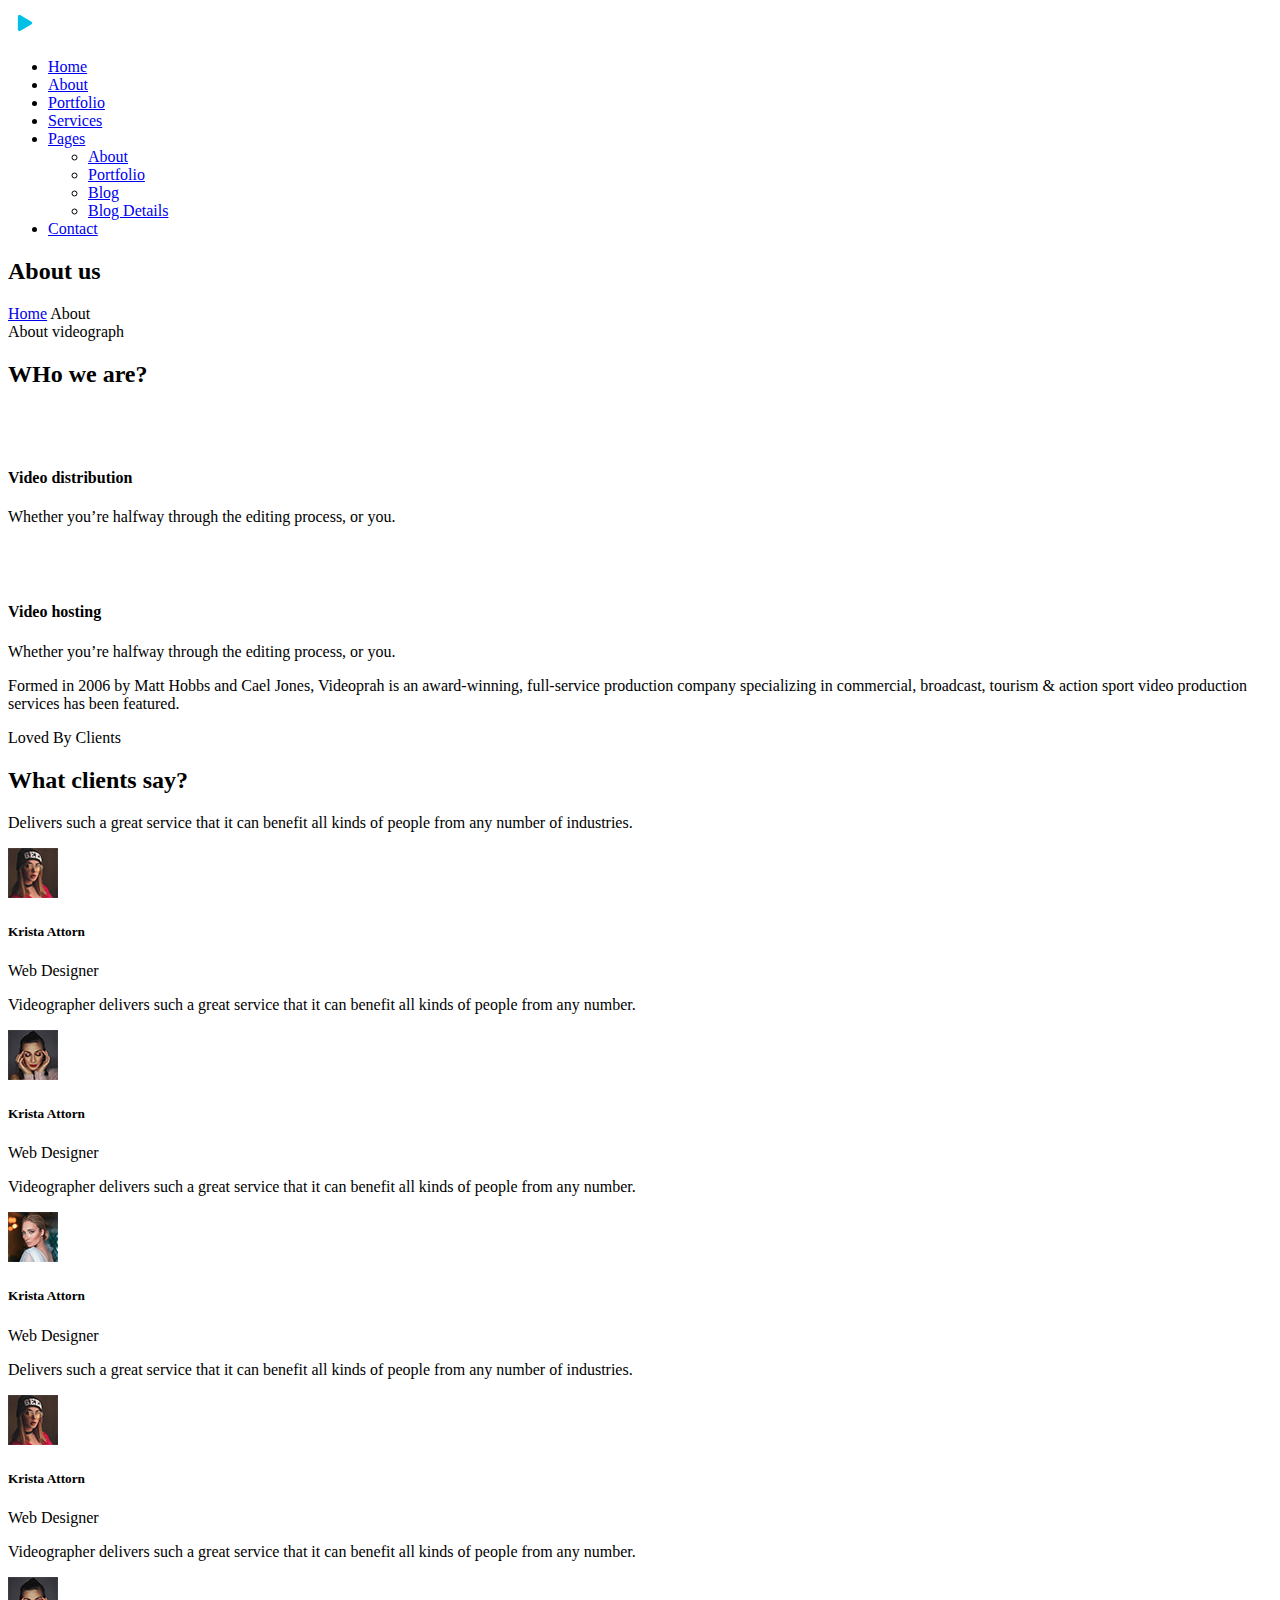
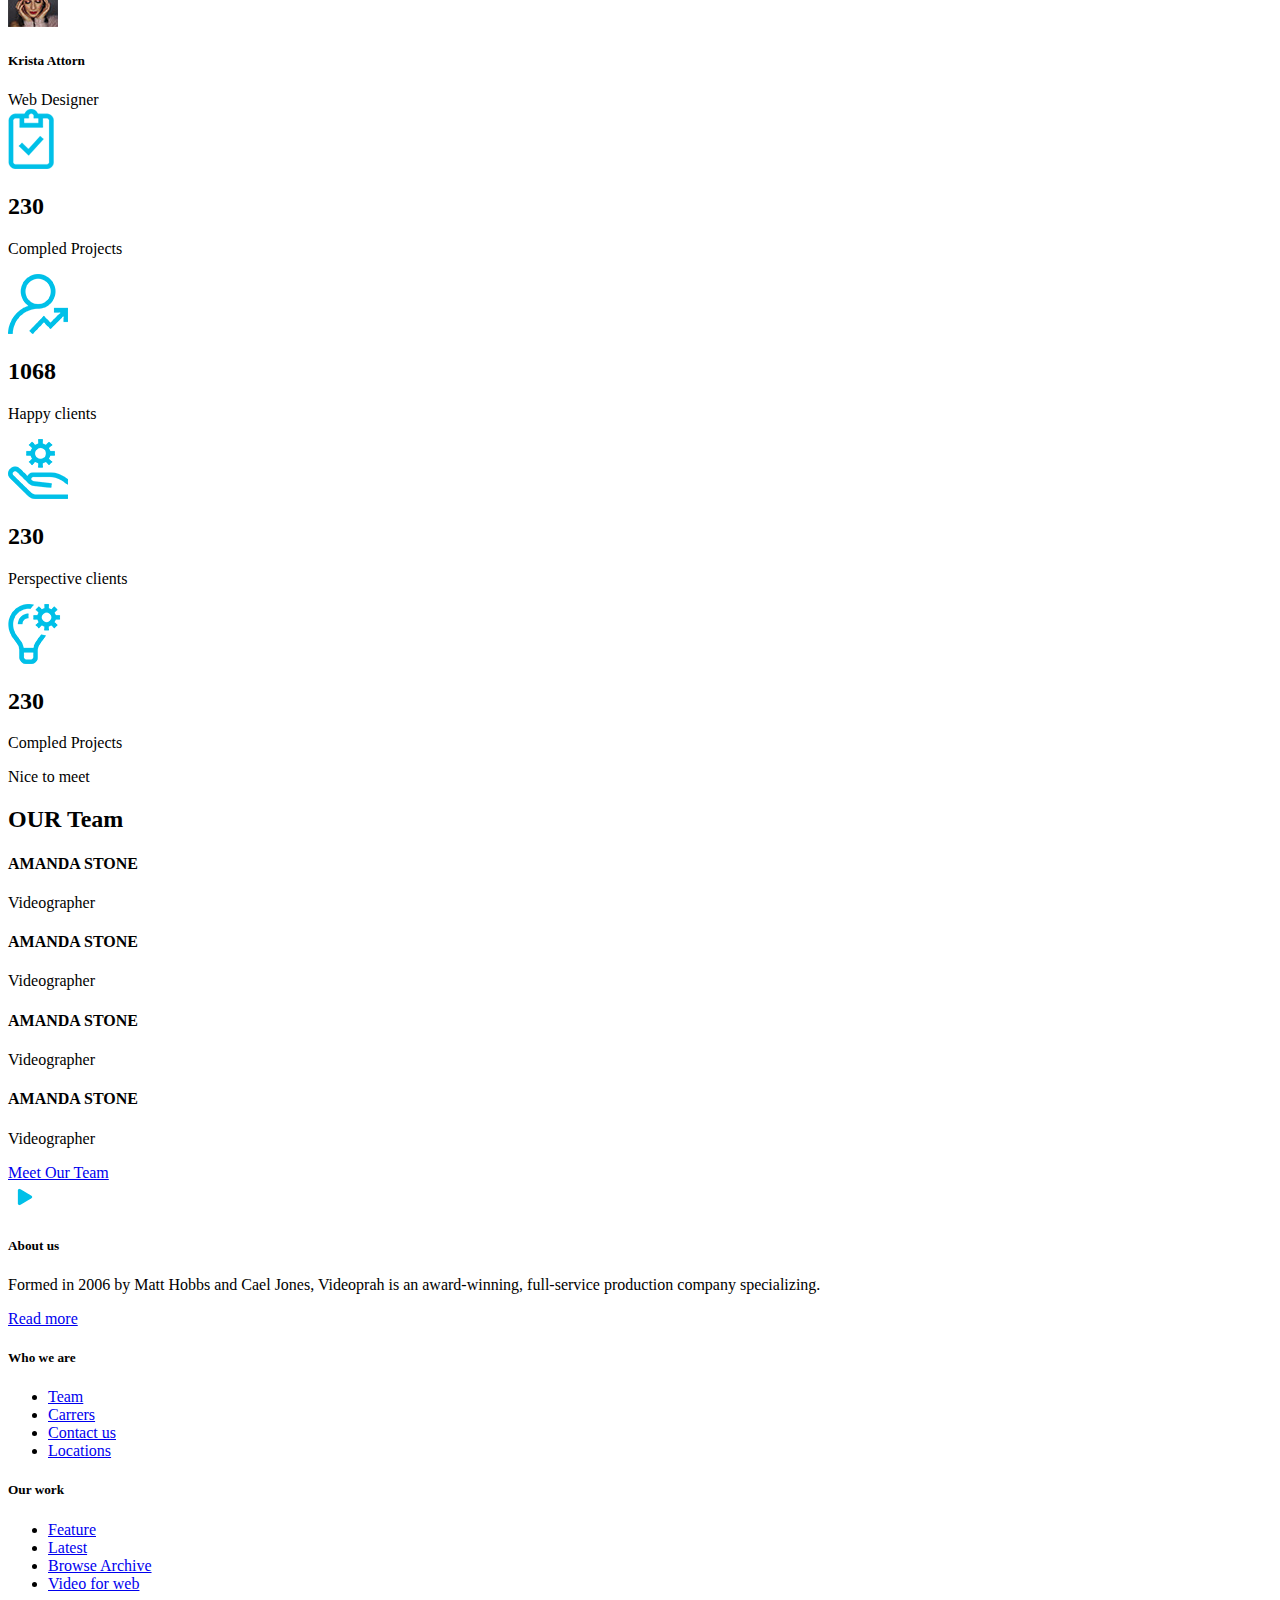
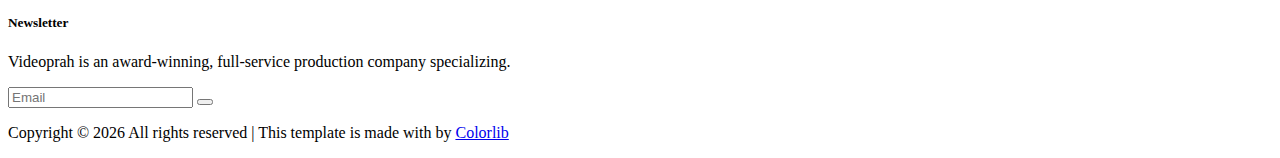
==== about.html @ e02641f0 "Add files via upload" ====
<!DOCTYPE html>
<html lang="zxx">

<head>
    <meta charset="UTF-8">
    <meta name="description" content="Videograph Template">
    <meta name="keywords" content="Videograph, unica, creative, html">
    <meta name="viewport" content="width=device-width, initial-scale=1.0">
    <meta http-equiv="X-UA-Compatible" content="ie=edge">
    <title>Videograph | Template</title>

    <!-- Google Font -->
    <link href="https://fonts.googleapis.com/css2?family=Play:wght@400;700&display=swap" rel="stylesheet">
    <link href="https://fonts.googleapis.com/css2?family=Josefin+Sans:wght@300;400;500;600;700&display=swap"
        rel="stylesheet">

    <!-- Css Styles -->
    <link rel="stylesheet" href="css/bootstrap.min.css" type="text/css">
    <link rel="stylesheet" href="css/font-awesome.min.css" type="text/css">
    <link rel="stylesheet" href="css/elegant-icons.css" type="text/css">
    <link rel="stylesheet" href="css/owl.carousel.min.css" type="text/css">
    <link rel="stylesheet" href="css/magnific-popup.css" type="text/css">
    <link rel="stylesheet" href="css/slicknav.min.css" type="text/css">
    <link rel="stylesheet" href="css/style.css" type="text/css">
</head>

<body>
    <!-- Page Preloder -->
    <div id="preloder">
        <div class="loader"></div>
    </div>

    <!-- Header Section Begin -->
    <header class="header">
        <div class="container">
            <div class="row">
                <div class="col-lg-2">
                    <div class="header__logo">
                        <a href="./index.html"><img src="img/logo.png" alt=""></a>
                    </div>
                </div>
                <div class="col-lg-10">
                    <div class="header__nav__option">
                        <nav class="header__nav__menu mobile-menu">
                            <ul>
                                <li><a href="./index.html">Home</a></li>
                                <li class="active"><a href="./about.html">About</a></li>
                                <li><a href="./portfolio.html">Portfolio</a></li>
                                <li><a href="./services.html">Services</a></li>
                                <li><a href="#">Pages</a>
                                    <ul class="dropdown">
                                        <li><a href="./about.html">About</a></li>
                                        <li><a href="./portfolio.html">Portfolio</a></li>
                                        <li><a href="./blog.html">Blog</a></li>
                                        <li><a href="./blog-details.html">Blog Details</a></li>
                                    </ul>
                                </li>
                                <li><a href="./contact.html">Contact</a></li>
                            </ul>
                        </nav>
                        <div class="header__nav__social">
                            <a href="#"><i class="fa fa-facebook"></i></a>
                            <a href="#"><i class="fa fa-twitter"></i></a>
                            <a href="#"><i class="fa fa-dribbble"></i></a>
                            <a href="#"><i class="fa fa-instagram"></i></a>
                            <a href="#"><i class="fa fa-youtube-play"></i></a>
                        </div>
                    </div>
                </div>
            </div>
            <div id="mobile-menu-wrap"></div>
        </div>
    </header>
    <!-- Header End -->

    <!-- Breadcrumb Begin -->
    <div class="breadcrumb-option spad set-bg" data-setbg="img/breadcrumb-bg.png">
        <div class="container">
            <div class="row">
                <div class="col-lg-12 text-center">
                    <div class="breadcrumb__text">
                        <h2>About us</h2>
                        <div class="breadcrumb__links">
                            <a href="#">Home</a>
                            <span>About</span>
                        </div>
                    </div>
                </div>
            </div>
        </div>
    </div>
    <!-- Breadcrumb End -->

    <!-- About Section Begin -->
    <section class="about spad">
        <div class="container">
            <div class="row">
                <div class="col-lg-6">
                    <div class="about__pic">
                        <div class="row">
                            <div class="col-lg-6 col-md-6 col-sm-6">
                                <div class="about__pic__item about__pic__item--large set-bg"
                                    data-setbg="img/about/about-1.jpg"></div>
                            </div>
                            <div class="col-lg-6 col-md-6 col-sm-6">
                                <div class="row">
                                    <div class="col-lg-12">
                                        <div class="about__pic__item set-bg" data-setbg="img/about/about-2.jpg"></div>
                                    </div>
                                    <div class="col-lg-12">
                                        <div class="about__pic__item set-bg" data-setbg="img/about/about-3.jpg"></div>
                                    </div>
                                </div>
                            </div>
                        </div>
                    </div>
                </div>
                <div class="col-lg-6">
                    <div class="about__text">
                        <div class="section-title">
                            <span>About videograph</span>
                            <h2>WHo we are?</h2>
                        </div>
                        <div class="row">
                            <div class="col-lg-6 col-md-6 col-sm-6">
                                <div class="services__item">
                                    <div class="services__item__icon">
                                        <img src="img/icons/si-3.png" alt="">
                                    </div>
                                    <h4>Video distribution</h4>
                                    <p>Whether you’re halfway through the editing process, or you.</p>
                                </div>
                            </div>
                            <div class="col-lg-6 col-md-6 col-sm-6">
                                <div class="services__item">
                                    <div class="services__item__icon">
                                        <img src="img/icons/si-4.png" alt="">
                                    </div>
                                    <h4>Video hosting</h4>
                                    <p>Whether you’re halfway through the editing process, or you.</p>
                                </div>
                            </div>
                        </div>
                        <div class="about__text__desc">
                            <p>Formed in 2006 by Matt Hobbs and Cael Jones, Videoprah is an award-winning, full-service
                                production company specializing in commercial, broadcast, tourism & action sport video
                                production services has been featured.</p>
                        </div>
                    </div>
                </div>
            </div>
        </div>
    </section>
    <!-- About Section End -->

    <!-- Testimonial Section Begin -->
    <section class="testimonial spad set-bg" data-setbg="img/testimonial-bg.jpg">
        <div class="container">
            <div class="row">
                <div class="col-lg-12">
                    <div class="section-title center-title">
                        <span>Loved By Clients</span>
                        <h2>What clients say?</h2>
                    </div>
                </div>
            </div>
            <div class="row">
                <div class="testimonial__slider owl-carousel">
                    <div class="col-lg-4">
                        <div class="testimonial__item">
                            <div class="testimonial__text">
                                <p>Delivers such a great service that it can benefit all kinds of people from any number
                                    of industries.</p>
                            </div>
                            <div class="testimonial__author">
                                <div class="testimonial__author__pic">
                                    <img src="img/testimonial/ta-1.jpg" alt="">
                                </div>
                                <div class="testimonial__author__text">
                                    <h5>Krista Attorn</h5>
                                    <span>Web Designer</span>
                                </div>
                            </div>
                        </div>
                    </div>
                    <div class="col-lg-4">
                        <div class="testimonial__item">
                            <div class="testimonial__text">
                                <p>Videographer delivers such a great service that it can benefit all kinds of people
                                    from any number.</p>
                            </div>
                            <div class="testimonial__author">
                                <div class="testimonial__author__pic">
                                    <img src="img/testimonial/ta-2.jpg" alt="">
                                </div>
                                <div class="testimonial__author__text">
                                    <h5>Krista Attorn</h5>
                                    <span>Web Designer</span>
                                </div>
                            </div>
                        </div>
                    </div>
                    <div class="col-lg-4">
                        <div class="testimonial__item">
                            <div class="testimonial__text">
                                <p>Videographer delivers such a great service that it can benefit all kinds of people
                                    from any number.</p>
                            </div>
                            <div class="testimonial__author">
                                <div class="testimonial__author__pic">
                                    <img src="img/testimonial/ta-3.jpg" alt="">
                                </div>
                                <div class="testimonial__author__text">
                                    <h5>Krista Attorn</h5>
                                    <span>Web Designer</span>
                                </div>
                            </div>
                        </div>
                    </div>
                    <div class="col-lg-4">
                        <div class="testimonial__item">
                            <div class="testimonial__text">
                                <p>Delivers such a great service that it can benefit all kinds of people from any number
                                    of industries.</p>
                            </div>
                            <div class="testimonial__author">
                                <div class="testimonial__author__pic">
                                    <img src="img/testimonial/ta-1.jpg" alt="">
                                </div>
                                <div class="testimonial__author__text">
                                    <h5>Krista Attorn</h5>
                                    <span>Web Designer</span>
                                </div>
                            </div>
                        </div>
                    </div>
                    <div class="col-lg-4">
                        <div class="testimonial__item">
                            <div class="testimonial__text">
                                <p>Videographer delivers such a great service that it can benefit all kinds of people
                                    from any number.</p>
                            </div>
                            <div class="testimonial__author">
                                <div class="testimonial__author__pic">
                                    <img src="img/testimonial/ta-2.jpg" alt="">
                                </div>
                                <div class="testimonial__author__text">
                                    <h5>Krista Attorn</h5>
                                    <span>Web Designer</span>
                                </div>
                            </div>
                        </div>
                    </div>
                </div>
            </div>
        </div>
    </section>
    <!-- Testimonial Section End -->

    <!-- Counter Section Begin -->
    <section class="counter">
        <div class="container">
            <div class="counter__content">
                <div class="row">
                    <div class="col-lg-3 col-md-6 col-sm-6">
                        <div class="counter__item">
                            <div class="counter__item__text">
                                <img src="img/icons/ci-1.png" alt="">
                                <h2 class="counter_num">230</h2>
                                <p>Compled Projects</p>
                            </div>
                        </div>
                    </div>
                    <div class="col-lg-3 col-md-6 col-sm-6">
                        <div class="counter__item second__item">
                            <div class="counter__item__text">
                                <img src="img/icons/ci-2.png" alt="">
                                <h2 class="counter_num">1068</h2>
                                <p>Happy clients</p>
                            </div>
                        </div>
                    </div>
                    <div class="col-lg-3 col-md-6 col-sm-6">
                        <div class="counter__item third__item">
                            <div class="counter__item__text">
                                <img src="img/icons/ci-3.png" alt="">
                                <h2 class="counter_num">230</h2>
                                <p>Perspective clients</p>
                            </div>
                        </div>
                    </div>
                    <div class="col-lg-3 col-md-6 col-sm-6">
                        <div class="counter__item four__item">
                            <div class="counter__item__text">
                                <img src="img/icons/ci-4.png" alt="">
                                <h2 class="counter_num">230</h2>
                                <p>Compled Projects</p>
                            </div>
                        </div>
                    </div>
                </div>
            </div>
        </div>
    </section>
    <!-- Counter Section End -->

    <!-- Team Section Begin -->
    <section class="team spad set-bg" data-setbg="img/team-bg.jpg">
        <div class="container">
            <div class="row">
                <div class="col-lg-12">
                    <div class="section-title team__title">
                        <span>Nice to meet</span>
                        <h2>OUR Team</h2>
                    </div>
                </div>
            </div>
            <div class="row">
                <div class="col-lg-3 col-md-6 col-sm-6 p-0">
                    <div class="team__item set-bg" data-setbg="img/team/team-1.jpg">
                        <div class="team__item__text">
                            <h4>AMANDA STONE</h4>
                            <p>Videographer</p>
                            <div class="team__item__social">
                                <a href="#"><i class="fa fa-facebook"></i></a>
                                <a href="#"><i class="fa fa-twitter"></i></a>
                                <a href="#"><i class="fa fa-dribbble"></i></a>
                                <a href="#"><i class="fa fa-instagram"></i></a>
                            </div>
                        </div>
                    </div>
                </div>
                <div class="col-lg-3 col-md-6 col-sm-6 p-0">
                    <div class="team__item team__item--second set-bg" data-setbg="img/team/team-2.jpg">
                        <div class="team__item__text">
                            <h4>AMANDA STONE</h4>
                            <p>Videographer</p>
                            <div class="team__item__social">
                                <a href="#"><i class="fa fa-facebook"></i></a>
                                <a href="#"><i class="fa fa-twitter"></i></a>
                                <a href="#"><i class="fa fa-dribbble"></i></a>
                                <a href="#"><i class="fa fa-instagram"></i></a>
                            </div>
                        </div>
                    </div>
                </div>
                <div class="col-lg-3 col-md-6 col-sm-6 p-0">
                    <div class="team__item team__item--third set-bg" data-setbg="img/team/team-3.jpg">
                        <div class="team__item__text">
                            <h4>AMANDA STONE</h4>
                            <p>Videographer</p>
                            <div class="team__item__social">
                                <a href="#"><i class="fa fa-facebook"></i></a>
                                <a href="#"><i class="fa fa-twitter"></i></a>
                                <a href="#"><i class="fa fa-dribbble"></i></a>
                                <a href="#"><i class="fa fa-instagram"></i></a>
                            </div>
                        </div>
                    </div>
                </div>
                <div class="col-lg-3 col-md-6 col-sm-6 p-0">
                    <div class="team__item team__item--four set-bg" data-setbg="img/team/team-4.jpg">
                        <div class="team__item__text">
                            <h4>AMANDA STONE</h4>
                            <p>Videographer</p>
                            <div class="team__item__social">
                                <a href="#"><i class="fa fa-facebook"></i></a>
                                <a href="#"><i class="fa fa-twitter"></i></a>
                                <a href="#"><i class="fa fa-dribbble"></i></a>
                                <a href="#"><i class="fa fa-instagram"></i></a>
                            </div>
                        </div>
                    </div>
                </div>
                <div class="col-lg-12 p-0">
                    <div class="team__btn">
                        <a href="#" class="primary-btn">Meet Our Team</a>
                    </div>
                </div>
            </div>
        </div>
    </section>
    <!-- Team Section End -->

    <!-- Footer Section Begin -->
    <footer class="footer">
        <div class="container">
            <div class="footer__top">
                <div class="row">
                    <div class="col-lg-6 col-md-6">
                        <div class="footer__top__logo">
                            <a href="#"><img src="img/logo.png" alt=""></a>
                        </div>
                    </div>
                    <div class="col-lg-6 col-md-6">
                        <div class="footer__top__social">
                            <a href="#"><i class="fa fa-facebook"></i></a>
                            <a href="#"><i class="fa fa-twitter"></i></a>
                            <a href="#"><i class="fa fa-dribbble"></i></a>
                            <a href="#"><i class="fa fa-instagram"></i></a>
                            <a href="#"><i class="fa fa-youtube-play"></i></a>
                        </div>
                    </div>
                </div>
            </div>
            <div class="footer__option">
                <div class="row">
                    <div class="col-lg-4 col-md-6 col-sm-6">
                        <div class="footer__option__item">
                            <h5>About us</h5>
                            <p>Formed in 2006 by Matt Hobbs and Cael Jones, Videoprah is an award-winning, full-service
                                production company specializing.</p>
                            <a href="#" class="read__more">Read more <span class="arrow_right"></span></a>
                        </div>
                    </div>
                    <div class="col-lg-2 col-md-3 col-sm-3">
                        <div class="footer__option__item">
                            <h5>Who we are</h5>
                            <ul>
                                <li><a href="#">Team</a></li>
                                <li><a href="#">Carrers</a></li>
                                <li><a href="#">Contact us</a></li>
                                <li><a href="#">Locations</a></li>
                            </ul>
                        </div>
                    </div>
                    <div class="col-lg-2 col-md-3 col-sm-3">
                        <div class="footer__option__item">
                            <h5>Our work</h5>
                            <ul>
                                <li><a href="#">Feature</a></li>
                                <li><a href="#">Latest</a></li>
                                <li><a href="#">Browse Archive</a></li>
                                <li><a href="#">Video for web</a></li>
                            </ul>
                        </div>
                    </div>
                    <div class="col-lg-4 col-md-12">
                        <div class="footer__option__item">
                            <h5>Newsletter</h5>
                            <p>Videoprah is an award-winning, full-service production company specializing.</p>
                            <form action="#">
                                <input type="text" placeholder="Email">
                                <button type="submit"><i class="fa fa-send"></i></button>
                            </form>
                        </div>
                    </div>
                </div>
            </div>
            <div class="footer__copyright">
                <div class="row">
                    <div class="col-lg-12 text-center">
                        <!-- Link back to Colorlib can't be removed. Template is licensed under CC BY 3.0. -->
                        <p class="footer__copyright__text">Copyright &copy;
                            <script>
                                document.write(new Date().getFullYear());
                            </script>
                            All rights reserved | This template is made with <i class="fa fa-heart-o"
                                aria-hidden="true"></i> by <a href="https://colorlib.com" target="_blank">Colorlib</a>
                        </p>
                        <!-- Link back to Colorlib can't be removed. Template is licensed under CC BY 3.0. -->
                    </div>
                </div>
            </div>
        </div>
    </footer>
    <!-- Footer Section End -->

    <!-- Js Plugins -->
    <script src="js/jquery-3.3.1.min.js"></script>
    <script src="js/bootstrap.min.js"></script>
    <script src="js/jquery.magnific-popup.min.js"></script>
    <script src="js/mixitup.min.js"></script>
    <script src="js/masonry.pkgd.min.js"></script>
    <script src="js/jquery.slicknav.js"></script>
    <script src="js/owl.carousel.min.js"></script>
    <script src="js/main.js"></script>
</body>

</html>
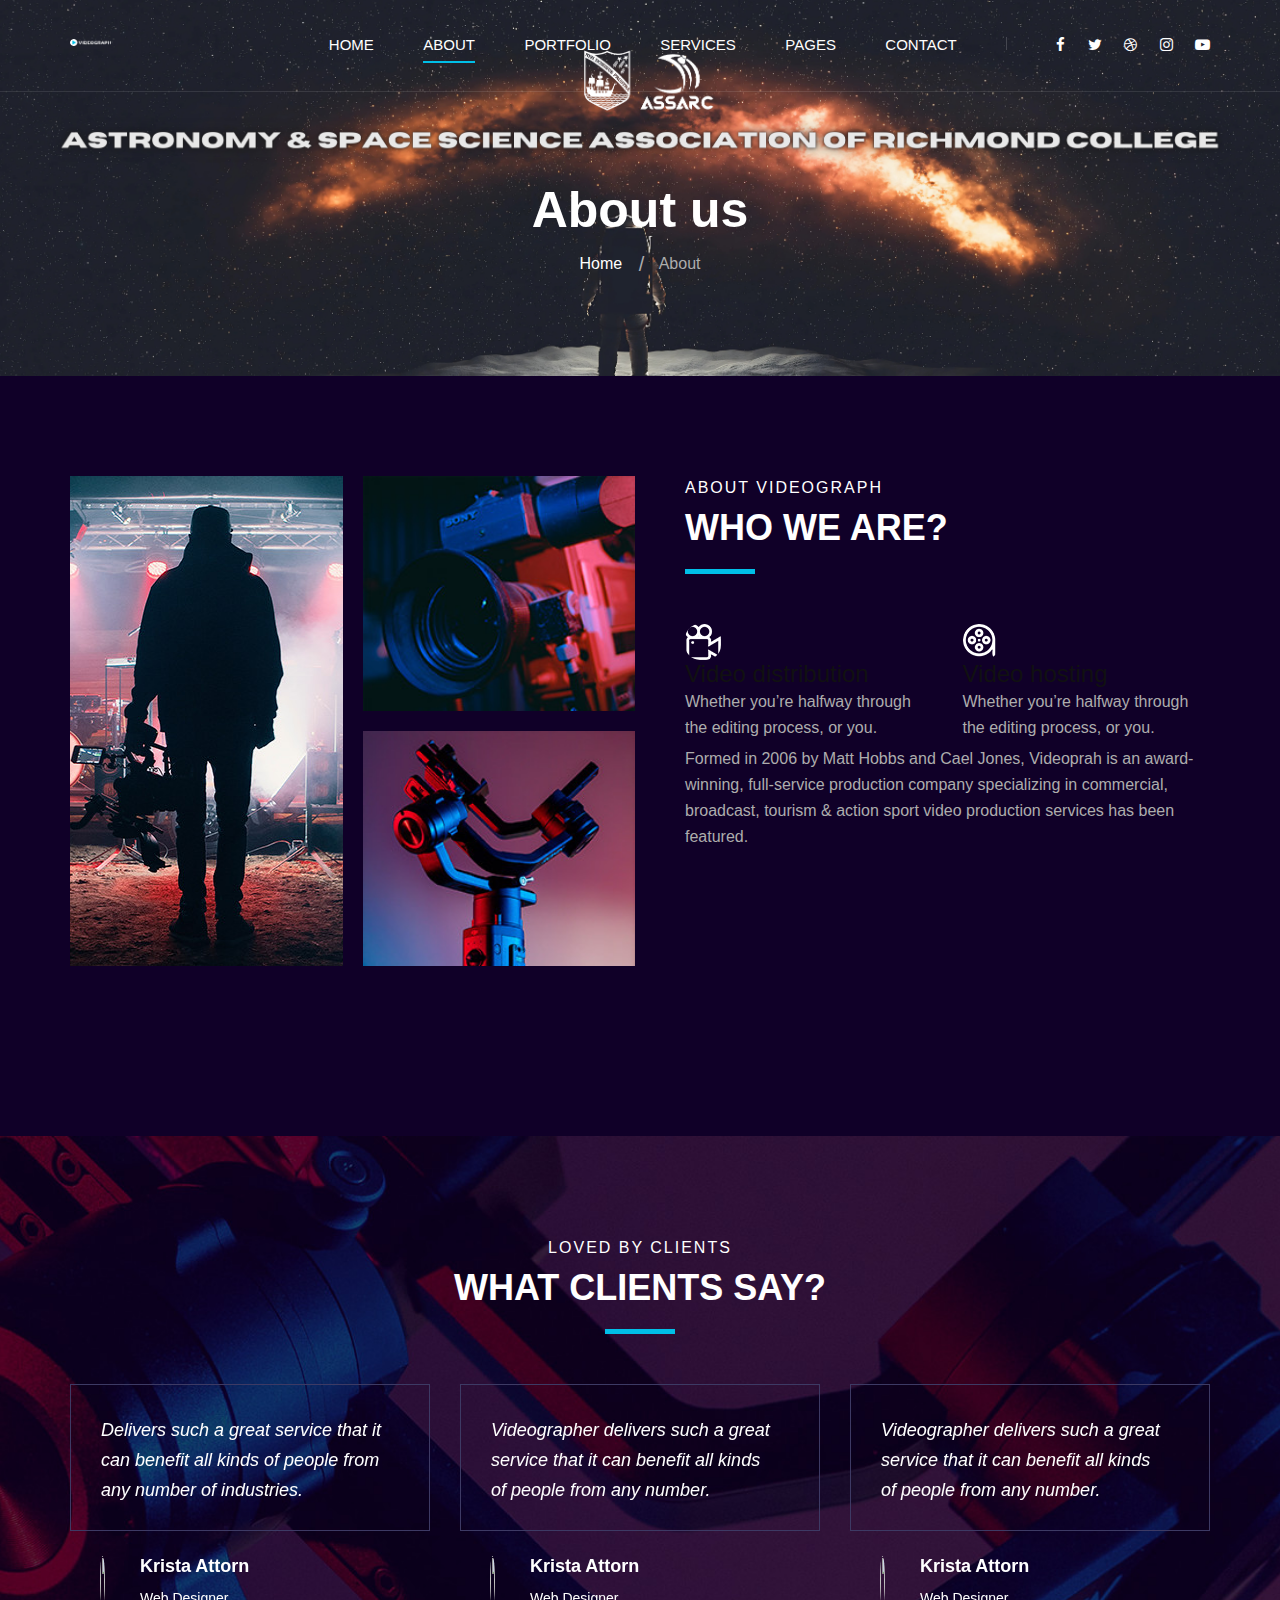
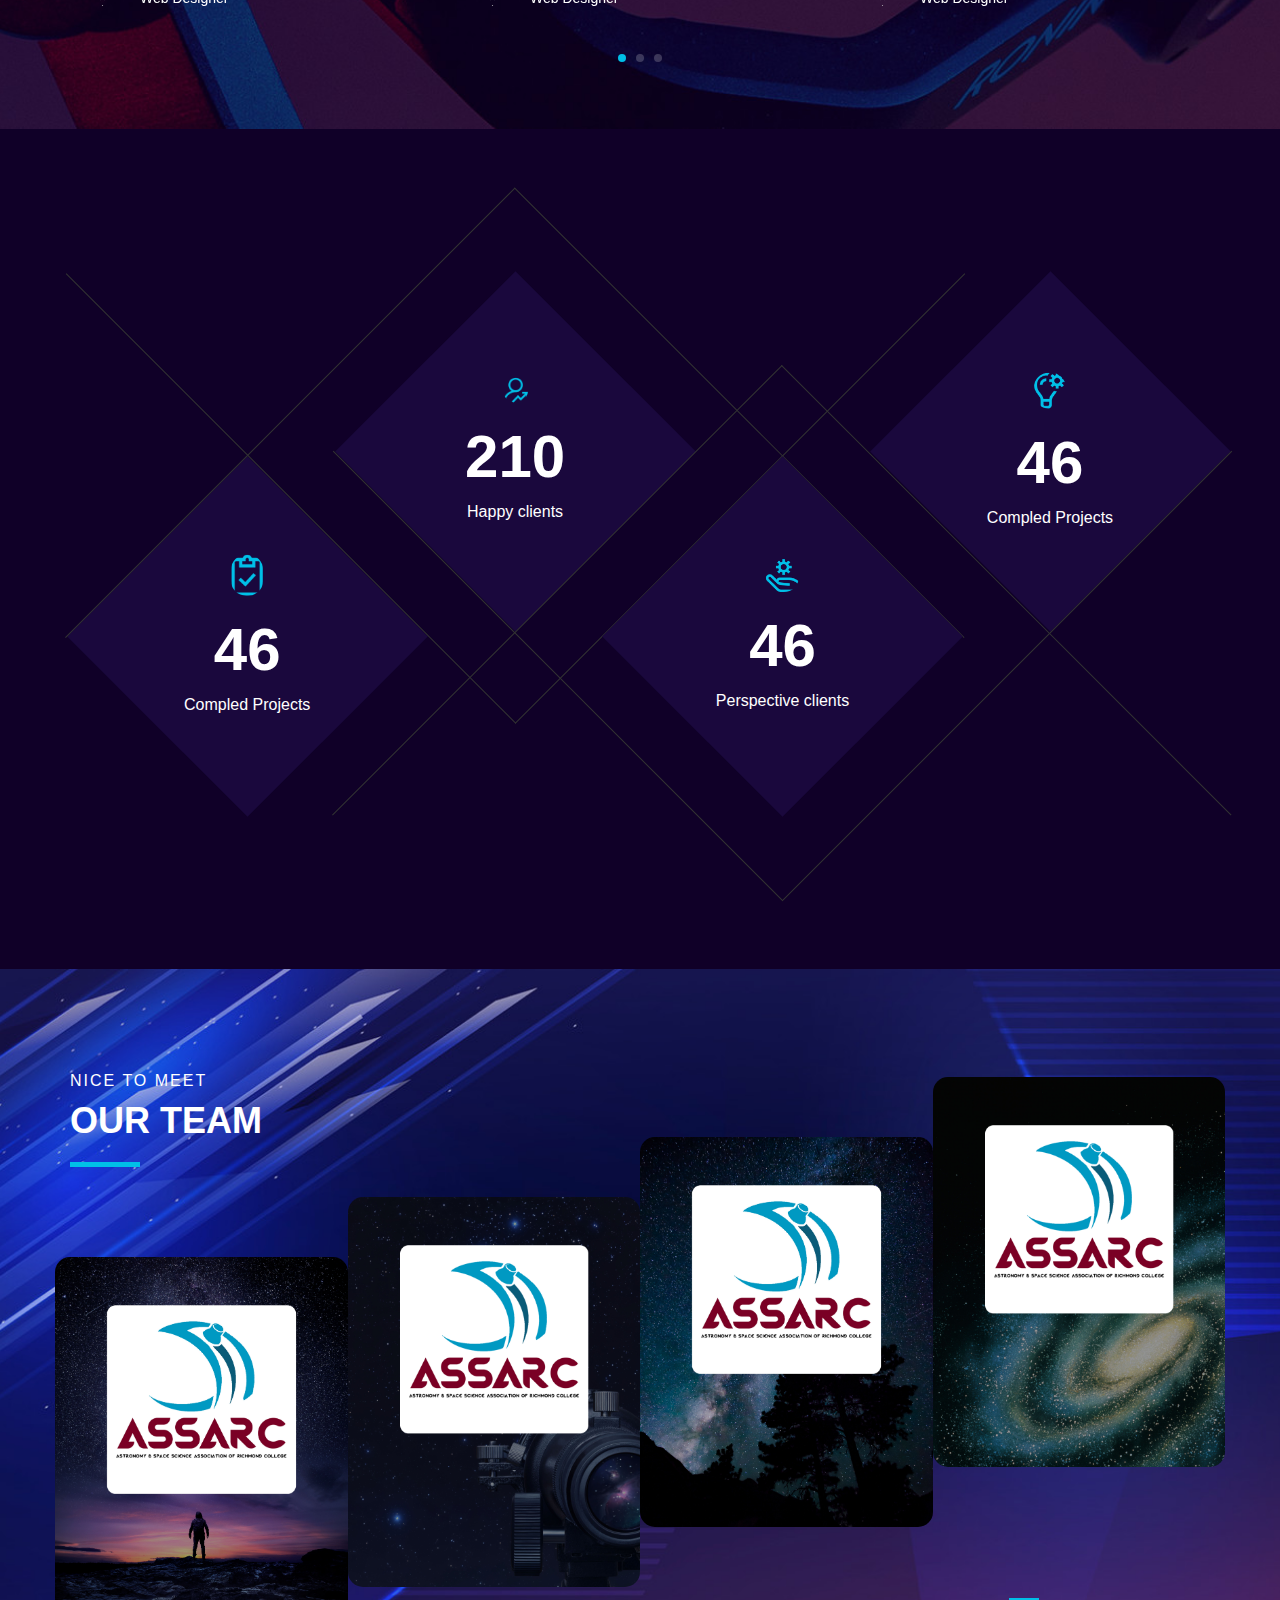
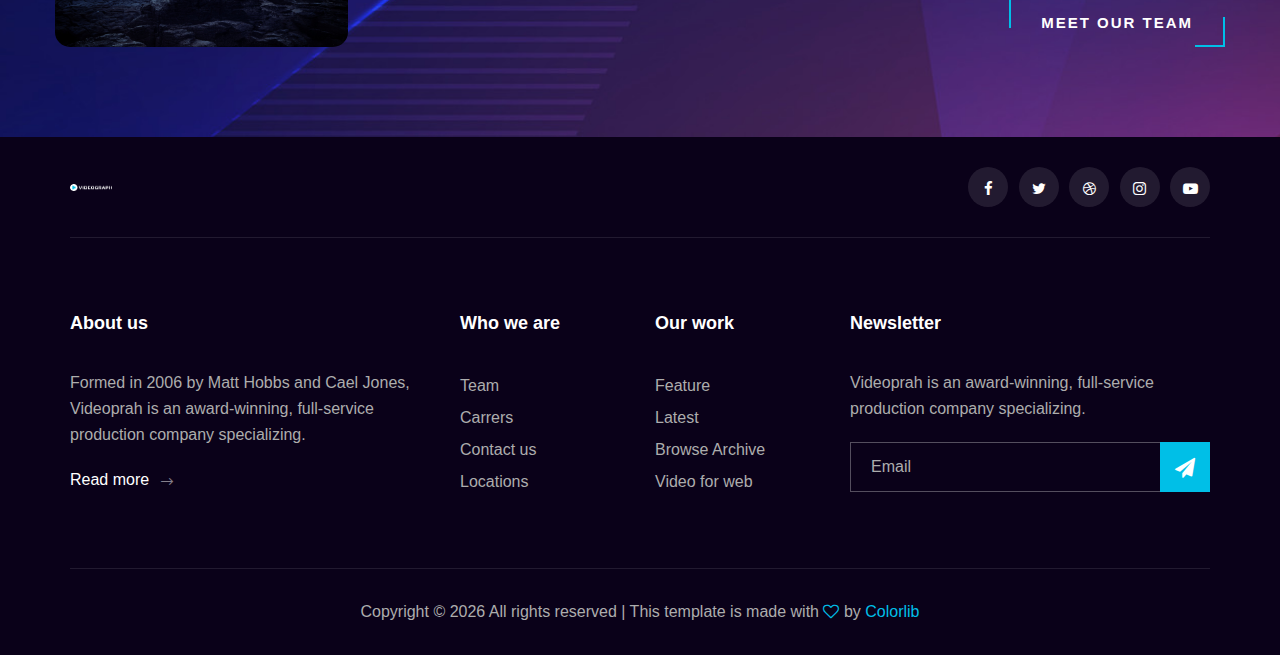
==== commit 258b2095: "update dev" ====
--- a/about.html
+++ b/about.html
@@ -1,468 +1,524 @@
 <!DOCTYPE html>
 <html lang="zxx">
-
-<head>
-    <meta charset="UTF-8">
-    <meta name="description" content="Videograph Template">
-    <meta name="keywords" content="Videograph, unica, creative, html">
-    <meta name="viewport" content="width=device-width, initial-scale=1.0">
-    <meta http-equiv="X-UA-Compatible" content="ie=edge">
+  <head>
+    <meta charset="UTF-8" />
+    <meta name="description" content="Videograph Template" />
+    <meta name="keywords" content="Videograph, unica, creative, html" />
+    <meta name="viewport" content="width=device-width, initial-scale=1.0" />
+    <meta http-equiv="X-UA-Compatible" content="ie=edge" />
     <title>Videograph | Template</title>
 
     <!-- Google Font -->
-    <link href="https://fonts.googleapis.com/css2?family=Play:wght@400;700&display=swap" rel="stylesheet">
-    <link href="https://fonts.googleapis.com/css2?family=Josefin+Sans:wght@300;400;500;600;700&display=swap"
-        rel="stylesheet">
+    <link
+      href="https://fonts.googleapis.com/css2?family=Play:wght@400;700&display=swap"
+      rel="stylesheet"
+    />
+    <link
+      href="https://fonts.googleapis.com/css2?family=Josefin+Sans:wght@300;400;500;600;700&display=swap"
+      rel="stylesheet"
+    />
 
     <!-- Css Styles -->
-    <link rel="stylesheet" href="css/bootstrap.min.css" type="text/css">
-    <link rel="stylesheet" href="css/font-awesome.min.css" type="text/css">
-    <link rel="stylesheet" href="css/elegant-icons.css" type="text/css">
-    <link rel="stylesheet" href="css/owl.carousel.min.css" type="text/css">
-    <link rel="stylesheet" href="css/magnific-popup.css" type="text/css">
-    <link rel="stylesheet" href="css/slicknav.min.css" type="text/css">
-    <link rel="stylesheet" href="css/style.css" type="text/css">
-</head>
-
-<body>
+    <link rel="stylesheet" href="css/bootstrap.min.css" type="text/css" />
+    <link rel="stylesheet" href="css/font-awesome.min.css" type="text/css" />
+    <link rel="stylesheet" href="css/elegant-icons.css" type="text/css" />
+    <link rel="stylesheet" href="css/owl.carousel.min.css" type="text/css" />
+    <link rel="stylesheet" href="css/magnific-popup.css" type="text/css" />
+    <link rel="stylesheet" href="css/slicknav.min.css" type="text/css" />
+    <link rel="stylesheet" href="css/style.css" type="text/css" />
+  </head>
+
+  <body>
     <!-- Page Preloder -->
     <div id="preloder">
-        <div class="loader"></div>
+      <div class="loader"></div>
     </div>
 
     <!-- Header Section Begin -->
     <header class="header">
-        <div class="container">
-            <div class="row">
-                <div class="col-lg-2">
-                    <div class="header__logo">
-                        <a href="./index.html"><img src="img/logo.png" alt=""></a>
-                    </div>
-                </div>
-                <div class="col-lg-10">
-                    <div class="header__nav__option">
-                        <nav class="header__nav__menu mobile-menu">
-                            <ul>
-                                <li><a href="./index.html">Home</a></li>
-                                <li class="active"><a href="./about.html">About</a></li>
-                                <li><a href="./portfolio.html">Portfolio</a></li>
-                                <li><a href="./services.html">Services</a></li>
-                                <li><a href="#">Pages</a>
-                                    <ul class="dropdown">
-                                        <li><a href="./about.html">About</a></li>
-                                        <li><a href="./portfolio.html">Portfolio</a></li>
-                                        <li><a href="./blog.html">Blog</a></li>
-                                        <li><a href="./blog-details.html">Blog Details</a></li>
-                                    </ul>
-                                </li>
-                                <li><a href="./contact.html">Contact</a></li>
-                            </ul>
-                        </nav>
-                        <div class="header__nav__social">
-                            <a href="#"><i class="fa fa-facebook"></i></a>
-                            <a href="#"><i class="fa fa-twitter"></i></a>
-                            <a href="#"><i class="fa fa-dribbble"></i></a>
-                            <a href="#"><i class="fa fa-instagram"></i></a>
-                            <a href="#"><i class="fa fa-youtube-play"></i></a>
-                        </div>
-                    </div>
-                </div>
-            </div>
-            <div id="mobile-menu-wrap"></div>
-        </div>
+      <div class="container">
+        <div class="row">
+          <div class="col-lg-2">
+            <div class="header__logo">
+              <a href="./index.html"><img src="img/logo.png" alt="" /></a>
+            </div>
+          </div>
+          <div class="col-lg-10">
+            <div class="header__nav__option">
+              <nav class="header__nav__menu mobile-menu">
+                <ul>
+                  <li><a href="./index.html">Home</a></li>
+                  <li class="active"><a href="./about.html">About</a></li>
+                  <li><a href="./portfolio.html">Portfolio</a></li>
+                  <li><a href="./services.html">Services</a></li>
+                  <li>
+                    <a href="#">Pages</a>
+                    <ul class="dropdown">
+                      <li><a href="./about.html">About</a></li>
+                      <li><a href="./portfolio.html">Portfolio</a></li>
+                      <li><a href="./blog.html">Blog</a></li>
+                      <li><a href="./blog-details.html">Blog Details</a></li>
+                    </ul>
+                  </li>
+                  <li><a href="./contact.html">Contact</a></li>
+                </ul>
+              </nav>
+              <div class="header__nav__social">
+                <a href="#"><i class="fa fa-facebook"></i></a>
+                <a href="#"><i class="fa fa-twitter"></i></a>
+                <a href="#"><i class="fa fa-dribbble"></i></a>
+                <a href="#"><i class="fa fa-instagram"></i></a>
+                <a href="#"><i class="fa fa-youtube-play"></i></a>
+              </div>
+            </div>
+          </div>
+        </div>
+        <div id="mobile-menu-wrap"></div>
+      </div>
     </header>
     <!-- Header End -->
 
     <!-- Breadcrumb Begin -->
-    <div class="breadcrumb-option spad set-bg" data-setbg="img/breadcrumb-bg.png">
-        <div class="container">
-            <div class="row">
-                <div class="col-lg-12 text-center">
-                    <div class="breadcrumb__text">
-                        <h2>About us</h2>
-                        <div class="breadcrumb__links">
-                            <a href="#">Home</a>
-                            <span>About</span>
-                        </div>
-                    </div>
-                </div>
-            </div>
-        </div>
+    <div
+      class="breadcrumb-option spad set-bg"
+      data-setbg="img/breadcrumb-bg.png"
+    >
+      <div class="container">
+        <div class="row">
+          <div class="col-lg-12 text-center">
+            <div class="breadcrumb__text">
+              <h2>About us</h2>
+              <div class="breadcrumb__links">
+                <a href="#">Home</a>
+                <span>About</span>
+              </div>
+            </div>
+          </div>
+        </div>
+      </div>
     </div>
     <!-- Breadcrumb End -->
 
     <!-- About Section Begin -->
     <section class="about spad">
-        <div class="container">
-            <div class="row">
-                <div class="col-lg-6">
-                    <div class="about__pic">
-                        <div class="row">
-                            <div class="col-lg-6 col-md-6 col-sm-6">
-                                <div class="about__pic__item about__pic__item--large set-bg"
-                                    data-setbg="img/about/about-1.jpg"></div>
-                            </div>
-                            <div class="col-lg-6 col-md-6 col-sm-6">
-                                <div class="row">
-                                    <div class="col-lg-12">
-                                        <div class="about__pic__item set-bg" data-setbg="img/about/about-2.jpg"></div>
-                                    </div>
-                                    <div class="col-lg-12">
-                                        <div class="about__pic__item set-bg" data-setbg="img/about/about-3.jpg"></div>
-                                    </div>
-                                </div>
-                            </div>
-                        </div>
+      <div class="container">
+        <div class="row">
+          <div class="col-lg-6">
+            <div class="about__pic">
+              <div class="row">
+                <div class="col-lg-6 col-md-6 col-sm-6">
+                  <div
+                    class="about__pic__item about__pic__item--large set-bg"
+                    data-setbg="img/about/about-1.jpg"
+                  ></div>
+                </div>
+                <div class="col-lg-6 col-md-6 col-sm-6">
+                  <div class="row">
+                    <div class="col-lg-12">
+                      <div
+                        class="about__pic__item set-bg"
+                        data-setbg="img/about/about-2.jpg"
+                      ></div>
                     </div>
-                </div>
-                <div class="col-lg-6">
-                    <div class="about__text">
-                        <div class="section-title">
-                            <span>About videograph</span>
-                            <h2>WHo we are?</h2>
-                        </div>
-                        <div class="row">
-                            <div class="col-lg-6 col-md-6 col-sm-6">
-                                <div class="services__item">
-                                    <div class="services__item__icon">
-                                        <img src="img/icons/si-3.png" alt="">
-                                    </div>
-                                    <h4>Video distribution</h4>
-                                    <p>Whether you’re halfway through the editing process, or you.</p>
-                                </div>
-                            </div>
-                            <div class="col-lg-6 col-md-6 col-sm-6">
-                                <div class="services__item">
-                                    <div class="services__item__icon">
-                                        <img src="img/icons/si-4.png" alt="">
-                                    </div>
-                                    <h4>Video hosting</h4>
-                                    <p>Whether you’re halfway through the editing process, or you.</p>
-                                </div>
-                            </div>
-                        </div>
-                        <div class="about__text__desc">
-                            <p>Formed in 2006 by Matt Hobbs and Cael Jones, Videoprah is an award-winning, full-service
-                                production company specializing in commercial, broadcast, tourism & action sport video
-                                production services has been featured.</p>
-                        </div>
+                    <div class="col-lg-12">
+                      <div
+                        class="about__pic__item set-bg"
+                        data-setbg="img/about/about-3.jpg"
+                      ></div>
                     </div>
-                </div>
-            </div>
-        </div>
+                  </div>
+                </div>
+              </div>
+            </div>
+          </div>
+          <div class="col-lg-6">
+            <div class="about__text">
+              <div class="section-title">
+                <span>About videograph</span>
+                <h2>WHo we are?</h2>
+              </div>
+              <div class="row">
+                <div class="col-lg-6 col-md-6 col-sm-6">
+                  <div class="services__item">
+                    <div class="services__item__icon">
+                      <img src="img/icons/si-3.png" alt="" />
+                    </div>
+                    <h4>Video distribution</h4>
+                    <p>
+                      Whether you’re halfway through the editing process, or
+                      you.
+                    </p>
+                  </div>
+                </div>
+                <div class="col-lg-6 col-md-6 col-sm-6">
+                  <div class="services__item">
+                    <div class="services__item__icon">
+                      <img src="img/icons/si-4.png" alt="" />
+                    </div>
+                    <h4>Video hosting</h4>
+                    <p>
+                      Whether you’re halfway through the editing process, or
+                      you.
+                    </p>
+                  </div>
+                </div>
+              </div>
+              <div class="about__text__desc">
+                <p>
+                  Formed in 2006 by Matt Hobbs and Cael Jones, Videoprah is an
+                  award-winning, full-service production company specializing in
+                  commercial, broadcast, tourism & action sport video production
+                  services has been featured.
+                </p>
+              </div>
+            </div>
+          </div>
+        </div>
+      </div>
     </section>
     <!-- About Section End -->
 
     <!-- Testimonial Section Begin -->
-    <section class="testimonial spad set-bg" data-setbg="img/testimonial-bg.jpg">
-        <div class="container">
-            <div class="row">
-                <div class="col-lg-12">
-                    <div class="section-title center-title">
-                        <span>Loved By Clients</span>
-                        <h2>What clients say?</h2>
-                    </div>
-                </div>
-            </div>
-            <div class="row">
-                <div class="testimonial__slider owl-carousel">
-                    <div class="col-lg-4">
-                        <div class="testimonial__item">
-                            <div class="testimonial__text">
-                                <p>Delivers such a great service that it can benefit all kinds of people from any number
-                                    of industries.</p>
-                            </div>
-                            <div class="testimonial__author">
-                                <div class="testimonial__author__pic">
-                                    <img src="img/testimonial/ta-1.jpg" alt="">
-                                </div>
-                                <div class="testimonial__author__text">
-                                    <h5>Krista Attorn</h5>
-                                    <span>Web Designer</span>
-                                </div>
-                            </div>
-                        </div>
-                    </div>
-                    <div class="col-lg-4">
-                        <div class="testimonial__item">
-                            <div class="testimonial__text">
-                                <p>Videographer delivers such a great service that it can benefit all kinds of people
-                                    from any number.</p>
-                            </div>
-                            <div class="testimonial__author">
-                                <div class="testimonial__author__pic">
-                                    <img src="img/testimonial/ta-2.jpg" alt="">
-                                </div>
-                                <div class="testimonial__author__text">
-                                    <h5>Krista Attorn</h5>
-                                    <span>Web Designer</span>
-                                </div>
-                            </div>
-                        </div>
-                    </div>
-                    <div class="col-lg-4">
-                        <div class="testimonial__item">
-                            <div class="testimonial__text">
-                                <p>Videographer delivers such a great service that it can benefit all kinds of people
-                                    from any number.</p>
-                            </div>
-                            <div class="testimonial__author">
-                                <div class="testimonial__author__pic">
-                                    <img src="img/testimonial/ta-3.jpg" alt="">
-                                </div>
-                                <div class="testimonial__author__text">
-                                    <h5>Krista Attorn</h5>
-                                    <span>Web Designer</span>
-                                </div>
-                            </div>
-                        </div>
-                    </div>
-                    <div class="col-lg-4">
-                        <div class="testimonial__item">
-                            <div class="testimonial__text">
-                                <p>Delivers such a great service that it can benefit all kinds of people from any number
-                                    of industries.</p>
-                            </div>
-                            <div class="testimonial__author">
-                                <div class="testimonial__author__pic">
-                                    <img src="img/testimonial/ta-1.jpg" alt="">
-                                </div>
-                                <div class="testimonial__author__text">
-                                    <h5>Krista Attorn</h5>
-                                    <span>Web Designer</span>
-                                </div>
-                            </div>
-                        </div>
-                    </div>
-                    <div class="col-lg-4">
-                        <div class="testimonial__item">
-                            <div class="testimonial__text">
-                                <p>Videographer delivers such a great service that it can benefit all kinds of people
-                                    from any number.</p>
-                            </div>
-                            <div class="testimonial__author">
-                                <div class="testimonial__author__pic">
-                                    <img src="img/testimonial/ta-2.jpg" alt="">
-                                </div>
-                                <div class="testimonial__author__text">
-                                    <h5>Krista Attorn</h5>
-                                    <span>Web Designer</span>
-                                </div>
-                            </div>
-                        </div>
-                    </div>
-                </div>
-            </div>
-        </div>
+    <section
+      class="testimonial spad set-bg"
+      data-setbg="img/testimonial-bg.jpg"
+    >
+      <div class="container">
+        <div class="row">
+          <div class="col-lg-12">
+            <div class="section-title center-title">
+              <span>Loved By Clients</span>
+              <h2>What clients say?</h2>
+            </div>
+          </div>
+        </div>
+        <div class="row">
+          <div class="testimonial__slider owl-carousel">
+            <div class="col-lg-4">
+              <div class="testimonial__item">
+                <div class="testimonial__text">
+                  <p>
+                    Delivers such a great service that it can benefit all kinds
+                    of people from any number of industries.
+                  </p>
+                </div>
+                <div class="testimonial__author">
+                  <div class="testimonial__author__pic">
+                    <img src="img/testimonial/ta-1.jpg" alt="" />
+                  </div>
+                  <div class="testimonial__author__text">
+                    <h5>Krista Attorn</h5>
+                    <span>Web Designer</span>
+                  </div>
+                </div>
+              </div>
+            </div>
+            <div class="col-lg-4">
+              <div class="testimonial__item">
+                <div class="testimonial__text">
+                  <p>
+                    Videographer delivers such a great service that it can
+                    benefit all kinds of people from any number.
+                  </p>
+                </div>
+                <div class="testimonial__author">
+                  <div class="testimonial__author__pic">
+                    <img src="img/testimonial/ta-2.jpg" alt="" />
+                  </div>
+                  <div class="testimonial__author__text">
+                    <h5>Krista Attorn</h5>
+                    <span>Web Designer</span>
+                  </div>
+                </div>
+              </div>
+            </div>
+            <div class="col-lg-4">
+              <div class="testimonial__item">
+                <div class="testimonial__text">
+                  <p>
+                    Videographer delivers such a great service that it can
+                    benefit all kinds of people from any number.
+                  </p>
+                </div>
+                <div class="testimonial__author">
+                  <div class="testimonial__author__pic">
+                    <img src="img/testimonial/ta-3.jpg" alt="" />
+                  </div>
+                  <div class="testimonial__author__text">
+                    <h5>Krista Attorn</h5>
+                    <span>Web Designer</span>
+                  </div>
+                </div>
+              </div>
+            </div>
+            <div class="col-lg-4">
+              <div class="testimonial__item">
+                <div class="testimonial__text">
+                  <p>
+                    Delivers such a great service that it can benefit all kinds
+                    of people from any number of industries.
+                  </p>
+                </div>
+                <div class="testimonial__author">
+                  <div class="testimonial__author__pic">
+                    <img src="img/testimonial/ta-1.jpg" alt="" />
+                  </div>
+                  <div class="testimonial__author__text">
+                    <h5>Krista Attorn</h5>
+                    <span>Web Designer</span>
+                  </div>
+                </div>
+              </div>
+            </div>
+            <div class="col-lg-4">
+              <div class="testimonial__item">
+                <div class="testimonial__text">
+                  <p>
+                    Videographer delivers such a great service that it can
+                    benefit all kinds of people from any number.
+                  </p>
+                </div>
+                <div class="testimonial__author">
+                  <div class="testimonial__author__pic">
+                    <img src="img/testimonial/ta-2.jpg" alt="" />
+                  </div>
+                  <div class="testimonial__author__text">
+                    <h5>Krista Attorn</h5>
+                    <span>Web Designer</span>
+                  </div>
+                </div>
+              </div>
+            </div>
+          </div>
+        </div>
+      </div>
     </section>
     <!-- Testimonial Section End -->
 
     <!-- Counter Section Begin -->
     <section class="counter">
-        <div class="container">
-            <div class="counter__content">
-                <div class="row">
-                    <div class="col-lg-3 col-md-6 col-sm-6">
-                        <div class="counter__item">
-                            <div class="counter__item__text">
-                                <img src="img/icons/ci-1.png" alt="">
-                                <h2 class="counter_num">230</h2>
-                                <p>Compled Projects</p>
-                            </div>
-                        </div>
-                    </div>
-                    <div class="col-lg-3 col-md-6 col-sm-6">
-                        <div class="counter__item second__item">
-                            <div class="counter__item__text">
-                                <img src="img/icons/ci-2.png" alt="">
-                                <h2 class="counter_num">1068</h2>
-                                <p>Happy clients</p>
-                            </div>
-                        </div>
-                    </div>
-                    <div class="col-lg-3 col-md-6 col-sm-6">
-                        <div class="counter__item third__item">
-                            <div class="counter__item__text">
-                                <img src="img/icons/ci-3.png" alt="">
-                                <h2 class="counter_num">230</h2>
-                                <p>Perspective clients</p>
-                            </div>
-                        </div>
-                    </div>
-                    <div class="col-lg-3 col-md-6 col-sm-6">
-                        <div class="counter__item four__item">
-                            <div class="counter__item__text">
-                                <img src="img/icons/ci-4.png" alt="">
-                                <h2 class="counter_num">230</h2>
-                                <p>Compled Projects</p>
-                            </div>
-                        </div>
-                    </div>
-                </div>
-            </div>
-        </div>
+      <div class="container">
+        <div class="counter__content">
+          <div class="row">
+            <div class="col-lg-3 col-md-6 col-sm-6">
+              <div class="counter__item">
+                <div class="counter__item__text">
+                  <img src="img/icons/ci-1.png" alt="" />
+                  <h2 class="counter_num">230</h2>
+                  <p>Compled Projects</p>
+                </div>
+              </div>
+            </div>
+            <div class="col-lg-3 col-md-6 col-sm-6">
+              <div class="counter__item second__item">
+                <div class="counter__item__text">
+                  <img src="img/icons/ci-2.png" alt="" />
+                  <h2 class="counter_num">1068</h2>
+                  <p>Happy clients</p>
+                </div>
+              </div>
+            </div>
+            <div class="col-lg-3 col-md-6 col-sm-6">
+              <div class="counter__item third__item">
+                <div class="counter__item__text">
+                  <img src="img/icons/ci-3.png" alt="" />
+                  <h2 class="counter_num">230</h2>
+                  <p>Perspective clients</p>
+                </div>
+              </div>
+            </div>
+            <div class="col-lg-3 col-md-6 col-sm-6">
+              <div class="counter__item four__item">
+                <div class="counter__item__text">
+                  <img src="img/icons/ci-4.png" alt="" />
+                  <h2 class="counter_num">230</h2>
+                  <p>Compled Projects</p>
+                </div>
+              </div>
+            </div>
+          </div>
+        </div>
+      </div>
     </section>
     <!-- Counter Section End -->
 
     <!-- Team Section Begin -->
     <section class="team spad set-bg" data-setbg="img/team-bg.jpg">
-        <div class="container">
-            <div class="row">
-                <div class="col-lg-12">
-                    <div class="section-title team__title">
-                        <span>Nice to meet</span>
-                        <h2>OUR Team</h2>
-                    </div>
-                </div>
-            </div>
-            <div class="row">
-                <div class="col-lg-3 col-md-6 col-sm-6 p-0">
-                    <div class="team__item set-bg" data-setbg="img/team/team-1.jpg">
-                        <div class="team__item__text">
-                            <h4>AMANDA STONE</h4>
-                            <p>Videographer</p>
-                            <div class="team__item__social">
-                                <a href="#"><i class="fa fa-facebook"></i></a>
-                                <a href="#"><i class="fa fa-twitter"></i></a>
-                                <a href="#"><i class="fa fa-dribbble"></i></a>
-                                <a href="#"><i class="fa fa-instagram"></i></a>
-                            </div>
-                        </div>
-                    </div>
-                </div>
-                <div class="col-lg-3 col-md-6 col-sm-6 p-0">
-                    <div class="team__item team__item--second set-bg" data-setbg="img/team/team-2.jpg">
-                        <div class="team__item__text">
-                            <h4>AMANDA STONE</h4>
-                            <p>Videographer</p>
-                            <div class="team__item__social">
-                                <a href="#"><i class="fa fa-facebook"></i></a>
-                                <a href="#"><i class="fa fa-twitter"></i></a>
-                                <a href="#"><i class="fa fa-dribbble"></i></a>
-                                <a href="#"><i class="fa fa-instagram"></i></a>
-                            </div>
-                        </div>
-                    </div>
-                </div>
-                <div class="col-lg-3 col-md-6 col-sm-6 p-0">
-                    <div class="team__item team__item--third set-bg" data-setbg="img/team/team-3.jpg">
-                        <div class="team__item__text">
-                            <h4>AMANDA STONE</h4>
-                            <p>Videographer</p>
-                            <div class="team__item__social">
-                                <a href="#"><i class="fa fa-facebook"></i></a>
-                                <a href="#"><i class="fa fa-twitter"></i></a>
-                                <a href="#"><i class="fa fa-dribbble"></i></a>
-                                <a href="#"><i class="fa fa-instagram"></i></a>
-                            </div>
-                        </div>
-                    </div>
-                </div>
-                <div class="col-lg-3 col-md-6 col-sm-6 p-0">
-                    <div class="team__item team__item--four set-bg" data-setbg="img/team/team-4.jpg">
-                        <div class="team__item__text">
-                            <h4>AMANDA STONE</h4>
-                            <p>Videographer</p>
-                            <div class="team__item__social">
-                                <a href="#"><i class="fa fa-facebook"></i></a>
-                                <a href="#"><i class="fa fa-twitter"></i></a>
-                                <a href="#"><i class="fa fa-dribbble"></i></a>
-                                <a href="#"><i class="fa fa-instagram"></i></a>
-                            </div>
-                        </div>
-                    </div>
-                </div>
-                <div class="col-lg-12 p-0">
-                    <div class="team__btn">
-                        <a href="#" class="primary-btn">Meet Our Team</a>
-                    </div>
-                </div>
-            </div>
-        </div>
+      <div class="container">
+        <div class="row">
+          <div class="col-lg-12">
+            <div class="section-title team__title">
+              <span>Nice to meet</span>
+              <h2>OUR Team</h2>
+            </div>
+          </div>
+        </div>
+        <div class="row">
+          <div class="col-lg-3 col-md-6 col-sm-6 p-0">
+            <div class="team__item set-bg" data-setbg="img/team/team-1.jpg">
+              <div class="team__item__text">
+                <h4>AMANDA STONE</h4>
+                <p>Videographer</p>
+                <div class="team__item__social">
+                  <a href="#"><i class="fa fa-facebook"></i></a>
+                  <a href="#"><i class="fa fa-twitter"></i></a>
+                  <a href="#"><i class="fa fa-dribbble"></i></a>
+                  <a href="#"><i class="fa fa-instagram"></i></a>
+                </div>
+              </div>
+            </div>
+          </div>
+          <div class="col-lg-3 col-md-6 col-sm-6 p-0">
+            <div
+              class="team__item team__item--second set-bg"
+              data-setbg="img/team/team-2.jpg"
+            >
+              <div class="team__item__text">
+                <h4>AMANDA STONE</h4>
+                <p>Videographer</p>
+                <div class="team__item__social">
+                  <a href="#"><i class="fa fa-facebook"></i></a>
+                  <a href="#"><i class="fa fa-twitter"></i></a>
+                  <a href="#"><i class="fa fa-dribbble"></i></a>
+                  <a href="#"><i class="fa fa-instagram"></i></a>
+                </div>
+              </div>
+            </div>
+          </div>
+          <div class="col-lg-3 col-md-6 col-sm-6 p-0">
+            <div
+              class="team__item team__item--third set-bg"
+              data-setbg="img/team/team-3.jpg"
+            >
+              <div class="team__item__text">
+                <h4>AMANDA STONE</h4>
+                <p>Videographer</p>
+                <div class="team__item__social">
+                  <a href="#"><i class="fa fa-facebook"></i></a>
+                  <a href="#"><i class="fa fa-twitter"></i></a>
+                  <a href="#"><i class="fa fa-dribbble"></i></a>
+                  <a href="#"><i class="fa fa-instagram"></i></a>
+                </div>
+              </div>
+            </div>
+          </div>
+          <div class="col-lg-3 col-md-6 col-sm-6 p-0">
+            <div
+              class="team__item team__item--four set-bg"
+              data-setbg="img/team/team-4.jpg"
+            >
+              <div class="team__item__text">
+                <h4>AMANDA STONE</h4>
+                <p>Videographer</p>
+                <div class="team__item__social">
+                  <a href="#"><i class="fa fa-facebook"></i></a>
+                  <a href="#"><i class="fa fa-twitter"></i></a>
+                  <a href="#"><i class="fa fa-dribbble"></i></a>
+                  <a href="#"><i class="fa fa-instagram"></i></a>
+                </div>
+              </div>
+            </div>
+          </div>
+          <div class="col-lg-12 p-0">
+            <div class="team__btn">
+              <a href="#" class="primary-btn">Meet Our Team</a>
+            </div>
+          </div>
+        </div>
+      </div>
     </section>
     <!-- Team Section End -->
 
     <!-- Footer Section Begin -->
     <footer class="footer">
-        <div class="container">
-            <div class="footer__top">
-                <div class="row">
-                    <div class="col-lg-6 col-md-6">
-                        <div class="footer__top__logo">
-                            <a href="#"><img src="img/logo.png" alt=""></a>
-                        </div>
-                    </div>
-                    <div class="col-lg-6 col-md-6">
-                        <div class="footer__top__social">
-                            <a href="#"><i class="fa fa-facebook"></i></a>
-                            <a href="#"><i class="fa fa-twitter"></i></a>
-                            <a href="#"><i class="fa fa-dribbble"></i></a>
-                            <a href="#"><i class="fa fa-instagram"></i></a>
-                            <a href="#"><i class="fa fa-youtube-play"></i></a>
-                        </div>
-                    </div>
-                </div>
-            </div>
-            <div class="footer__option">
-                <div class="row">
-                    <div class="col-lg-4 col-md-6 col-sm-6">
-                        <div class="footer__option__item">
-                            <h5>About us</h5>
-                            <p>Formed in 2006 by Matt Hobbs and Cael Jones, Videoprah is an award-winning, full-service
-                                production company specializing.</p>
-                            <a href="#" class="read__more">Read more <span class="arrow_right"></span></a>
-                        </div>
-                    </div>
-                    <div class="col-lg-2 col-md-3 col-sm-3">
-                        <div class="footer__option__item">
-                            <h5>Who we are</h5>
-                            <ul>
-                                <li><a href="#">Team</a></li>
-                                <li><a href="#">Carrers</a></li>
-                                <li><a href="#">Contact us</a></li>
-                                <li><a href="#">Locations</a></li>
-                            </ul>
-                        </div>
-                    </div>
-                    <div class="col-lg-2 col-md-3 col-sm-3">
-                        <div class="footer__option__item">
-                            <h5>Our work</h5>
-                            <ul>
-                                <li><a href="#">Feature</a></li>
-                                <li><a href="#">Latest</a></li>
-                                <li><a href="#">Browse Archive</a></li>
-                                <li><a href="#">Video for web</a></li>
-                            </ul>
-                        </div>
-                    </div>
-                    <div class="col-lg-4 col-md-12">
-                        <div class="footer__option__item">
-                            <h5>Newsletter</h5>
-                            <p>Videoprah is an award-winning, full-service production company specializing.</p>
-                            <form action="#">
-                                <input type="text" placeholder="Email">
-                                <button type="submit"><i class="fa fa-send"></i></button>
-                            </form>
-                        </div>
-                    </div>
-                </div>
-            </div>
-            <div class="footer__copyright">
-                <div class="row">
-                    <div class="col-lg-12 text-center">
-                        <!-- Link back to Colorlib can't be removed. Template is licensed under CC BY 3.0. -->
-                        <p class="footer__copyright__text">Copyright &copy;
-                            <script>
-                                document.write(new Date().getFullYear());
-                            </script>
-                            All rights reserved | This template is made with <i class="fa fa-heart-o"
-                                aria-hidden="true"></i> by <a href="https://colorlib.com" target="_blank">Colorlib</a>
-                        </p>
-                        <!-- Link back to Colorlib can't be removed. Template is licensed under CC BY 3.0. -->
-                    </div>
-                </div>
-            </div>
-        </div>
+      <div class="container">
+        <div class="footer__top">
+          <div class="row">
+            <div class="col-lg-6 col-md-6">
+              <div class="footer__top__logo">
+                <a href="#"><img src="img/logo.png" alt="" /></a>
+              </div>
+            </div>
+            <div class="col-lg-6 col-md-6">
+              <div class="footer__top__social">
+                <a href="#"><i class="fa fa-facebook"></i></a>
+                <a href="#"><i class="fa fa-twitter"></i></a>
+                <a href="#"><i class="fa fa-dribbble"></i></a>
+                <a href="#"><i class="fa fa-instagram"></i></a>
+                <a href="#"><i class="fa fa-youtube-play"></i></a>
+              </div>
+            </div>
+          </div>
+        </div>
+        <div class="footer__option">
+          <div class="row">
+            <div class="col-lg-4 col-md-6 col-sm-6">
+              <div class="footer__option__item">
+                <h5>About us</h5>
+                <p>
+                  Formed in 2006 by Matt Hobbs and Cael Jones, Videoprah is an
+                  award-winning, full-service production company specializing.
+                </p>
+                <a href="#" class="read__more"
+                  >Read more <span class="arrow_right"></span
+                ></a>
+              </div>
+            </div>
+            <div class="col-lg-2 col-md-3 col-sm-3">
+              <div class="footer__option__item">
+                <h5>Who we are</h5>
+                <ul>
+                  <li><a href="#">Team</a></li>
+                  <li><a href="#">Carrers</a></li>
+                  <li><a href="#">Contact us</a></li>
+                  <li><a href="#">Locations</a></li>
+                </ul>
+              </div>
+            </div>
+            <div class="col-lg-2 col-md-3 col-sm-3">
+              <div class="footer__option__item">
+                <h5>Our work</h5>
+                <ul>
+                  <li><a href="#">Feature</a></li>
+                  <li><a href="#">Latest</a></li>
+                  <li><a href="#">Browse Archive</a></li>
+                  <li><a href="#">Video for web</a></li>
+                </ul>
+              </div>
+            </div>
+            <div class="col-lg-4 col-md-12">
+              <div class="footer__option__item">
+                <h5>Newsletter</h5>
+                <p>
+                  Videoprah is an award-winning, full-service production company
+                  specializing.
+                </p>
+                <form action="#">
+                  <input type="text" placeholder="Email" />
+                  <button type="submit"><i class="fa fa-send"></i></button>
+                </form>
+              </div>
+            </div>
+          </div>
+        </div>
+        <div class="footer__copyright">
+          <div class="row">
+            <div class="col-lg-12 text-center">
+              <!-- Link back to Colorlib can't be removed. Template is licensed under CC BY 3.0. -->
+              <p class="footer__copyright__text">
+                Copyright &copy;
+                <script>
+                  document.write(new Date().getFullYear());
+                </script>
+                All rights reserved | This template is made with
+                <i class="fa fa-heart-o" aria-hidden="true"></i> by
+                <a href="https://colorlib.com" target="_blank">Colorlib</a>
+              </p>
+              <!-- Link back to Colorlib can't be removed. Template is licensed under CC BY 3.0. -->
+            </div>
+          </div>
+        </div>
+      </div>
     </footer>
     <!-- Footer Section End -->
 
@@ -475,6 +531,5 @@
     <script src="js/jquery.slicknav.js"></script>
     <script src="js/owl.carousel.min.js"></script>
     <script src="js/main.js"></script>
-</body>
-
-</html>+  </body>
+</html>
--- a/css/elegant-icons.css
+++ b/css/elegant-icons.css
@@ -0,0 +1,1159 @@
+@font-face {
+	font-family: 'ElegantIcons';
+	src:url('../fonts/ElegantIcons.eot');
+	src:url('../fonts/ElegantIcons.eot?#iefix') format('embedded-opentype'),
+		url('../fonts/ElegantIcons.woff') format('woff'),
+		url('../fonts/ElegantIcons.ttf') format('truetype'),
+		url('../fonts/ElegantIcons.svg#ElegantIcons') format('svg');
+	font-weight: normal;
+	font-style: normal;
+}
+
+/* Use the following CSS code if you want to use data attributes for inserting your icons */
+[data-icon]:before {
+	font-family: 'ElegantIcons';
+	content: attr(data-icon);
+	speak: none;
+	font-weight: normal;
+	font-variant: normal;
+	text-transform: none;
+	line-height: 1;
+	-webkit-font-smoothing: antialiased;
+	-moz-osx-font-smoothing: grayscale;
+}
+
+/* Use the following CSS code if you want to have a class per icon */
+/*
+Instead of a list of all class selectors,
+you can use the generic selector below, but it's slower:
+[class*="your-class-prefix"] {
+*/
+.arrow_up, .arrow_down, .arrow_left, .arrow_right, .arrow_left-up, .arrow_right-up, .arrow_right-down, .arrow_left-down, .arrow-up-down, .arrow_up-down_alt, .arrow_left-right_alt, .arrow_left-right, .arrow_expand_alt2, .arrow_expand_alt, .arrow_condense, .arrow_expand, .arrow_move, .arrow_carrot-up, .arrow_carrot-down, .arrow_carrot-left, .arrow_carrot-right, .arrow_carrot-2up, .arrow_carrot-2down, .arrow_carrot-2left, .arrow_carrot-2right, .arrow_carrot-up_alt2, .arrow_carrot-down_alt2, .arrow_carrot-left_alt2, .arrow_carrot-right_alt2, .arrow_carrot-2up_alt2, .arrow_carrot-2down_alt2, .arrow_carrot-2left_alt2, .arrow_carrot-2right_alt2, .arrow_triangle-up, .arrow_triangle-down, .arrow_triangle-left, .arrow_triangle-right, .arrow_triangle-up_alt2, .arrow_triangle-down_alt2, .arrow_triangle-left_alt2, .arrow_triangle-right_alt2, .arrow_back, .icon_minus-06, .icon_plus, .icon_close, .icon_check, .icon_minus_alt2, .icon_plus_alt2, .icon_close_alt2, .icon_check_alt2, .icon_zoom-out_alt, .icon_zoom-in_alt, .icon_search, .icon_box-empty, .icon_box-selected, .icon_minus-box, .icon_plus-box, .icon_box-checked, .icon_circle-empty, .icon_circle-slelected, .icon_stop_alt2, .icon_stop, .icon_pause_alt2, .icon_pause, .icon_menu, .icon_menu-square_alt2, .icon_menu-circle_alt2, .icon_ul, .icon_ol, .icon_adjust-horiz, .icon_adjust-vert, .icon_document_alt, .icon_documents_alt, .icon_pencil, .icon_pencil-edit_alt, .icon_pencil-edit, .icon_folder-alt, .icon_folder-open_alt, .icon_folder-add_alt, .icon_info_alt, .icon_error-oct_alt, .icon_error-circle_alt, .icon_error-triangle_alt, .icon_question_alt2, .icon_question, .icon_comment_alt, .icon_chat_alt, .icon_vol-mute_alt, .icon_volume-low_alt, .icon_volume-high_alt, .icon_quotations, .icon_quotations_alt2, .icon_clock_alt, .icon_lock_alt, .icon_lock-open_alt, .icon_key_alt, .icon_cloud_alt, .icon_cloud-upload_alt, .icon_cloud-download_alt, .icon_image, .icon_images, .icon_lightbulb_alt, .icon_gift_alt, .icon_house_alt, .icon_genius, .icon_mobile, .icon_tablet, .icon_laptop, .icon_desktop, .icon_camera_alt, .icon_mail_alt, .icon_cone_alt, .icon_ribbon_alt, .icon_bag_alt, .icon_creditcard, .icon_cart_alt, .icon_paperclip, .icon_tag_alt, .icon_tags_alt, .icon_trash_alt, .icon_cursor_alt, .icon_mic_alt, .icon_compass_alt, .icon_pin_alt, .icon_pushpin_alt, .icon_map_alt, .icon_drawer_alt, .icon_toolbox_alt, .icon_book_alt, .icon_calendar, .icon_film, .icon_table, .icon_contacts_alt, .icon_headphones, .icon_lifesaver, .icon_piechart, .icon_refresh, .icon_link_alt, .icon_link, .icon_loading, .icon_blocked, .icon_archive_alt, .icon_heart_alt, .icon_star_alt, .icon_star-half_alt, .icon_star, .icon_star-half, .icon_tools, .icon_tool, .icon_cog, .icon_cogs, .arrow_up_alt, .arrow_down_alt, .arrow_left_alt, .arrow_right_alt, .arrow_left-up_alt, .arrow_right-up_alt, .arrow_right-down_alt, .arrow_left-down_alt, .arrow_condense_alt, .arrow_expand_alt3, .arrow_carrot_up_alt, .arrow_carrot-down_alt, .arrow_carrot-left_alt, .arrow_carrot-right_alt, .arrow_carrot-2up_alt, .arrow_carrot-2dwnn_alt, .arrow_carrot-2left_alt, .arrow_carrot-2right_alt, .arrow_triangle-up_alt, .arrow_triangle-down_alt, .arrow_triangle-left_alt, .arrow_triangle-right_alt, .icon_minus_alt, .icon_plus_alt, .icon_close_alt, .icon_check_alt, .icon_zoom-out, .icon_zoom-in, .icon_stop_alt, .icon_menu-square_alt, .icon_menu-circle_alt, .icon_document, .icon_documents, .icon_pencil_alt, .icon_folder, .icon_folder-open, .icon_folder-add, .icon_folder_upload, .icon_folder_download, .icon_info, .icon_error-circle, .icon_error-oct, .icon_error-triangle, .icon_question_alt, .icon_comment, .icon_chat, .icon_vol-mute, .icon_volume-low, .icon_volume-high, .icon_quotations_alt, .icon_clock, .icon_lock, .icon_lock-open, .icon_key, .icon_cloud, .icon_cloud-upload, .icon_cloud-download, .icon_lightbulb, .icon_gift, .icon_house, .icon_camera, .icon_mail, .icon_cone, .icon_ribbon, .icon_bag, .icon_cart, .icon_tag, .icon_tags, .icon_trash, .icon_cursor, .icon_mic, .icon_compass, .icon_pin, .icon_pushpin, .icon_map, .icon_drawer, .icon_toolbox, .icon_book, .icon_contacts, .icon_archive, .icon_heart, .icon_profile, .icon_group, .icon_grid-2x2, .icon_grid-3x3, .icon_music, .icon_pause_alt, .icon_phone, .icon_upload, .icon_download, .social_facebook, .social_twitter, .social_pinterest, .social_googleplus, .social_tumblr, .social_tumbleupon, .social_wordpress, .social_instagram, .social_dribbble, .social_vimeo, .social_linkedin, .social_rss, .social_deviantart, .social_share, .social_myspace, .social_skype, .social_youtube, .social_picassa, .social_googledrive, .social_flickr, .social_blogger, .social_spotify, .social_delicious, .social_facebook_circle, .social_twitter_circle, .social_pinterest_circle, .social_googleplus_circle, .social_tumblr_circle, .social_stumbleupon_circle, .social_wordpress_circle, .social_instagram_circle, .social_dribbble_circle, .social_vimeo_circle, .social_linkedin_circle, .social_rss_circle, .social_deviantart_circle, .social_share_circle, .social_myspace_circle, .social_skype_circle, .social_youtube_circle, .social_picassa_circle, .social_googledrive_alt2, .social_flickr_circle, .social_blogger_circle, .social_spotify_circle, .social_delicious_circle, .social_facebook_square, .social_twitter_square, .social_pinterest_square, .social_googleplus_square, .social_tumblr_square, .social_stumbleupon_square, .social_wordpress_square, .social_instagram_square, .social_dribbble_square, .social_vimeo_square, .social_linkedin_square, .social_rss_square, .social_deviantart_square, .social_share_square, .social_myspace_square, .social_skype_square, .social_youtube_square, .social_picassa_square, .social_googledrive_square, .social_flickr_square, .social_blogger_square, .social_spotify_square, .social_delicious_square, .icon_printer, .icon_calulator, .icon_building, .icon_floppy, .icon_drive, .icon_search-2, .icon_id, .icon_id-2, .icon_puzzle, .icon_like, .icon_dislike, .icon_mug, .icon_currency, .icon_wallet, .icon_pens, .icon_easel, .icon_flowchart, .icon_datareport, .icon_briefcase, .icon_shield, .icon_percent, .icon_globe, .icon_globe-2, .icon_target, .icon_hourglass, .icon_balance, .icon_rook, .icon_printer-alt, .icon_calculator_alt, .icon_building_alt, .icon_floppy_alt, .icon_drive_alt, .icon_search_alt, .icon_id_alt, .icon_id-2_alt, .icon_puzzle_alt, .icon_like_alt, .icon_dislike_alt, .icon_mug_alt, .icon_currency_alt, .icon_wallet_alt, .icon_pens_alt, .icon_easel_alt, .icon_flowchart_alt, .icon_datareport_alt, .icon_briefcase_alt, .icon_shield_alt, .icon_percent_alt, .icon_globe_alt, .icon_clipboard {
+	font-family: 'ElegantIcons';
+	speak: none;
+	font-style: normal;
+	font-weight: normal;
+	font-variant: normal;
+	text-transform: none;
+	line-height: 1;
+	-webkit-font-smoothing: antialiased;
+}
+.arrow_up:before {
+	content: "\21";
+}
+.arrow_down:before {
+	content: "\22";
+}
+.arrow_left:before {
+	content: "\23";
+}
+.arrow_right:before {
+	content: "\24";
+}
+.arrow_left-up:before {
+	content: "\25";
+}
+.arrow_right-up:before {
+	content: "\26";
+}
+.arrow_right-down:before {
+	content: "\27";
+}
+.arrow_left-down:before {
+	content: "\28";
+}
+.arrow-up-down:before {
+	content: "\29";
+}
+.arrow_up-down_alt:before {
+	content: "\2a";
+}
+.arrow_left-right_alt:before {
+	content: "\2b";
+}
+.arrow_left-right:before {
+	content: "\2c";
+}
+.arrow_expand_alt2:before {
+	content: "\2d";
+}
+.arrow_expand_alt:before {
+	content: "\2e";
+}
+.arrow_condense:before {
+	content: "\2f";
+}
+.arrow_expand:before {
+	content: "\30";
+}
+.arrow_move:before {
+	content: "\31";
+}
+.arrow_carrot-up:before {
+	content: "\32";
+}
+.arrow_carrot-down:before {
+	content: "\33";
+}
+.arrow_carrot-left:before {
+	content: "\34";
+}
+.arrow_carrot-right:before {
+	content: "\35";
+}
+.arrow_carrot-2up:before {
+	content: "\36";
+}
+.arrow_carrot-2down:before {
+	content: "\37";
+}
+.arrow_carrot-2left:before {
+	content: "\38";
+}
+.arrow_carrot-2right:before {
+	content: "\39";
+}
+.arrow_carrot-up_alt2:before {
+	content: "\3a";
+}
+.arrow_carrot-down_alt2:before {
+	content: "\3b";
+}
+.arrow_carrot-left_alt2:before {
+	content: "\3c";
+}
+.arrow_carrot-right_alt2:before {
+	content: "\3d";
+}
+.arrow_carrot-2up_alt2:before {
+	content: "\3e";
+}
+.arrow_carrot-2down_alt2:before {
+	content: "\3f";
+}
+.arrow_carrot-2left_alt2:before {
+	content: "\40";
+}
+.arrow_carrot-2right_alt2:before {
+	content: "\41";
+}
+.arrow_triangle-up:before {
+	content: "\42";
+}
+.arrow_triangle-down:before {
+	content: "\43";
+}
+.arrow_triangle-left:before {
+	content: "\44";
+}
+.arrow_triangle-right:before {
+	content: "\45";
+}
+.arrow_triangle-up_alt2:before {
+	content: "\46";
+}
+.arrow_triangle-down_alt2:before {
+	content: "\47";
+}
+.arrow_triangle-left_alt2:before {
+	content: "\48";
+}
+.arrow_triangle-right_alt2:before {
+	content: "\49";
+}
+.arrow_back:before {
+	content: "\4a";
+}
+.icon_minus-06:before {
+	content: "\4b";
+}
+.icon_plus:before {
+	content: "\4c";
+}
+.icon_close:before {
+	content: "\4d";
+}
+.icon_check:before {
+	content: "\4e";
+}
+.icon_minus_alt2:before {
+	content: "\4f";
+}
+.icon_plus_alt2:before {
+	content: "\50";
+}
+.icon_close_alt2:before {
+	content: "\51";
+}
+.icon_check_alt2:before {
+	content: "\52";
+}
+.icon_zoom-out_alt:before {
+	content: "\53";
+}
+.icon_zoom-in_alt:before {
+	content: "\54";
+}
+.icon_search:before {
+	content: "\55";
+}
+.icon_box-empty:before {
+	content: "\56";
+}
+.icon_box-selected:before {
+	content: "\57";
+}
+.icon_minus-box:before {
+	content: "\58";
+}
+.icon_plus-box:before {
+	content: "\59";
+}
+.icon_box-checked:before {
+	content: "\5a";
+}
+.icon_circle-empty:before {
+	content: "\5b";
+}
+.icon_circle-slelected:before {
+	content: "\5c";
+}
+.icon_stop_alt2:before {
+	content: "\5d";
+}
+.icon_stop:before {
+	content: "\5e";
+}
+.icon_pause_alt2:before {
+	content: "\5f";
+}
+.icon_pause:before {
+	content: "\60";
+}
+.icon_menu:before {
+	content: "\61";
+}
+.icon_menu-square_alt2:before {
+	content: "\62";
+}
+.icon_menu-circle_alt2:before {
+	content: "\63";
+}
+.icon_ul:before {
+	content: "\64";
+}
+.icon_ol:before {
+	content: "\65";
+}
+.icon_adjust-horiz:before {
+	content: "\66";
+}
+.icon_adjust-vert:before {
+	content: "\67";
+}
+.icon_document_alt:before {
+	content: "\68";
+}
+.icon_documents_alt:before {
+	content: "\69";
+}
+.icon_pencil:before {
+	content: "\6a";
+}
+.icon_pencil-edit_alt:before {
+	content: "\6b";
+}
+.icon_pencil-edit:before {
+	content: "\6c";
+}
+.icon_folder-alt:before {
+	content: "\6d";
+}
+.icon_folder-open_alt:before {
+	content: "\6e";
+}
+.icon_folder-add_alt:before {
+	content: "\6f";
+}
+.icon_info_alt:before {
+	content: "\70";
+}
+.icon_error-oct_alt:before {
+	content: "\71";
+}
+.icon_error-circle_alt:before {
+	content: "\72";
+}
+.icon_error-triangle_alt:before {
+	content: "\73";
+}
+.icon_question_alt2:before {
+	content: "\74";
+}
+.icon_question:before {
+	content: "\75";
+}
+.icon_comment_alt:before {
+	content: "\76";
+}
+.icon_chat_alt:before {
+	content: "\77";
+}
+.icon_vol-mute_alt:before {
+	content: "\78";
+}
+.icon_volume-low_alt:before {
+	content: "\79";
+}
+.icon_volume-high_alt:before {
+	content: "\7a";
+}
+.icon_quotations:before {
+	content: "\7b";
+}
+.icon_quotations_alt2:before {
+	content: "\7c";
+}
+.icon_clock_alt:before {
+	content: "\7d";
+}
+.icon_lock_alt:before {
+	content: "\7e";
+}
+.icon_lock-open_alt:before {
+	content: "\e000";
+}
+.icon_key_alt:before {
+	content: "\e001";
+}
+.icon_cloud_alt:before {
+	content: "\e002";
+}
+.icon_cloud-upload_alt:before {
+	content: "\e003";
+}
+.icon_cloud-download_alt:before {
+	content: "\e004";
+}
+.icon_image:before {
+	content: "\e005";
+}
+.icon_images:before {
+	content: "\e006";
+}
+.icon_lightbulb_alt:before {
+	content: "\e007";
+}
+.icon_gift_alt:before {
+	content: "\e008";
+}
+.icon_house_alt:before {
+	content: "\e009";
+}
+.icon_genius:before {
+	content: "\e00a";
+}
+.icon_mobile:before {
+	content: "\e00b";
+}
+.icon_tablet:before {
+	content: "\e00c";
+}
+.icon_laptop:before {
+	content: "\e00d";
+}
+.icon_desktop:before {
+	content: "\e00e";
+}
+.icon_camera_alt:before {
+	content: "\e00f";
+}
+.icon_mail_alt:before {
+	content: "\e010";
+}
+.icon_cone_alt:before {
+	content: "\e011";
+}
+.icon_ribbon_alt:before {
+	content: "\e012";
+}
+.icon_bag_alt:before {
+	content: "\e013";
+}
+.icon_creditcard:before {
+	content: "\e014";
+}
+.icon_cart_alt:before {
+	content: "\e015";
+}
+.icon_paperclip:before {
+	content: "\e016";
+}
+.icon_tag_alt:before {
+	content: "\e017";
+}
+.icon_tags_alt:before {
+	content: "\e018";
+}
+.icon_trash_alt:before {
+	content: "\e019";
+}
+.icon_cursor_alt:before {
+	content: "\e01a";
+}
+.icon_mic_alt:before {
+	content: "\e01b";
+}
+.icon_compass_alt:before {
+	content: "\e01c";
+}
+.icon_pin_alt:before {
+	content: "\e01d";
+}
+.icon_pushpin_alt:before {
+	content: "\e01e";
+}
+.icon_map_alt:before {
+	content: "\e01f";
+}
+.icon_drawer_alt:before {
+	content: "\e020";
+}
+.icon_toolbox_alt:before {
+	content: "\e021";
+}
+.icon_book_alt:before {
+	content: "\e022";
+}
+.icon_calendar:before {
+	content: "\e023";
+}
+.icon_film:before {
+	content: "\e024";
+}
+.icon_table:before {
+	content: "\e025";
+}
+.icon_contacts_alt:before {
+	content: "\e026";
+}
+.icon_headphones:before {
+	content: "\e027";
+}
+.icon_lifesaver:before {
+	content: "\e028";
+}
+.icon_piechart:before {
+	content: "\e029";
+}
+.icon_refresh:before {
+	content: "\e02a";
+}
+.icon_link_alt:before {
+	content: "\e02b";
+}
+.icon_link:before {
+	content: "\e02c";
+}
+.icon_loading:before {
+	content: "\e02d";
+}
+.icon_blocked:before {
+	content: "\e02e";
+}
+.icon_archive_alt:before {
+	content: "\e02f";
+}
+.icon_heart_alt:before {
+	content: "\e030";
+}
+.icon_star_alt:before {
+	content: "\e031";
+}
+.icon_star-half_alt:before {
+	content: "\e032";
+}
+.icon_star:before {
+	content: "\e033";
+}
+.icon_star-half:before {
+	content: "\e034";
+}
+.icon_tools:before {
+	content: "\e035";
+}
+.icon_tool:before {
+	content: "\e036";
+}
+.icon_cog:before {
+	content: "\e037";
+}
+.icon_cogs:before {
+	content: "\e038";
+}
+.arrow_up_alt:before {
+	content: "\e039";
+}
+.arrow_down_alt:before {
+	content: "\e03a";
+}
+.arrow_left_alt:before {
+	content: "\e03b";
+}
+.arrow_right_alt:before {
+	content: "\e03c";
+}
+.arrow_left-up_alt:before {
+	content: "\e03d";
+}
+.arrow_right-up_alt:before {
+	content: "\e03e";
+}
+.arrow_right-down_alt:before {
+	content: "\e03f";
+}
+.arrow_left-down_alt:before {
+	content: "\e040";
+}
+.arrow_condense_alt:before {
+	content: "\e041";
+}
+.arrow_expand_alt3:before {
+	content: "\e042";
+}
+.arrow_carrot_up_alt:before {
+	content: "\e043";
+}
+.arrow_carrot-down_alt:before {
+	content: "\e044";
+}
+.arrow_carrot-left_alt:before {
+	content: "\e045";
+}
+.arrow_carrot-right_alt:before {
+	content: "\e046";
+}
+.arrow_carrot-2up_alt:before {
+	content: "\e047";
+}
+.arrow_carrot-2dwnn_alt:before {
+	content: "\e048";
+}
+.arrow_carrot-2left_alt:before {
+	content: "\e049";
+}
+.arrow_carrot-2right_alt:before {
+	content: "\e04a";
+}
+.arrow_triangle-up_alt:before {
+	content: "\e04b";
+}
+.arrow_triangle-down_alt:before {
+	content: "\e04c";
+}
+.arrow_triangle-left_alt:before {
+	content: "\e04d";
+}
+.arrow_triangle-right_alt:before {
+	content: "\e04e";
+}
+.icon_minus_alt:before {
+	content: "\e04f";
+}
+.icon_plus_alt:before {
+	content: "\e050";
+}
+.icon_close_alt:before {
+	content: "\e051";
+}
+.icon_check_alt:before {
+	content: "\e052";
+}
+.icon_zoom-out:before {
+	content: "\e053";
+}
+.icon_zoom-in:before {
+	content: "\e054";
+}
+.icon_stop_alt:before {
+	content: "\e055";
+}
+.icon_menu-square_alt:before {
+	content: "\e056";
+}
+.icon_menu-circle_alt:before {
+	content: "\e057";
+}
+.icon_document:before {
+	content: "\e058";
+}
+.icon_documents:before {
+	content: "\e059";
+}
+.icon_pencil_alt:before {
+	content: "\e05a";
+}
+.icon_folder:before {
+	content: "\e05b";
+}
+.icon_folder-open:before {
+	content: "\e05c";
+}
+.icon_folder-add:before {
+	content: "\e05d";
+}
+.icon_folder_upload:before {
+	content: "\e05e";
+}
+.icon_folder_download:before {
+	content: "\e05f";
+}
+.icon_info:before {
+	content: "\e060";
+}
+.icon_error-circle:before {
+	content: "\e061";
+}
+.icon_error-oct:before {
+	content: "\e062";
+}
+.icon_error-triangle:before {
+	content: "\e063";
+}
+.icon_question_alt:before {
+	content: "\e064";
+}
+.icon_comment:before {
+	content: "\e065";
+}
+.icon_chat:before {
+	content: "\e066";
+}
+.icon_vol-mute:before {
+	content: "\e067";
+}
+.icon_volume-low:before {
+	content: "\e068";
+}
+.icon_volume-high:before {
+	content: "\e069";
+}
+.icon_quotations_alt:before {
+	content: "\e06a";
+}
+.icon_clock:before {
+	content: "\e06b";
+}
+.icon_lock:before {
+	content: "\e06c";
+}
+.icon_lock-open:before {
+	content: "\e06d";
+}
+.icon_key:before {
+	content: "\e06e";
+}
+.icon_cloud:before {
+	content: "\e06f";
+}
+.icon_cloud-upload:before {
+	content: "\e070";
+}
+.icon_cloud-download:before {
+	content: "\e071";
+}
+.icon_lightbulb:before {
+	content: "\e072";
+}
+.icon_gift:before {
+	content: "\e073";
+}
+.icon_house:before {
+	content: "\e074";
+}
+.icon_camera:before {
+	content: "\e075";
+}
+.icon_mail:before {
+	content: "\e076";
+}
+.icon_cone:before {
+	content: "\e077";
+}
+.icon_ribbon:before {
+	content: "\e078";
+}
+.icon_bag:before {
+	content: "\e079";
+}
+.icon_cart:before {
+	content: "\e07a";
+}
+.icon_tag:before {
+	content: "\e07b";
+}
+.icon_tags:before {
+	content: "\e07c";
+}
+.icon_trash:before {
+	content: "\e07d";
+}
+.icon_cursor:before {
+	content: "\e07e";
+}
+.icon_mic:before {
+	content: "\e07f";
+}
+.icon_compass:before {
+	content: "\e080";
+}
+.icon_pin:before {
+	content: "\e081";
+}
+.icon_pushpin:before {
+	content: "\e082";
+}
+.icon_map:before {
+	content: "\e083";
+}
+.icon_drawer:before {
+	content: "\e084";
+}
+.icon_toolbox:before {
+	content: "\e085";
+}
+.icon_book:before {
+	content: "\e086";
+}
+.icon_contacts:before {
+	content: "\e087";
+}
+.icon_archive:before {
+	content: "\e088";
+}
+.icon_heart:before {
+	content: "\e089";
+}
+.icon_profile:before {
+	content: "\e08a";
+}
+.icon_group:before {
+	content: "\e08b";
+}
+.icon_grid-2x2:before {
+	content: "\e08c";
+}
+.icon_grid-3x3:before {
+	content: "\e08d";
+}
+.icon_music:before {
+	content: "\e08e";
+}
+.icon_pause_alt:before {
+	content: "\e08f";
+}
+.icon_phone:before {
+	content: "\e090";
+}
+.icon_upload:before {
+	content: "\e091";
+}
+.icon_download:before {
+	content: "\e092";
+}
+.social_facebook:before {
+	content: "\e093";
+}
+.social_twitter:before {
+	content: "\e094";
+}
+.social_pinterest:before {
+	content: "\e095";
+}
+.social_googleplus:before {
+	content: "\e096";
+}
+.social_tumblr:before {
+	content: "\e097";
+}
+.social_tumbleupon:before {
+	content: "\e098";
+}
+.social_wordpress:before {
+	content: "\e099";
+}
+.social_instagram:before {
+	content: "\e09a";
+}
+.social_dribbble:before {
+	content: "\e09b";
+}
+.social_vimeo:before {
+	content: "\e09c";
+}
+.social_linkedin:before {
+	content: "\e09d";
+}
+.social_rss:before {
+	content: "\e09e";
+}
+.social_deviantart:before {
+	content: "\e09f";
+}
+.social_share:before {
+	content: "\e0a0";
+}
+.social_myspace:before {
+	content: "\e0a1";
+}
+.social_skype:before {
+	content: "\e0a2";
+}
+.social_youtube:before {
+	content: "\e0a3";
+}
+.social_picassa:before {
+	content: "\e0a4";
+}
+.social_googledrive:before {
+	content: "\e0a5";
+}
+.social_flickr:before {
+	content: "\e0a6";
+}
+.social_blogger:before {
+	content: "\e0a7";
+}
+.social_spotify:before {
+	content: "\e0a8";
+}
+.social_delicious:before {
+	content: "\e0a9";
+}
+.social_facebook_circle:before {
+	content: "\e0aa";
+}
+.social_twitter_circle:before {
+	content: "\e0ab";
+}
+.social_pinterest_circle:before {
+	content: "\e0ac";
+}
+.social_googleplus_circle:before {
+	content: "\e0ad";
+}
+.social_tumblr_circle:before {
+	content: "\e0ae";
+}
+.social_stumbleupon_circle:before {
+	content: "\e0af";
+}
+.social_wordpress_circle:before {
+	content: "\e0b0";
+}
+.social_instagram_circle:before {
+	content: "\e0b1";
+}
+.social_dribbble_circle:before {
+	content: "\e0b2";
+}
+.social_vimeo_circle:before {
+	content: "\e0b3";
+}
+.social_linkedin_circle:before {
+	content: "\e0b4";
+}
+.social_rss_circle:before {
+	content: "\e0b5";
+}
+.social_deviantart_circle:before {
+	content: "\e0b6";
+}
+.social_share_circle:before {
+	content: "\e0b7";
+}
+.social_myspace_circle:before {
+	content: "\e0b8";
+}
+.social_skype_circle:before {
+	content: "\e0b9";
+}
+.social_youtube_circle:before {
+	content: "\e0ba";
+}
+.social_picassa_circle:before {
+	content: "\e0bb";
+}
+.social_googledrive_alt2:before {
+	content: "\e0bc";
+}
+.social_flickr_circle:before {
+	content: "\e0bd";
+}
+.social_blogger_circle:before {
+	content: "\e0be";
+}
+.social_spotify_circle:before {
+	content: "\e0bf";
+}
+.social_delicious_circle:before {
+	content: "\e0c0";
+}
+.social_facebook_square:before {
+	content: "\e0c1";
+}
+.social_twitter_square:before {
+	content: "\e0c2";
+}
+.social_pinterest_square:before {
+	content: "\e0c3";
+}
+.social_googleplus_square:before {
+	content: "\e0c4";
+}
+.social_tumblr_square:before {
+	content: "\e0c5";
+}
+.social_stumbleupon_square:before {
+	content: "\e0c6";
+}
+.social_wordpress_square:before {
+	content: "\e0c7";
+}
+.social_instagram_square:before {
+	content: "\e0c8";
+}
+.social_dribbble_square:before {
+	content: "\e0c9";
+}
+.social_vimeo_square:before {
+	content: "\e0ca";
+}
+.social_linkedin_square:before {
+	content: "\e0cb";
+}
+.social_rss_square:before {
+	content: "\e0cc";
+}
+.social_deviantart_square:before {
+	content: "\e0cd";
+}
+.social_share_square:before {
+	content: "\e0ce";
+}
+.social_myspace_square:before {
+	content: "\e0cf";
+}
+.social_skype_square:before {
+	content: "\e0d0";
+}
+.social_youtube_square:before {
+	content: "\e0d1";
+}
+.social_picassa_square:before {
+	content: "\e0d2";
+}
+.social_googledrive_square:before {
+	content: "\e0d3";
+}
+.social_flickr_square:before {
+	content: "\e0d4";
+}
+.social_blogger_square:before {
+	content: "\e0d5";
+}
+.social_spotify_square:before {
+	content: "\e0d6";
+}
+.social_delicious_square:before {
+	content: "\e0d7";
+}
+.icon_printer:before {
+	content: "\e103";
+}
+.icon_calulator:before {
+	content: "\e0ee";
+}
+.icon_building:before {
+	content: "\e0ef";
+}
+.icon_floppy:before {
+	content: "\e0e8";
+}
+.icon_drive:before {
+	content: "\e0ea";
+}
+.icon_search-2:before {
+	content: "\e101";
+}
+.icon_id:before {
+	content: "\e107";
+}
+.icon_id-2:before {
+	content: "\e108";
+}
+.icon_puzzle:before {
+	content: "\e102";
+}
+.icon_like:before {
+	content: "\e106";
+}
+.icon_dislike:before {
+	content: "\e0eb";
+}
+.icon_mug:before {
+	content: "\e105";
+}
+.icon_currency:before {
+	content: "\e0ed";
+}
+.icon_wallet:before {
+	content: "\e100";
+}
+.icon_pens:before {
+	content: "\e104";
+}
+.icon_easel:before {
+	content: "\e0e9";
+}
+.icon_flowchart:before {
+	content: "\e109";
+}
+.icon_datareport:before {
+	content: "\e0ec";
+}
+.icon_briefcase:before {
+	content: "\e0fe";
+}
+.icon_shield:before {
+	content: "\e0f6";
+}
+.icon_percent:before {
+	content: "\e0fb";
+}
+.icon_globe:before {
+	content: "\e0e2";
+}
+.icon_globe-2:before {
+	content: "\e0e3";
+}
+.icon_target:before {
+	content: "\e0f5";
+}
+.icon_hourglass:before {
+	content: "\e0e1";
+}
+.icon_balance:before {
+	content: "\e0ff";
+}
+.icon_rook:before {
+	content: "\e0f8";
+}
+.icon_printer-alt:before {
+	content: "\e0fa";
+}
+.icon_calculator_alt:before {
+	content: "\e0e7";
+}
+.icon_building_alt:before {
+	content: "\e0fd";
+}
+.icon_floppy_alt:before {
+	content: "\e0e4";
+}
+.icon_drive_alt:before {
+	content: "\e0e5";
+}
+.icon_search_alt:before {
+	content: "\e0f7";
+}
+.icon_id_alt:before {
+	content: "\e0e0";
+}
+.icon_id-2_alt:before {
+	content: "\e0fc";
+}
+.icon_puzzle_alt:before {
+	content: "\e0f9";
+}
+.icon_like_alt:before {
+	content: "\e0dd";
+}
+.icon_dislike_alt:before {
+	content: "\e0f1";
+}
+.icon_mug_alt:before {
+	content: "\e0dc";
+}
+.icon_currency_alt:before {
+	content: "\e0f3";
+}
+.icon_wallet_alt:before {
+	content: "\e0d8";
+}
+.icon_pens_alt:before {
+	content: "\e0db";
+}
+.icon_easel_alt:before {
+	content: "\e0f0";
+}
+.icon_flowchart_alt:before {
+	content: "\e0df";
+}
+.icon_datareport_alt:before {
+	content: "\e0f2";
+}
+.icon_briefcase_alt:before {
+	content: "\e0f4";
+}
+.icon_shield_alt:before {
+	content: "\e0d9";
+}
+.icon_percent_alt:before {
+	content: "\e0da";
+}
+.icon_globe_alt:before {
+	content: "\e0de";
+}
+.icon_clipboard:before {
+	content: "\e0e6";
+}
+
+
+	.glyph {
+		float: left;
+		text-align: center;
+		padding: .75em;
+		margin: .4em 1.5em .75em 0;
+		width: 6em;
+text-shadow: none;
+	}
+        .glyph_big {
+        font-size: 128px;
+        color: #59c5dc;
+        float: left;
+        margin-right: 20px;
+        }
+
+        .glyph div { padding-bottom: 10px;}
+
+	.glyph input {
+		font-family: consolas, monospace;
+		font-size: 12px;
+		width: 100%;
+		text-align: center;
+		border: 0;
+		box-shadow: 0 0 0 1px #ccc;
+		padding: .2em;
+                -moz-border-radius: 5px;
+                -webkit-border-radius: 5px;
+	}
+	.centered {
+		margin-left: auto;
+		margin-right: auto;
+	}
+	.glyph .fs1 {
+		font-size: 2em;
+	}
+
+	
--- a/css/style.css
+++ b/css/style.css
@@ -0,0 +1,2194 @@
+/******************************************************************
+  Template Name: Dreams
+  Description: Dreams wedding template
+  Author: Colorib
+  Author URI: https://colorlib.com/
+  Version: 1.0
+  Created: Colorib
+******************************************************************/
+/*------------------------------------------------------------------
+[Table of contents]
+
+1.  Template default CSS
+	1.1	Variables
+	1.2	Mixins
+	1.3	Flexbox
+	1.4	Reset
+2.  Helper Css
+3.  Header Section
+4.  Hero Section
+5.  Services Section
+6.  Counter Section
+7.  Team Section
+8.  Latest Section
+9.  Contact
+10.  Footer Style
+-------------------------------------------------------------------*/
+/*----------------------------------------*/
+/* Template default CSS
+/*----------------------------------------*/
+html,
+body {
+  height: 100%;
+  font-family: "poppins", sans-serif;
+  -webkit-font-smoothing: antialiased;
+}
+
+h1,
+h2,
+h3,
+h4,
+h5,
+h6 {
+  margin: 0;
+  color: #111111;
+  font-weight: 400;
+  font-family: "poppins", sans-serif;
+}
+
+h1 {
+  font-size: 70px;
+}
+
+h2 {
+  font-size: 36px;
+}
+
+h3 {
+  font-size: 30px;
+}
+
+h4 {
+  font-size: 24px;
+}
+
+h5 {
+  font-size: 18px;
+}
+
+h6 {
+  font-size: 16px;
+}
+
+p {
+  font-size: 16px;
+  font-family: "poppins", sans-serif;
+  color: #adadad;
+  font-weight: 400;
+  line-height: 26px;
+  margin: 0 0 15px 0;
+}
+
+img {
+  max-width: 25%;
+  border-radius: 15px; /* Adds corner circles */
+}
+.services__image img {
+  max-width: 100%;
+  border-radius: 15px; /* Adds corner circles */
+}
+
+input:focus,
+select:focus,
+button:focus,
+textarea:focus {
+  outline: none;
+}
+
+a:hover,
+a:focus {
+  text-decoration: none;
+  outline: none;
+  color: #fff;
+}
+
+ul,
+ol {
+  padding: 0;
+  margin: 0;
+}
+
+section {
+  background: #100028;
+}
+
+/*---------------------
+  Helper CSS
+-----------------------*/
+.section-title {
+  margin-bottom: 50px;
+}
+.section-title.center-title {
+  text-align: center;
+}
+.section-title.center-title h2:after {
+  right: 0;
+  margin: 0 auto;
+}
+.section-title span {
+  color: #ffffff;
+  display: block;
+  font-size: 16px;
+  letter-spacing: 2px;
+  text-transform: uppercase;
+  margin-bottom: 6px;
+}
+.section-title h2 {
+  color: #ffffff;
+  font-weight: 700;
+  text-transform: uppercase;
+  position: relative;
+  padding-bottom: 25px;
+}
+.section-title h2:after {
+  position: absolute;
+  left: 0;
+  bottom: 0;
+  height: 5px;
+  width: 70px;
+  background: #00bfe7;
+  content: "";
+}
+
+.set-bg {
+  background-repeat: no-repeat;
+  background-size: cover;
+  background-position: top center;
+}
+
+.spad {
+  padding-top: 100px;
+  padding-bottom: 100px;
+}
+
+.text-white h1,
+.text-white h2,
+.text-white h3,
+.text-white h4,
+.text-white h5,
+.text-white h6,
+.text-white p,
+.text-white span,
+.text-white li,
+.text-white a {
+  color: #fff;
+}
+
+/* buttons */
+.primary-btn {
+  display: inline-block;
+  font-size: 15px;
+  font-family: "poppins", sans-serif;
+  font-weight: 700;
+  padding: 14px 32px 12px;
+  color: #ffffff;
+  text-transform: uppercase;
+  letter-spacing: 2px;
+  position: relative;
+  z-index: 1;
+}
+.primary-btn:hover:before {
+  height: 100%;
+  width: 100%;
+}
+.primary-btn:hover:after {
+  height: 100%;
+  width: 100%;
+}
+.primary-btn:before {
+  position: absolute;
+  left: 0;
+  top: 0;
+  height: 30px;
+  width: 30px;
+  border-left: 2px solid #00bfe7;
+  border-top: 2px solid #00bfe7;
+  content: "";
+  z-index: -1;
+  -webkit-transition: all, 0.7s;
+  -o-transition: all, 0.7s;
+  transition: all, 0.7s;
+}
+.primary-btn:after {
+  position: absolute;
+  right: 0;
+  bottom: 0;
+  height: 30px;
+  width: 30px;
+  border-right: 2px solid #00bfe7;
+  border-bottom: 2px solid #00bfe7;
+  content: "";
+  z-index: -1;
+  -webkit-transition: all, 0.7s;
+  -o-transition: all, 0.7s;
+  transition: all, 0.7s;
+}
+
+.site-btn {
+  font-size: 15px;
+  color: #ffffff;
+  background: #00bfe7;
+  font-family: "poppins", sans-serif;
+  font-weight: 700;
+  border: none;
+  display: inline-block;
+  text-transform: uppercase;
+  letter-spacing: 2px;
+  padding: 14px 34px 12px;
+  width: 100%;
+}
+
+/* Preloder */
+#preloder {
+  position: fixed;
+  width: 100%;
+  height: 100%;
+  top: 0;
+  left: 0;
+  z-index: 999999;
+  background: #000;
+}
+
+.loader {
+  width: 40px;
+  height: 40px;
+  position: absolute;
+  top: 50%;
+  left: 50%;
+  margin-top: -13px;
+  margin-left: -13px;
+  border-radius: 60px;
+  animation: loader 0.8s linear infinite;
+  -webkit-animation: loader 0.8s linear infinite;
+}
+
+@keyframes loader {
+  0% {
+    -webkit-transform: rotate(0deg);
+    transform: rotate(0deg);
+    border: 4px solid #f44336;
+    border-left-color: transparent;
+  }
+  50% {
+    -webkit-transform: rotate(180deg);
+    transform: rotate(180deg);
+    border: 4px solid #673ab7;
+    border-left-color: transparent;
+  }
+  100% {
+    -webkit-transform: rotate(360deg);
+    transform: rotate(360deg);
+    border: 4px solid #f44336;
+    border-left-color: transparent;
+  }
+}
+@-webkit-keyframes loader {
+  0% {
+    -webkit-transform: rotate(0deg);
+    border: 4px solid #f44336;
+    border-left-color: transparent;
+  }
+  50% {
+    -webkit-transform: rotate(180deg);
+    border: 4px solid #673ab7;
+    border-left-color: transparent;
+  }
+  100% {
+    -webkit-transform: rotate(360deg);
+    border: 4px solid #f44336;
+    border-left-color: transparent;
+  }
+}
+/*---------------------
+  Header
+-----------------------*/
+.header {
+  position: absolute;
+  left: 0;
+  top: 0;
+  width: 100%;
+  background: transparent;
+  border-bottom: 1px solid rgba(255, 255, 255, 0.1);
+  z-index: 9;
+}
+
+.header__logo {
+  padding: 30px 0;
+}
+.header__logo a {
+  display: inline-block;
+}
+
+.header__nav__option {
+  text-align: right;
+  padding: 28px 0px;
+}
+
+.header__nav__menu {
+  display: inline-block;
+  margin-right: 45px;
+}
+.header__nav__menu ul li {
+  list-style: none;
+  display: inline-block;
+  margin-right: 45px;
+  position: relative;
+}
+.header__nav__menu ul li.active a:after {
+  -webkit-transform: scale(1);
+  -ms-transform: scale(1);
+  transform: scale(1);
+}
+.header__nav__menu ul li:hover a:after {
+  -webkit-transform: scale(1);
+  -ms-transform: scale(1);
+  transform: scale(1);
+}
+.header__nav__menu ul li:hover .dropdown {
+  top: 34px;
+  opacity: 1;
+  visibility: visible;
+}
+.header__nav__menu ul li:last-child {
+  margin-right: 0;
+}
+.header__nav__menu ul li .dropdown {
+  position: absolute;
+  left: 0;
+  top: 60px;
+  width: 140px;
+  background: #ffffff;
+  text-align: left;
+  padding: 2px 0;
+  z-index: 9;
+  opacity: 0;
+  visibility: hidden;
+  -webkit-transition: all, 0.3s;
+  -o-transition: all, 0.3s;
+  transition: all, 0.3s;
+}
+.header__nav__menu ul li .dropdown li {
+  display: block;
+  margin-right: 0;
+}
+.header__nav__menu ul li .dropdown li a {
+  font-size: 14px;
+  color: #111111;
+  padding: 8px 20px;
+  text-transform: capitalize;
+}
+.header__nav__menu ul li .dropdown li a:after {
+  display: none;
+}
+.header__nav__menu ul li a {
+  font-size: 15px;
+  font-family: "poppins", sans-serif;
+  color: #ffffff;
+  display: block;
+  text-transform: uppercase;
+  position: relative;
+  padding: 6px 0;
+}
+.header__nav__menu ul li a:after {
+  position: absolute;
+  left: 0;
+  bottom: 0;
+  width: 100%;
+  height: 2px;
+  background: #00bfe7;
+  content: "";
+  -webkit-transform: scale(0);
+  -ms-transform: scale(0);
+  transform: scale(0);
+  -webkit-transition: all, 0.3s;
+  -o-transition: all, 0.3s;
+  transition: all, 0.3s;
+}
+
+.header__nav__social {
+  display: inline-block;
+  position: relative;
+  padding-left: 50px;
+}
+.header__nav__social:before {
+  position: absolute;
+  left: 0;
+  top: 4px;
+  height: 13px;
+  width: 1px;
+  background: rgba(225, 225, 225, 0.2);
+  content: "";
+}
+.header__nav__social a {
+  color: #ffffff;
+  font-size: 15px;
+  margin-right: 18px;
+}
+.header__nav__social a:last-child {
+  margin-right: 0;
+}
+
+.slicknav_menu {
+  display: none;
+}
+
+/*---------------------
+  Hero
+-----------------------*/
+.hero__slider.owl-carousel .owl-item.active .hero__text span {
+  top: 0;
+  opacity: 1;
+}
+.hero__slider.owl-carousel .owl-item.active .hero__text h2 {
+  top: 0;
+  opacity: 1;
+}
+.hero__slider.owl-carousel .owl-item.active .hero__text .primary-btn {
+  top: 0;
+  opacity: 1;
+}
+.hero__slider.owl-carousel .owl-dots {
+  position: absolute;
+  left: 0;
+  right: 0;
+  bottom: 45px;
+  width: 100%;
+  max-width: 1140px;
+  margin: 0 auto;
+}
+.hero__slider.owl-carousel .owl-dots button {
+  color: #a7040400;
+  font-size: 18px;
+  font-family: "Play", sans-serif;
+  margin-right: 16px;
+  position: relative;
+  display: inline-block;
+}
+.hero__slider.owl-carousel .owl-dots button.active {
+  color: #e2080800;
+}
+
+.hero__slider.owl-carousel .owl-dots button.active:after {
+  background: #7a717100;
+  height: 2px;
+}
+.hero__slider.owl-carousel .owl-dots button:after {
+  position: absolute;
+  left: 0;
+  bottom: -6px;
+  width: 100%;
+  height: 1px;
+  background: rgba(97, 90, 90, 0);
+  content: "";
+}
+.hero__slider.owl-carousel .owl-dots button:last-child {
+  margin-right: 0;
+}
+
+.hero__item {
+  /* height: 684px; */
+  min-height: 100vh;
+  padding-top: 255px;
+  background-image: linear-gradient(rgba(0, 0, 0, 0.589), rgba(0, 0, 0, 0.595));
+}
+
+.hero__text span {
+  color: #ffffff;
+  display: block;
+  font-size: 15px;
+  letter-spacing: 2px;
+  text-transform: uppercase;
+  margin-bottom: 18px;
+  position: relative;
+  top: 100px;
+  opacity: 0;
+  -webkit-transition: all, 0.3s;
+  -o-transition: all, 0.3s;
+  transition: all, 0.3s;
+}
+.hero__text h2 {
+  color: #ffffff;
+  font-size: 60px;
+  font-weight: 700;
+  line-height: 70px;
+  text-transform: uppercase;
+  margin-bottom: 38px;
+  position: relative;
+  top: 100px;
+  opacity: 0;
+  -webkit-transition: all, 0.5s;
+  -o-transition: all, 0.5s;
+  transition: all, 0.5s;
+}
+.hero__text .primary-btn {
+  position: relative;
+  top: 100px;
+  opacity: 0;
+  -webkit-transition: all, 0.7s;
+  -o-transition: all, 0.7s;
+  transition: all, 0.7s;
+}
+
+/*---------------------
+  Services
+-----------------------*/
+
+.services .opacity {
+  background: linear-gradient(
+    to bottom,
+    #10002889 0%,
+    #100028 50%,
+    #10002889 100% /* Bottom */
+  );
+
+  padding: 8rem 5rem;
+}
+
+
+.dark-edge-title {
+  color: #fff;
+  font-size: 4rem;
+  font-weight: 700;
+  margin-bottom: 1.5rem;
+}
+
+.services__title p {
+  color: #ffffff;
+  font-size: 1.25rem;
+  font-weight: 300;
+  margin-bottom: 0;
+}
+
+/*---------------------
+  Work
+-----------------------*/
+.work {
+  overflow: hidden;
+  background: #100028;
+}
+.work-opacity {
+  background: linear-gradient(
+    to bottom,
+    rgb(0, 0, 0, 1) 0%,
+    rgba(0, 0, 0, 0.7) 50%,
+    rgba(0, 0, 0, 1) 100% /* Bottom */
+  );
+}
+.work__gallery {
+  margin-right: -10px;
+}
+
+.work__item {
+  border-radius: 13px;
+  height: 311px !important;
+  width: calc(16.67% - 10px);
+  margin-right: 10px;
+  margin-bottom: 10px;
+  float: left;
+  position: relative;
+  overflow: hidden;
+  display: -webkit-box;
+  display: -ms-flexbox;
+  display: flex;
+  -webkit-box-align: center;
+  -ms-flex-align: center;
+  align-items: center;
+  -webkit-box-pack: center;
+  -ms-flex-pack: center;
+  justify-content: center;
+}
+.work__item:hover .work__item__hover {
+  bottom: 0;
+}
+.work__item.large__item {
+  height: 310px !important;
+  width: calc(33.33% - 10px);
+}
+.work__item.wide__item {
+  width: calc(33.33% - 10px);
+  height: 311px !important;
+}
+.work__item .play-btn {
+  display: inline-block;
+  color: #ffffff;
+  font-size: 20px;
+  height: 50px;
+  width: 50px;
+  line-height: 50px;
+  text-align: center;
+  border: 1px solid rgba(255, 255, 255, 0.7);
+  border-radius: 50%;
+}
+
+.grid-sizer {
+  width: calc(16.67% - 10px);
+}
+
+.work__item__hover {
+  background: rgba(0, 0, 0, 0.5);
+  position: absolute;
+  left: 0;
+  bottom: -300px;
+  width: 100%;
+  padding: 25px 30px 20px;
+  -webkit-transition: all, 0.5s;
+  -o-transition: all, 0.5s;
+  transition: all, 0.5s;
+}
+.work__item__hover h4 {
+  font-size: 22px;
+  color: #ffffff;
+  font-weight: 700;
+}
+.work__item__hover ul li {
+  color: #adadad;
+  list-style: none;
+  font-size: 16px;
+  margin-right: 23px;
+  position: relative;
+  display: inline-block;
+}
+.work__item__hover ul li:after {
+  position: absolute;
+  right: -18px;
+  top: 1px;
+  content: "/";
+}
+.work__item__hover ul li:last-child {
+  margin-right: 0;
+}
+.work__item__hover ul li:last-child:after {
+  display: none;
+}
+
+/*---------------------
+  Counter
+-----------------------*/
+.counter {
+  background: #100028;
+  height: 840px;
+  padding-top: 380px;
+  overflow: hidden;
+}
+
+.counter__content {
+  padding: 0px 50px;
+}
+
+.counter__item {
+  background: #1a083d;
+  -webkit-transform: rotate(45deg);
+  -ms-transform: rotate(45deg);
+  transform: rotate(45deg);
+  height: 255px;
+  width: 255px;
+  display: -webkit-box;
+  display: -ms-flexbox;
+  display: flex;
+  -webkit-box-align: center;
+  -ms-flex-align: center;
+  align-items: center;
+  -webkit-box-pack: center;
+  -ms-flex-pack: center;
+  justify-content: center;
+  text-align: center;
+  position: relative;
+  z-index: 1;
+}
+.counter__item::before {
+  position: absolute;
+  left: -1px;
+  bottom: -2px;
+  height: 636px;
+  width: 636px;
+  border-left: 1px solid #333333;
+  border-top: 1px solid #333333;
+  content: "";
+  z-index: -1;
+}
+.counter__item.second__item {
+  margin-top: -185px;
+}
+.counter__item.second__item:before {
+  left: -316px;
+  bottom: -65px;
+  border-right: 1px solid #333333;
+  border-bottom: 1px solid #333333;
+  border-left: none;
+  border-top: none;
+}
+.counter__item.four__item {
+  margin-top: -185px;
+}
+.counter__item.four__item:before {
+  left: -380px;
+  bottom: -380px;
+  border-right: 1px solid #333333;
+  border-bottom: 1px solid #333333;
+  border-left: none;
+  border-top: none;
+}
+.counter__item.third__item:before {
+  left: -65px;
+  bottom: -317px;
+}
+
+.counter__item__text {
+  -webkit-transform: rotate(-45deg);
+  -ms-transform: rotate(-45deg);
+  transform: rotate(-45deg);
+}
+.counter__item__text h2 {
+  font-size: 60px;
+  color: #ffffff;
+  font-weight: 700;
+  margin-bottom: 6px;
+  margin-top: 18px;
+}
+.counter__item__text p {
+  color: #ffffff;
+  margin-bottom: 0;
+}
+
+/*---------------------
+  Team
+-----------------------*/
+.team {
+  padding-bottom: 90px;
+}
+
+.section-title.team__title {
+  margin-bottom: 90px;
+}
+
+.section-title.team__gal {
+  margin-bottom: 11px;
+}
+.teamgal {
+  padding-bottom: 90px;
+}
+
+.team__item {
+  border-radius: 15px;
+  height: 390px;
+  position: relative;
+  overflow: hidden;
+}
+.team__item:hover .team__item__text {
+  bottom: 0;
+}
+.team__item.team__item--second {
+  margin-top: -60px;
+}
+.team__item.team__item--third {
+  margin-top: -120px;
+}
+.team__item.team__item--four {
+  margin-top: -180px;
+}
+
+.team__item__text {
+  text-align: center;
+  position: absolute;
+  left: 0;
+  bottom: -500px;
+  width: 100%;
+  padding: 50px 0 30px;
+  z-index: 1;
+  -webkit-transition: all, 0.5s;
+  -o-transition: all, 0.5s;
+  transition: all, 0.5s;
+}
+.team__item__text:before {
+  position: absolute;
+  left: 0;
+  top: 0;
+  height: 100%;
+  width: 100%;
+  background: url(../img/team/team-hover.png);
+  content: "";
+  z-index: -1;
+}
+.team__item__text h4 {
+  font-size: 22px;
+  color: #ffffff;
+  font-weight: 700;
+  text-transform: uppercase;
+  margin-bottom: 10px;
+}
+.team__item__text p {
+  color: #ffffff;
+  font-weight: 300px;
+  margin-bottom: 12px;
+}
+.team__item__text .team__item__social a {
+  color: #ffffff;
+  display: inline-block;
+  font-size: 15px;
+  margin-right: 18px;
+}
+.team__item__text .team__item__social a:last-child {
+  margin-right: 0;
+}
+
+.team__btn {
+  position: absolute;
+  right: 0;
+  bottom: 0;
+}
+
+/*---------------------
+  Latest
+-----------------------*/
+.latest {
+  background: #100028;
+  padding-bottom: 80px;
+}
+
+.blog__item.latest__item {
+  margin-bottom: 0;
+}
+.blog__item.latest__item1:hover {
+  border: 1px solid #222222 !important;
+  background: url(../img/blog/blog-1.jpg);
+  background-size: cover;
+}
+
+.blog__item.latest__item2:hover {
+  border: 1px solid #222222 !important;
+  background: url(../img/blog/blog-2.jpg);
+  background-size: cover;
+}
+.blog__item.latest__item3:hover {
+  border: 1px solid #222222 !important;
+  background: url(../img/blog/blog-4.jpg);
+  background-size: cover;
+}
+.blog__item.latest__item4:hover {
+  border: 1px solid #222222 !important;
+  background: url(../img/blog/blog-5.jpg);
+  background-size: cover;
+}
+.blog__item.latest__item5:hover {
+  border: 1px solid #222222 !important;
+  background: url(../img/blog/blog-6.jpg);
+  background-size: cover;
+}
+
+.latest__slider.owl-carousel .owl-item .col-lg-4 {
+  max-width: 100%;
+}
+.latest__slider.owl-carousel .owl-dots {
+  text-align: center;
+  padding-top: 35px;
+}
+.latest__slider.owl-carousel .owl-dots button {
+  height: 8px;
+  width: 8px;
+  background: rgba(255, 255, 255, 0.2);
+  border-radius: 50%;
+  margin-right: 10px;
+}
+.latest__slider.owl-carousel .owl-dots button.active {
+  background: #00bfe7;
+}
+.latest__slider.owl-carousel .owl-dots button:last-child {
+  margin-right: 0;
+}
+
+/*---------------------
+  Call To Active
+-----------------------*/
+.callto {
+  padding-top: 130px;
+}
+.callto.sp__callto {
+  padding-top: 0;
+  background: #100028;
+}
+
+.callto__text h2 {
+  color: #ffffff;
+  font-size: 42px;
+  font-weight: 700;
+  line-height: 55px;
+  margin-bottom: 22px;
+}
+.callto__text p {
+  font-size: 15px;
+  color: #ffffff;
+  opacity: 0.7;
+  text-transform: uppercase;
+  margin-bottom: 55px;
+}
+.callto__text a {
+  color: #ffffff;
+  background: #00bfe7;
+  font-size: 15px;
+  font-weight: 700;
+  font-family: "Play", sans-serif;
+  letter-spacing: 2px;
+  text-transform: uppercase;
+  display: inline-block;
+  padding: 14px 32px 12px;
+}
+
+/*---------------------
+  Footer
+-----------------------*/
+.footer {
+  background: #0a0119;
+}
+
+.footer__top {
+  padding: 30px 0;
+  border-bottom: 1px solid rgba(255, 255, 255, 0.1);
+}
+
+.footer__top__logo {
+  line-height: 40px;
+}
+.footer__top__logo a {
+  display: inline-block;
+}
+
+.footer__top__social {
+  text-align: right;
+}
+.footer__top__social a {
+  display: inline-block;
+  font-size: 15px;
+  color: #ffffff;
+  height: 40px;
+  width: 40px;
+  background: rgba(255, 255, 255, 0.1);
+  border-radius: 50%;
+  line-height: 44px;
+  text-align: center;
+  margin-right: 6px;
+}
+.footer__top__social a:last-child {
+  margin-right: 0;
+}
+
+.footer__option {
+  padding-bottom: 35px;
+  padding-top: 75px;
+}
+
+.footer__option__item {
+  margin-bottom: 35px;
+}
+.footer__option__item h5 {
+  color: #ffffff;
+  font-weight: 700;
+  margin-bottom: 35px;
+}
+.footer__option__item p {
+  font-weight: 300;
+  margin-bottom: 20px;
+}
+.footer__option__item .read__more {
+  font-size: 16px;
+  color: #ffffff;
+}
+.footer__option__item .read__more span {
+  font-size: 16px;
+  color: #ffffff;
+  opacity: 0.5;
+  position: relative;
+  top: 4px;
+  margin-left: 5px;
+}
+.footer__option__item ul li {
+  list-style: none;
+}
+.footer__option__item ul li a {
+  color: #adadad;
+  font-size: 16px;
+  font-weight: 300;
+  line-height: 32px;
+}
+.footer__option__item form {
+  position: relative;
+}
+.footer__option__item form input {
+  height: 50px;
+  width: 100%;
+  padding-left: 20px;
+  border: 1px solid #544e5e;
+  background: transparent;
+  font-size: 16px;
+  color: #adadad;
+}
+.footer__option__item form input::-webkit-input-placeholder {
+  color: #adadad;
+}
+.footer__option__item form input::-moz-placeholder {
+  color: #adadad;
+}
+.footer__option__item form input:-ms-input-placeholder {
+  color: #adadad;
+}
+.footer__option__item form input::-ms-input-placeholder {
+  color: #adadad;
+}
+.footer__option__item form input::placeholder {
+  color: #adadad;
+}
+.footer__option__item form button {
+  font-size: 20px;
+  color: #ffffff;
+  border: none;
+  height: 50px;
+  width: 50px;
+  background: #00bfe7;
+  line-height: 50px;
+  text-align: center;
+  position: absolute;
+  right: 0;
+  top: 0;
+}
+
+.footer__copyright {
+  border-top: 1px solid rgba(255, 255, 255, 0.1);
+  padding: 30px 0;
+}
+
+.footer__copyright__text {
+  margin-bottom: 0;
+  font-weight: 300;
+}
+.footer__copyright__text i {
+  color: #00bfe7;
+}
+.footer__copyright__text a {
+  color: #00bfe7;
+}
+
+/*---------------------
+  Breadcrumb
+-----------------------*/
+.breadcrumb-option {
+  padding-top: 180px;
+}
+
+.breadcrumb__text h2 {
+  color: #ffffff;
+  font-size: 50px;
+  font-weight: 700;
+  margin-bottom: 12px;
+}
+
+.breadcrumb__links a {
+  font-size: 16px;
+  color: #ffffff;
+  font-weight: 300;
+  display: inline-block;
+  margin-right: 32px;
+  position: relative;
+}
+.breadcrumb__links a:after {
+  position: absolute;
+  right: -22px;
+  top: -3px;
+  content: "/";
+  color: #adadad;
+  font-size: 20px;
+}
+.breadcrumb__links span {
+  font-size: 16px;
+  color: #adadad;
+  font-weight: 300;
+  display: inline-block;
+}
+
+/*---------------------
+  About
+-----------------------*/
+.about {
+  background: #100028;
+  padding-bottom: 150px;
+}
+
+.about__pic__item {
+  height: 235px;
+  margin-right: -10px;
+  margin-bottom: 20px;
+}
+.about__pic__item.about__pic__item--large {
+  height: 490px;
+}
+
+.about__text {
+  padding-left: 30px;
+}
+.about__text .services__item .services__item__icon:after {
+  border-color: #281a3e;
+}
+
+.about__text__desc {
+  margin-top: -10px;
+}
+
+/*---------------------
+  Testimonial
+-----------------------*/
+.testimonial {
+  padding-bottom: 60px;
+}
+
+.testimonial__slider.owl-carousel .owl-item .col-lg-4 {
+  max-width: 100%;
+}
+.testimonial__slider.owl-carousel .owl-dots {
+  text-align: center;
+  padding-top: 35px;
+}
+.testimonial__slider.owl-carousel .owl-dots button {
+  height: 8px;
+  width: 8px;
+  background: rgba(255, 255, 255, 0.2);
+  border-radius: 50%;
+  margin-right: 10px;
+}
+.testimonial__slider.owl-carousel .owl-dots button.active {
+  background: #00bfe7;
+}
+.testimonial__slider.owl-carousel .owl-dots button:last-child {
+  margin-right: 0;
+}
+
+.testimonial__text {
+  padding: 30px 40px 25px 30px;
+  border: 1px solid #3d3a64;
+  margin-bottom: 25px;
+  position: relative;
+  z-index: 9;
+}
+.testimonial__text P {
+  color: #ffffff;
+  font-size: 18px;
+  font-weight: 300;
+  font-style: italic;
+  line-height: 30px;
+  margin-bottom: 0;
+}
+
+.testimonial__author {
+  padding-left: 30px;
+}
+
+.testimonial__author__pic {
+  float: left;
+  margin-right: 20px;
+}
+.testimonial__author__pic img {
+  height: 50px;
+  width: 50px;
+  border-radius: 50%;
+}
+
+.testimonial__author__text {
+  overflow: hidden;
+}
+.testimonial__author__text h5 {
+  color: #ffffff;
+  font-weight: 700;
+  margin-bottom: 8px;
+}
+.testimonial__author__text span {
+  color: #ffffff;
+  font-size: 14px;
+  font-weight: 300px;
+  display: inline-block;
+}
+
+/*---------------------
+  Services Page
+-----------------------*/
+.services-page {
+  background: #100028;
+  padding-bottom: 50px;
+}
+
+/*---------------------
+  Logo
+-----------------------*/
+.logo {
+  background: #100028;
+  padding: 100px 20px;
+}
+
+.logo__carousel.owl-carousel .owl-item img {
+  width: auto;
+  display: inline-block;
+}
+
+/*---------------------
+  Portfolio
+-----------------------*/
+.portfolio {
+  background: #100028;
+}
+
+.portfolio__filter {
+  text-align: center;
+  margin-bottom: 40px;
+}
+.portfolio__filter li {
+  list-style: none;
+  font-size: 16px;
+  color: #adadad;
+  margin-right: 5px;
+  display: inline-block;
+  cursor: pointer;
+  padding: 6px 22px;
+}
+.portfolio__filter li.active {
+  border: 1px solid #00bfe7;
+}
+.portfolio__filter li:last-child {
+  margin-right: 0;
+}
+
+.portfolio__item {
+  margin-bottom: 35px;
+}
+.portfolio__item:hover .portfolio__item__text h4:after {
+  opacity: 1;
+}
+
+.portfolio__item__video {
+  height: 240px;
+  display: -webkit-box;
+  display: -ms-flexbox;
+  display: flex;
+  -webkit-box-align: center;
+  -ms-flex-align: center;
+  align-items: center;
+  -webkit-box-pack: center;
+  -ms-flex-pack: center;
+  justify-content: center;
+  margin-bottom: 28px;
+}
+.portfolio__item__video .play-btn {
+  display: inline-block;
+  color: #ffffff;
+  font-size: 20px;
+  height: 50px;
+  width: 50px;
+  line-height: 50px;
+  text-align: center;
+  border: 1px solid rgba(255, 255, 255, 0.7);
+  border-radius: 50%;
+}
+
+.portfolio__item__text {
+  text-align: center;
+}
+.portfolio__item__text h4 {
+  color: #ffffff;
+  display: inline-block;
+  font-size: 22px;
+  font-weight: 700;
+  margin-bottom: 8px;
+  position: relative;
+}
+.portfolio__item__text h4:after {
+  position: absolute;
+  left: 0;
+  bottom: 0;
+  height: 1px;
+  width: 100%;
+  background: #333;
+  content: "";
+  -webkit-transition: all, 0.3s;
+  -o-transition: all, 0.3s;
+  transition: all, 0.3s;
+  opacity: 0;
+}
+.portfolio__item__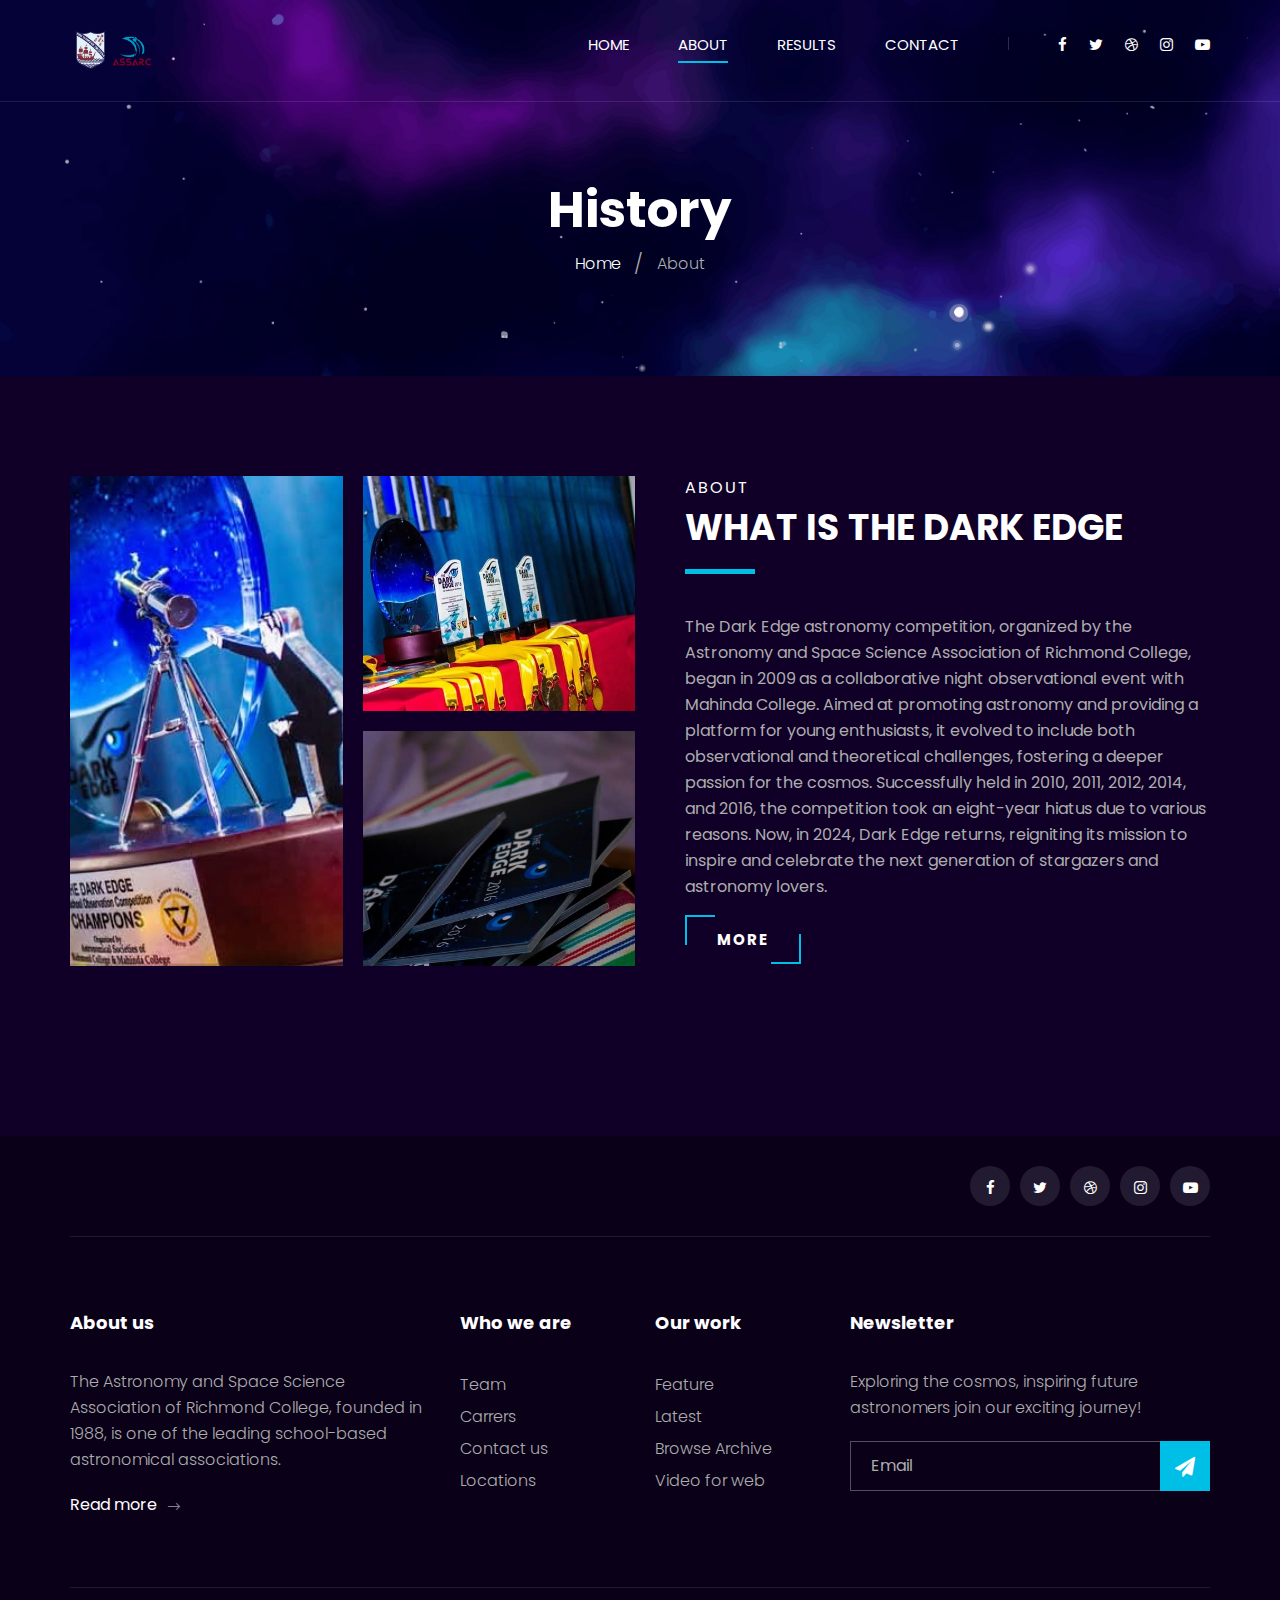
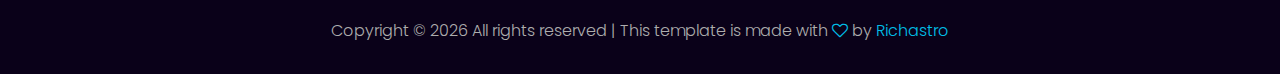
==== commit 655b7793: "Add files via upload" ====
--- a/about.html
+++ b/about.html
@@ -2,11 +2,11 @@
 <html lang="zxx">
   <head>
     <meta charset="UTF-8" />
-    <meta name="description" content="Videograph Template" />
-    <meta name="keywords" content="Videograph, unica, creative, html" />
+    <meta name="description" content="richastro" />
+    <meta name="keywords" content="astro, unica, creative, html" />
     <meta name="viewport" content="width=device-width, initial-scale=1.0" />
     <meta http-equiv="X-UA-Compatible" content="ie=edge" />
-    <title>Videograph | Template</title>
+    <title>richastro</title>
 
     <!-- Google Font -->
     <link
@@ -26,6 +26,10 @@
     <link rel="stylesheet" href="css/magnific-popup.css" type="text/css" />
     <link rel="stylesheet" href="css/slicknav.min.css" type="text/css" />
     <link rel="stylesheet" href="css/style.css" type="text/css" />
+    <link
+      href="https://fonts.googleapis.com/css?family=Poppins:100,200,400,300,500,600,700"
+      rel="stylesheet"
+    />
   </head>
 
   <body>
@@ -40,7 +44,10 @@
         <div class="row">
           <div class="col-lg-2">
             <div class="header__logo">
-              <a href="./index.html"><img src="img/logo.png" alt="" /></a>
+              <a href="./index.html">
+              <img src=".//img/logo/rcg.png" alt=""
+              ><img src=".//img/logo/assarc logo.png" alt=""
+              /></a>
             </div>
           </div>
           <div class="col-lg-10">
@@ -49,17 +56,8 @@
                 <ul>
                   <li><a href="./index.html">Home</a></li>
                   <li class="active"><a href="./about.html">About</a></li>
-                  <li><a href="./portfolio.html">Portfolio</a></li>
-                  <li><a href="./services.html">Services</a></li>
-                  <li>
-                    <a href="#">Pages</a>
-                    <ul class="dropdown">
-                      <li><a href="./about.html">About</a></li>
-                      <li><a href="./portfolio.html">Portfolio</a></li>
-                      <li><a href="./blog.html">Blog</a></li>
-                      <li><a href="./blog-details.html">Blog Details</a></li>
-                    </ul>
-                  </li>
+                  <li><a href="./services.html">results</a></li>
+                  <!-- <li><a href="./portfolio.html">Achievement</a></li> -->
                   <li><a href="./contact.html">Contact</a></li>
                 </ul>
               </nav>
@@ -81,13 +79,13 @@
     <!-- Breadcrumb Begin -->
     <div
       class="breadcrumb-option spad set-bg"
-      data-setbg="img/breadcrumb-bg.png"
+      data-setbg="img/nebula/stars.jpg"
     >
       <div class="container">
         <div class="row">
           <div class="col-lg-12 text-center">
             <div class="breadcrumb__text">
-              <h2>About us</h2>
+              <h2>History</h2>
               <div class="breadcrumb__links">
                 <a href="#">Home</a>
                 <span>About</span>
@@ -134,42 +132,24 @@
           <div class="col-lg-6">
             <div class="about__text">
               <div class="section-title">
-                <span>About videograph</span>
-                <h2>WHo we are?</h2>
+                <span>About</span>
+                <h2>What is The Dark Edge</h2>
               </div>
               <div class="row">
                 <div class="col-lg-6 col-md-6 col-sm-6">
                   <div class="services__item">
-                    <div class="services__item__icon">
-                      <img src="img/icons/si-3.png" alt="" />
-                    </div>
-                    <h4>Video distribution</h4>
-                    <p>
-                      Whether you’re halfway through the editing process, or
-                      you.
-                    </p>
                   </div>
                 </div>
                 <div class="col-lg-6 col-md-6 col-sm-6">
-                  <div class="services__item">
-                    <div class="services__item__icon">
-                      <img src="img/icons/si-4.png" alt="" />
-                    </div>
-                    <h4>Video hosting</h4>
-                    <p>
-                      Whether you’re halfway through the editing process, or
-                      you.
-                    </p>
-                  </div>
                 </div>
               </div>
               <div class="about__text__desc">
                 <p>
-                  Formed in 2006 by Matt Hobbs and Cael Jones, Videoprah is an
-                  award-winning, full-service production company specializing in
-                  commercial, broadcast, tourism & action sport video production
-                  services has been featured.
+                  The Dark Edge astronomy competition, organized by the Astronomy and Space Science Association of Richmond College, began in 2009 as a collaborative night observational event with Mahinda College. Aimed at promoting astronomy and providing a platform for young enthusiasts, it evolved to include both observational and theoretical challenges, fostering a deeper passion for the cosmos.
+
+Successfully held in 2010, 2011, 2012, 2014, and 2016, the competition took an eight-year hiatus due to various reasons. Now, in 2024, Dark Edge returns, reigniting its mission to inspire and celebrate the next generation of stargazers and astronomy lovers.
                 </p>
+                <a href="mailto:assarcmail@gmail.com" class="primary-btn">More</a>
               </div>
             </div>
           </div>
@@ -177,257 +157,6 @@
       </div>
     </section>
     <!-- About Section End -->
-
-    <!-- Testimonial Section Begin -->
-    <section
-      class="testimonial spad set-bg"
-      data-setbg="img/testimonial-bg.jpg"
-    >
-      <div class="container">
-        <div class="row">
-          <div class="col-lg-12">
-            <div class="section-title center-title">
-              <span>Loved By Clients</span>
-              <h2>What clients say?</h2>
-            </div>
-          </div>
-        </div>
-        <div class="row">
-          <div class="testimonial__slider owl-carousel">
-            <div class="col-lg-4">
-              <div class="testimonial__item">
-                <div class="testimonial__text">
-                  <p>
-                    Delivers such a great service that it can benefit all kinds
-                    of people from any number of industries.
-                  </p>
-                </div>
-                <div class="testimonial__author">
-                  <div class="testimonial__author__pic">
-                    <img src="img/testimonial/ta-1.jpg" alt="" />
-                  </div>
-                  <div class="testimonial__author__text">
-                    <h5>Krista Attorn</h5>
-                    <span>Web Designer</span>
-                  </div>
-                </div>
-              </div>
-            </div>
-            <div class="col-lg-4">
-              <div class="testimonial__item">
-                <div class="testimonial__text">
-                  <p>
-                    Videographer delivers such a great service that it can
-                    benefit all kinds of people from any number.
-                  </p>
-                </div>
-                <div class="testimonial__author">
-                  <div class="testimonial__author__pic">
-                    <img src="img/testimonial/ta-2.jpg" alt="" />
-                  </div>
-                  <div class="testimonial__author__text">
-                    <h5>Krista Attorn</h5>
-                    <span>Web Designer</span>
-                  </div>
-                </div>
-              </div>
-            </div>
-            <div class="col-lg-4">
-              <div class="testimonial__item">
-                <div class="testimonial__text">
-                  <p>
-                    Videographer delivers such a great service that it can
-                    benefit all kinds of people from any number.
-                  </p>
-                </div>
-                <div class="testimonial__author">
-                  <div class="testimonial__author__pic">
-                    <img src="img/testimonial/ta-3.jpg" alt="" />
-                  </div>
-                  <div class="testimonial__author__text">
-                    <h5>Krista Attorn</h5>
-                    <span>Web Designer</span>
-                  </div>
-                </div>
-              </div>
-            </div>
-            <div class="col-lg-4">
-              <div class="testimonial__item">
-                <div class="testimonial__text">
-                  <p>
-                    Delivers such a great service that it can benefit all kinds
-                    of people from any number of industries.
-                  </p>
-                </div>
-                <div class="testimonial__author">
-                  <div class="testimonial__author__pic">
-                    <img src="img/testimonial/ta-1.jpg" alt="" />
-                  </div>
-                  <div class="testimonial__author__text">
-                    <h5>Krista Attorn</h5>
-                    <span>Web Designer</span>
-                  </div>
-                </div>
-              </div>
-            </div>
-            <div class="col-lg-4">
-              <div class="testimonial__item">
-                <div class="testimonial__text">
-                  <p>
-                    Videographer delivers such a great service that it can
-                    benefit all kinds of people from any number.
-                  </p>
-                </div>
-                <div class="testimonial__author">
-                  <div class="testimonial__author__pic">
-                    <img src="img/testimonial/ta-2.jpg" alt="" />
-                  </div>
-                  <div class="testimonial__author__text">
-                    <h5>Krista Attorn</h5>
-                    <span>Web Designer</span>
-                  </div>
-                </div>
-              </div>
-            </div>
-          </div>
-        </div>
-      </div>
-    </section>
-    <!-- Testimonial Section End -->
-
-    <!-- Counter Section Begin -->
-    <section class="counter">
-      <div class="container">
-        <div class="counter__content">
-          <div class="row">
-            <div class="col-lg-3 col-md-6 col-sm-6">
-              <div class="counter__item">
-                <div class="counter__item__text">
-                  <img src="img/icons/ci-1.png" alt="" />
-                  <h2 class="counter_num">230</h2>
-                  <p>Compled Projects</p>
-                </div>
-              </div>
-            </div>
-            <div class="col-lg-3 col-md-6 col-sm-6">
-              <div class="counter__item second__item">
-                <div class="counter__item__text">
-                  <img src="img/icons/ci-2.png" alt="" />
-                  <h2 class="counter_num">1068</h2>
-                  <p>Happy clients</p>
-                </div>
-              </div>
-            </div>
-            <div class="col-lg-3 col-md-6 col-sm-6">
-              <div class="counter__item third__item">
-                <div class="counter__item__text">
-                  <img src="img/icons/ci-3.png" alt="" />
-                  <h2 class="counter_num">230</h2>
-                  <p>Perspective clients</p>
-                </div>
-              </div>
-            </div>
-            <div class="col-lg-3 col-md-6 col-sm-6">
-              <div class="counter__item four__item">
-                <div class="counter__item__text">
-                  <img src="img/icons/ci-4.png" alt="" />
-                  <h2 class="counter_num">230</h2>
-                  <p>Compled Projects</p>
-                </div>
-              </div>
-            </div>
-          </div>
-        </div>
-      </div>
-    </section>
-    <!-- Counter Section End -->
-
-    <!-- Team Section Begin -->
-    <section class="team spad set-bg" data-setbg="img/team-bg.jpg">
-      <div class="container">
-        <div class="row">
-          <div class="col-lg-12">
-            <div class="section-title team__title">
-              <span>Nice to meet</span>
-              <h2>OUR Team</h2>
-            </div>
-          </div>
-        </div>
-        <div class="row">
-          <div class="col-lg-3 col-md-6 col-sm-6 p-0">
-            <div class="team__item set-bg" data-setbg="img/team/team-1.jpg">
-              <div class="team__item__text">
-                <h4>AMANDA STONE</h4>
-                <p>Videographer</p>
-                <div class="team__item__social">
-                  <a href="#"><i class="fa fa-facebook"></i></a>
-                  <a href="#"><i class="fa fa-twitter"></i></a>
-                  <a href="#"><i class="fa fa-dribbble"></i></a>
-                  <a href="#"><i class="fa fa-instagram"></i></a>
-                </div>
-              </div>
-            </div>
-          </div>
-          <div class="col-lg-3 col-md-6 col-sm-6 p-0">
-            <div
-              class="team__item team__item--second set-bg"
-              data-setbg="img/team/team-2.jpg"
-            >
-              <div class="team__item__text">
-                <h4>AMANDA STONE</h4>
-                <p>Videographer</p>
-                <div class="team__item__social">
-                  <a href="#"><i class="fa fa-facebook"></i></a>
-                  <a href="#"><i class="fa fa-twitter"></i></a>
-                  <a href="#"><i class="fa fa-dribbble"></i></a>
-                  <a href="#"><i class="fa fa-instagram"></i></a>
-                </div>
-              </div>
-            </div>
-          </div>
-          <div class="col-lg-3 col-md-6 col-sm-6 p-0">
-            <div
-              class="team__item team__item--third set-bg"
-              data-setbg="img/team/team-3.jpg"
-            >
-              <div class="team__item__text">
-                <h4>AMANDA STONE</h4>
-                <p>Videographer</p>
-                <div class="team__item__social">
-                  <a href="#"><i class="fa fa-facebook"></i></a>
-                  <a href="#"><i class="fa fa-twitter"></i></a>
-                  <a href="#"><i class="fa fa-dribbble"></i></a>
-                  <a href="#"><i class="fa fa-instagram"></i></a>
-                </div>
-              </div>
-            </div>
-          </div>
-          <div class="col-lg-3 col-md-6 col-sm-6 p-0">
-            <div
-              class="team__item team__item--four set-bg"
-              data-setbg="img/team/team-4.jpg"
-            >
-              <div class="team__item__text">
-                <h4>AMANDA STONE</h4>
-                <p>Videographer</p>
-                <div class="team__item__social">
-                  <a href="#"><i class="fa fa-facebook"></i></a>
-                  <a href="#"><i class="fa fa-twitter"></i></a>
-                  <a href="#"><i class="fa fa-dribbble"></i></a>
-                  <a href="#"><i class="fa fa-instagram"></i></a>
-                </div>
-              </div>
-            </div>
-          </div>
-          <div class="col-lg-12 p-0">
-            <div class="team__btn">
-              <a href="#" class="primary-btn">Meet Our Team</a>
-            </div>
-          </div>
-        </div>
-      </div>
-    </section>
-    <!-- Team Section End -->
 
     <!-- Footer Section Begin -->
     <footer class="footer">
@@ -435,9 +164,12 @@
         <div class="footer__top">
           <div class="row">
             <div class="col-lg-6 col-md-6">
-              <div class="footer__top__logo">
-                <a href="#"><img src="img/logo.png" alt="" /></a>
-              </div>
+              <div class="logo-container">
+              </div>
+
+              <!-- <div class="footer__top__logo">
+                            <a href="#"><img src=".//img/logo/assarc logo.png" alt=""></a>
+                        </div> -->
             </div>
             <div class="col-lg-6 col-md-6">
               <div class="footer__top__social">
@@ -456,8 +188,9 @@
               <div class="footer__option__item">
                 <h5>About us</h5>
                 <p>
-                  Formed in 2006 by Matt Hobbs and Cael Jones, Videoprah is an
-                  award-winning, full-service production company specializing.
+                  The Astronomy and Space Science Association of Richmond
+                  College, founded in 1988, is one of the leading school-based
+                  astronomical associations.
                 </p>
                 <a href="#" class="read__more"
                   >Read more <span class="arrow_right"></span
@@ -490,10 +223,10 @@
               <div class="footer__option__item">
                 <h5>Newsletter</h5>
                 <p>
-                  Videoprah is an award-winning, full-service production company
-                  specializing.
+                  Exploring the cosmos, inspiring future astronomers join our
+                  exciting journey!
                 </p>
-                <form action="#">
+                <form action="mailto:assarcmail@gmail.com">
                   <input type="text" placeholder="Email" />
                   <button type="submit"><i class="fa fa-send"></i></button>
                 </form>
@@ -512,9 +245,8 @@
                 </script>
                 All rights reserved | This template is made with
                 <i class="fa fa-heart-o" aria-hidden="true"></i> by
-                <a href="https://colorlib.com" target="_blank">Colorlib</a>
+                <a href="#" target="_blank">Richastro</a>
               </p>
-              <!-- Link back to Colorlib can't be removed. Template is licensed under CC BY 3.0. -->
             </div>
           </div>
         </div>
--- a/css/style.css
+++ b/css/style.css
@@ -81,7 +81,7 @@
 
 img {
   max-width: 25%;
-  border-radius: 15px; /* Adds corner circles */
+  border-radius: 0px; /* Adds corner circles */
 }
 .services__image img {
   max-width: 100%;
@@ -564,13 +564,11 @@
 -----------------------*/
 .work {
   overflow: hidden;
-  background: #100028;
-}
-.work-opacity {
-  background: linear-gradient(
+  /* background: #100028; */
+    background: linear-gradient(
     to bottom,
     rgb(0, 0, 0, 1) 0%,
-    rgba(0, 0, 0, 0.7) 50%,
+    rgb(0, 0, 0) 50%,
     rgba(0, 0, 0, 1) 100% /* Bottom */
   );
 }
@@ -2192,3 +2190,4 @@
     padding: 30px 40px 35px 35px;
   }
 }
+
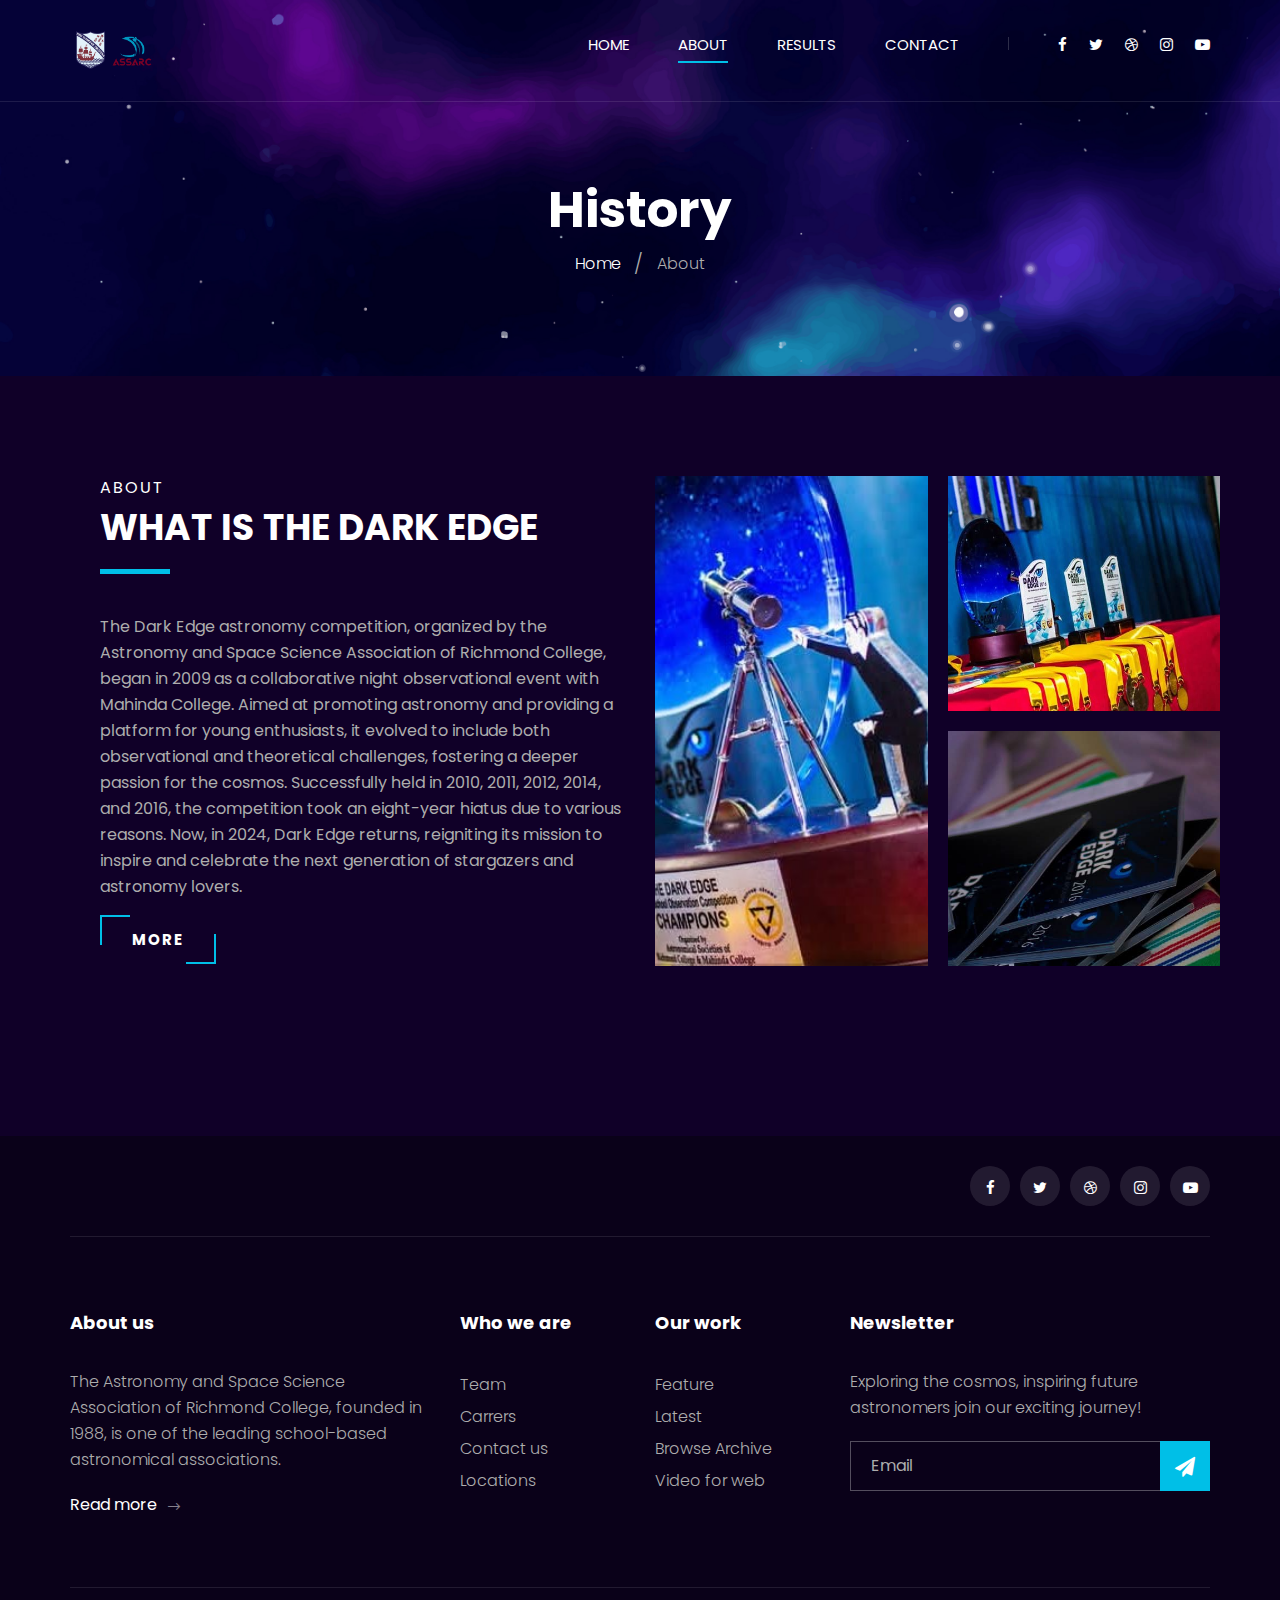
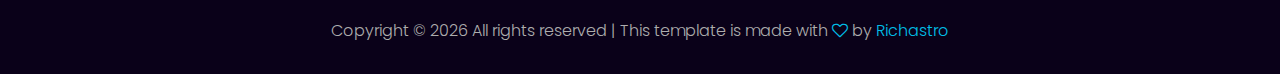
==== commit 839c1d1f: "about section" ====
--- a/about.html
+++ b/about.html
@@ -45,8 +45,9 @@
           <div class="col-lg-2">
             <div class="header__logo">
               <a href="./index.html">
-              <img src=".//img/logo/rcg.png" alt=""
-              ><img src=".//img/logo/assarc logo.png" alt=""
+                <img src=".//img/logo/rcg.png" alt="" /><img
+                  src=".//img/logo/assarc logo.png"
+                  alt=""
               /></a>
             </div>
           </div>
@@ -101,6 +102,38 @@
     <section class="about spad">
       <div class="container">
         <div class="row">
+          <div class="col-lg-6">
+            <div class="about__text">
+              <div class="section-title">
+                <span>About</span>
+                <h2>What is The Dark Edge</h2>
+              </div>
+              <div class="row">
+                <div class="col-lg-6 col-md-6 col-sm-6">
+                  <div class="services__item"></div>
+                </div>
+                <div class="col-lg-6 col-md-6 col-sm-6"></div>
+              </div>
+              <div class="about__text__desc">
+                <p>
+                  The Dark Edge astronomy competition, organized by the
+                  Astronomy and Space Science Association of Richmond College,
+                  began in 2009 as a collaborative night observational event
+                  with Mahinda College. Aimed at promoting astronomy and
+                  providing a platform for young enthusiasts, it evolved to
+                  include both observational and theoretical challenges,
+                  fostering a deeper passion for the cosmos. Successfully held
+                  in 2010, 2011, 2012, 2014, and 2016, the competition took an
+                  eight-year hiatus due to various reasons. Now, in 2024, Dark
+                  Edge returns, reigniting its mission to inspire and celebrate
+                  the next generation of stargazers and astronomy lovers.
+                </p>
+                <a href="mailto:assarcmail@gmail.com" class="primary-btn"
+                  >More</a
+                >
+              </div>
+            </div>
+          </div>
           <div class="col-lg-6">
             <div class="about__pic">
               <div class="row">
@@ -129,30 +162,6 @@
               </div>
             </div>
           </div>
-          <div class="col-lg-6">
-            <div class="about__text">
-              <div class="section-title">
-                <span>About</span>
-                <h2>What is The Dark Edge</h2>
-              </div>
-              <div class="row">
-                <div class="col-lg-6 col-md-6 col-sm-6">
-                  <div class="services__item">
-                  </div>
-                </div>
-                <div class="col-lg-6 col-md-6 col-sm-6">
-                </div>
-              </div>
-              <div class="about__text__desc">
-                <p>
-                  The Dark Edge astronomy competition, organized by the Astronomy and Space Science Association of Richmond College, began in 2009 as a collaborative night observational event with Mahinda College. Aimed at promoting astronomy and providing a platform for young enthusiasts, it evolved to include both observational and theoretical challenges, fostering a deeper passion for the cosmos.
-
-Successfully held in 2010, 2011, 2012, 2014, and 2016, the competition took an eight-year hiatus due to various reasons. Now, in 2024, Dark Edge returns, reigniting its mission to inspire and celebrate the next generation of stargazers and astronomy lovers.
-                </p>
-                <a href="mailto:assarcmail@gmail.com" class="primary-btn">More</a>
-              </div>
-            </div>
-          </div>
         </div>
       </div>
     </section>
@@ -164,8 +173,7 @@
         <div class="footer__top">
           <div class="row">
             <div class="col-lg-6 col-md-6">
-              <div class="logo-container">
-              </div>
+              <div class="logo-container"></div>
 
               <!-- <div class="footer__top__logo">
                             <a href="#"><img src=".//img/logo/assarc logo.png" alt=""></a>
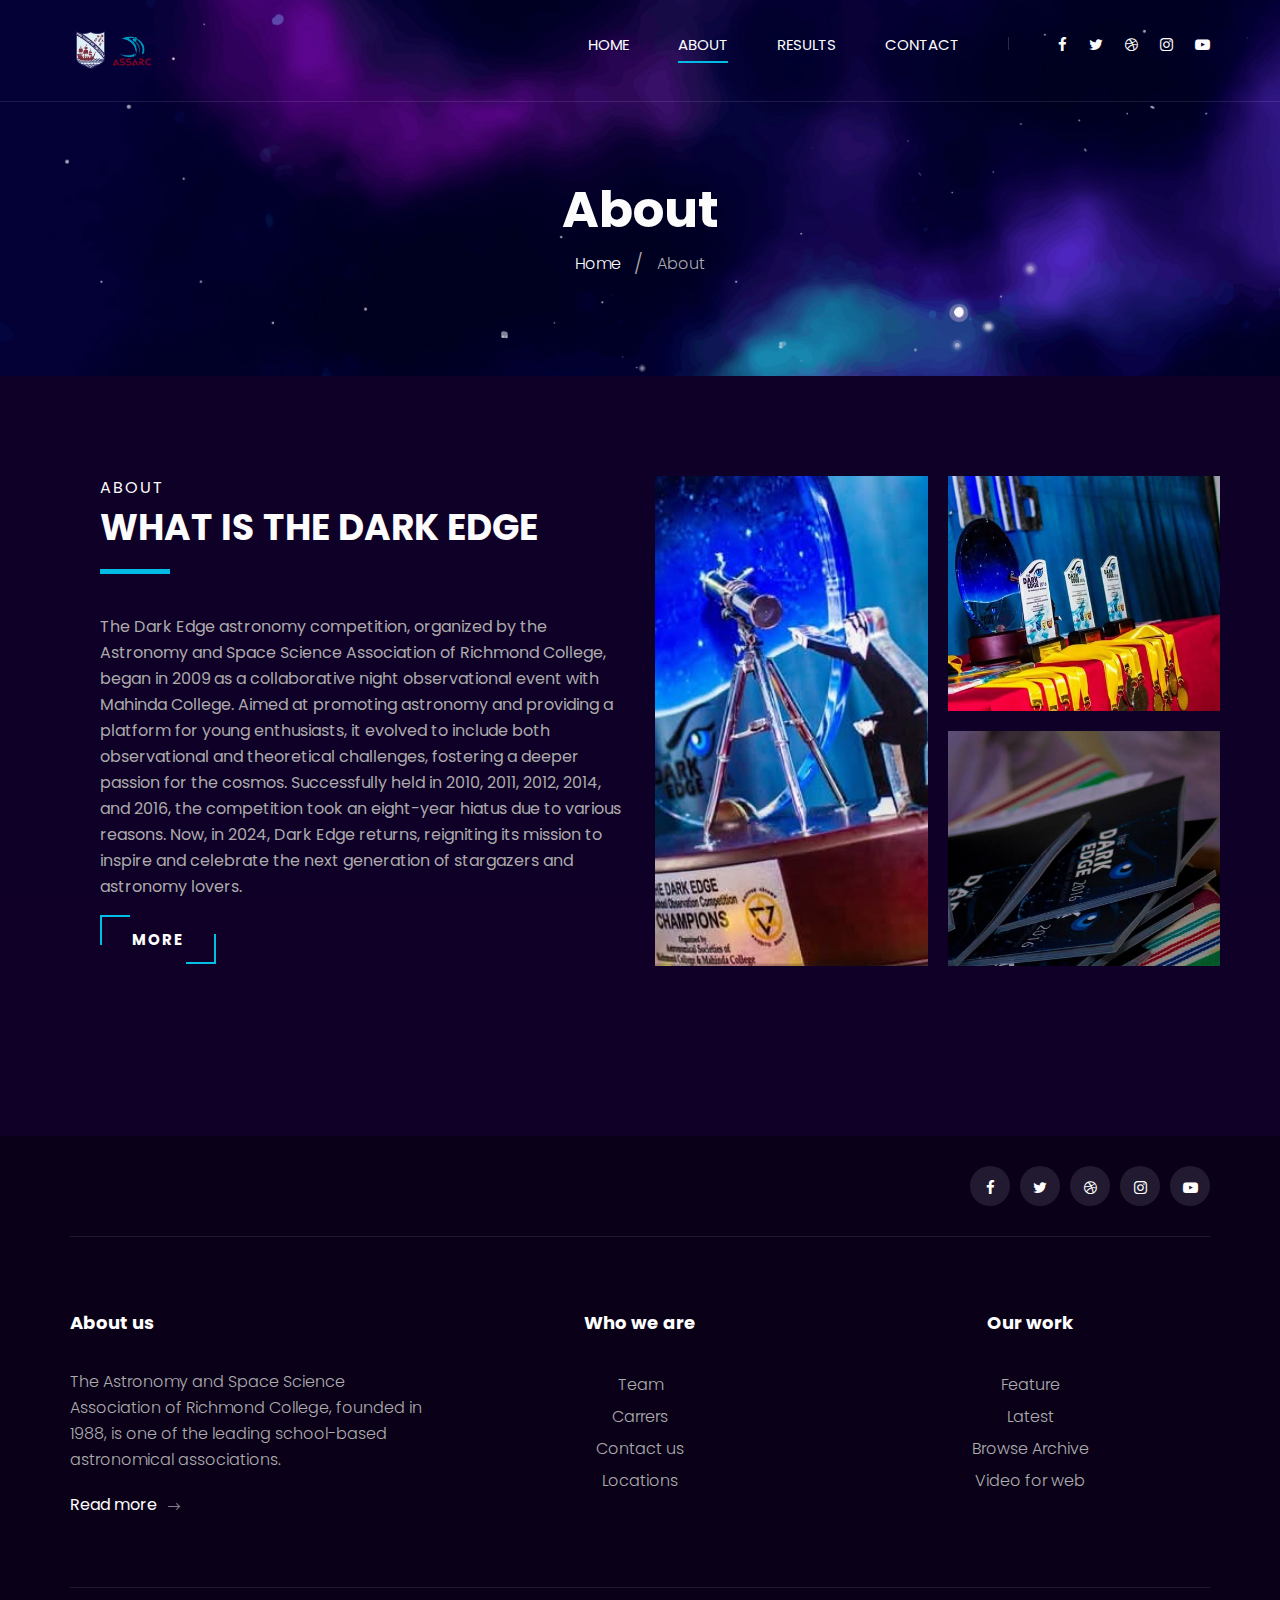
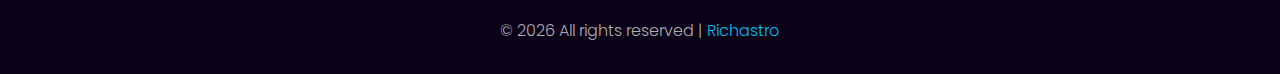
==== commit 1aab5b3c: "restructure the app" ====
--- a/about.html
+++ b/about.html
@@ -45,8 +45,8 @@
           <div class="col-lg-2">
             <div class="header__logo">
               <a href="./index.html">
-                <img src=".//img/logo/rcg.png" alt="" /><img
-                  src=".//img/logo/assarc logo.png"
+                <img src="./img/logo/rcg.png" alt="" /><img
+                  src="./img/logo/assarc logo.png"
                   alt=""
               /></a>
             </div>
@@ -57,8 +57,7 @@
                 <ul>
                   <li><a href="./index.html">Home</a></li>
                   <li class="active"><a href="./about.html">About</a></li>
-                  <li><a href="./services.html">results</a></li>
-                  <!-- <li><a href="./portfolio.html">Achievement</a></li> -->
+                  <li><a href="./results.html">Results</a></li>
                   <li><a href="./contact.html">Contact</a></li>
                 </ul>
               </nav>
@@ -86,9 +85,9 @@
         <div class="row">
           <div class="col-lg-12 text-center">
             <div class="breadcrumb__text">
-              <h2>History</h2>
+              <h2>About</h2>
               <div class="breadcrumb__links">
-                <a href="#">Home</a>
+                <a href="./index.html">Home</a>
                 <span>About</span>
               </div>
             </div>
@@ -191,7 +190,7 @@
           </div>
         </div>
         <div class="footer__option">
-          <div class="row">
+          <div class="row text-center text-md-left">
             <div class="col-lg-4 col-md-6 col-sm-6">
               <div class="footer__option__item">
                 <h5>About us</h5>
@@ -205,8 +204,9 @@
                 ></a>
               </div>
             </div>
-            <div class="col-lg-2 col-md-3 col-sm-3">
-              <div class="footer__option__item">
+            <div class="col-lg-4 col-md-3 col-sm-3">
+              <!--col-lg-2 -->
+              <div class="footer__option__item text-md-center">
                 <h5>Who we are</h5>
                 <ul>
                   <li><a href="#">Team</a></li>
@@ -216,8 +216,9 @@
                 </ul>
               </div>
             </div>
-            <div class="col-lg-2 col-md-3 col-sm-3">
-              <div class="footer__option__item">
+            <div class="col-lg-4 col-md-3 col-sm-3">
+              <!--col-lg-2 -->
+              <div class="footer__option__item text-md-center">
                 <h5>Our work</h5>
                 <ul>
                   <li><a href="#">Feature</a></li>
@@ -227,7 +228,7 @@
                 </ul>
               </div>
             </div>
-            <div class="col-lg-4 col-md-12">
+            <!-- <div class="col-lg-4 col-md-12">
               <div class="footer__option__item">
                 <h5>Newsletter</h5>
                 <p>
@@ -239,20 +240,18 @@
                   <button type="submit"><i class="fa fa-send"></i></button>
                 </form>
               </div>
-            </div>
+            </div> -->
           </div>
         </div>
         <div class="footer__copyright">
           <div class="row">
             <div class="col-lg-12 text-center">
-              <!-- Link back to Colorlib can't be removed. Template is licensed under CC BY 3.0. -->
               <p class="footer__copyright__text">
-                Copyright &copy;
+                &copy;
                 <script>
                   document.write(new Date().getFullYear());
                 </script>
-                All rights reserved | This template is made with
-                <i class="fa fa-heart-o" aria-hidden="true"></i> by
+                All rights reserved |
                 <a href="#" target="_blank">Richastro</a>
               </p>
             </div>
--- a/css/style.css
+++ b/css/style.css
@@ -27,6 +27,11 @@
 /*----------------------------------------*/
 /* Template default CSS
 /*----------------------------------------*/
+* {
+  padding: 0;
+  margin: 0;
+  box-sizing: border-box;
+}
 html,
 body {
   height: 100%;
@@ -81,11 +86,7 @@
 
 img {
   max-width: 25%;
-  border-radius: 0px; /* Adds corner circles */
-}
-.services__image img {
-  max-width: 100%;
-  border-radius: 15px; /* Adds corner circles */
+  border-radius: 0px;
 }
 
 input:focus,
@@ -537,13 +538,12 @@
   background: linear-gradient(
     to bottom,
     #10002889 0%,
-    #100028 50%,
+    #020005 50%,
     #10002889 100% /* Bottom */
   );
 
   padding: 8rem 5rem;
 }
-
 
 .dark-edge-title {
   color: #fff;
@@ -557,6 +557,11 @@
   font-size: 1.25rem;
   font-weight: 300;
   margin-bottom: 0;
+}
+
+.day-counter {
+  padding: 0.75rem 1rem;
+  border-radius: 16px;
 }
 
 /*---------------------
@@ -565,7 +570,7 @@
 .work {
   overflow: hidden;
   /* background: #100028; */
-    background: linear-gradient(
+  background: linear-gradient(
     to bottom,
     rgb(0, 0, 0, 1) 0%,
     rgb(0, 0, 0) 50%,
@@ -664,8 +669,8 @@
 -----------------------*/
 .counter {
   background: #100028;
-  height: 840px;
-  padding-top: 380px;
+  height: 560px;
+  padding-top: 280px;
   overflow: hidden;
 }
 
@@ -678,8 +683,8 @@
   -webkit-transform: rotate(45deg);
   -ms-transform: rotate(45deg);
   transform: rotate(45deg);
-  height: 255px;
-  width: 255px;
+  height: 170px;
+  width: 170px;
   display: -webkit-box;
   display: -ms-flexbox;
   display: flex;
@@ -737,7 +742,7 @@
   transform: rotate(-45deg);
 }
 .counter__item__text h2 {
-  font-size: 60px;
+  font-size: 40px;
   color: #ffffff;
   font-weight: 700;
   margin-bottom: 6px;
@@ -745,6 +750,7 @@
 }
 .counter__item__text p {
   color: #ffffff;
+  font-size: 12px;
   margin-bottom: 0;
 }
 
@@ -1971,8 +1977,16 @@
 }
 /* Wide Mobile = 480px */
 @media only screen and (max-width: 767px) {
+  .services .section-title span {
+    font-size: 1rem;
+  }
   .dark-edge-title {
     font-size: 2rem;
+  }
+
+  .day-counter {
+    padding: 0.5rem 0.75rem;
+    font-size: 0.75rem;
   }
 
   .counter__item {
@@ -2190,4 +2204,3 @@
     padding: 30px 40px 35px 35px;
   }
 }
-
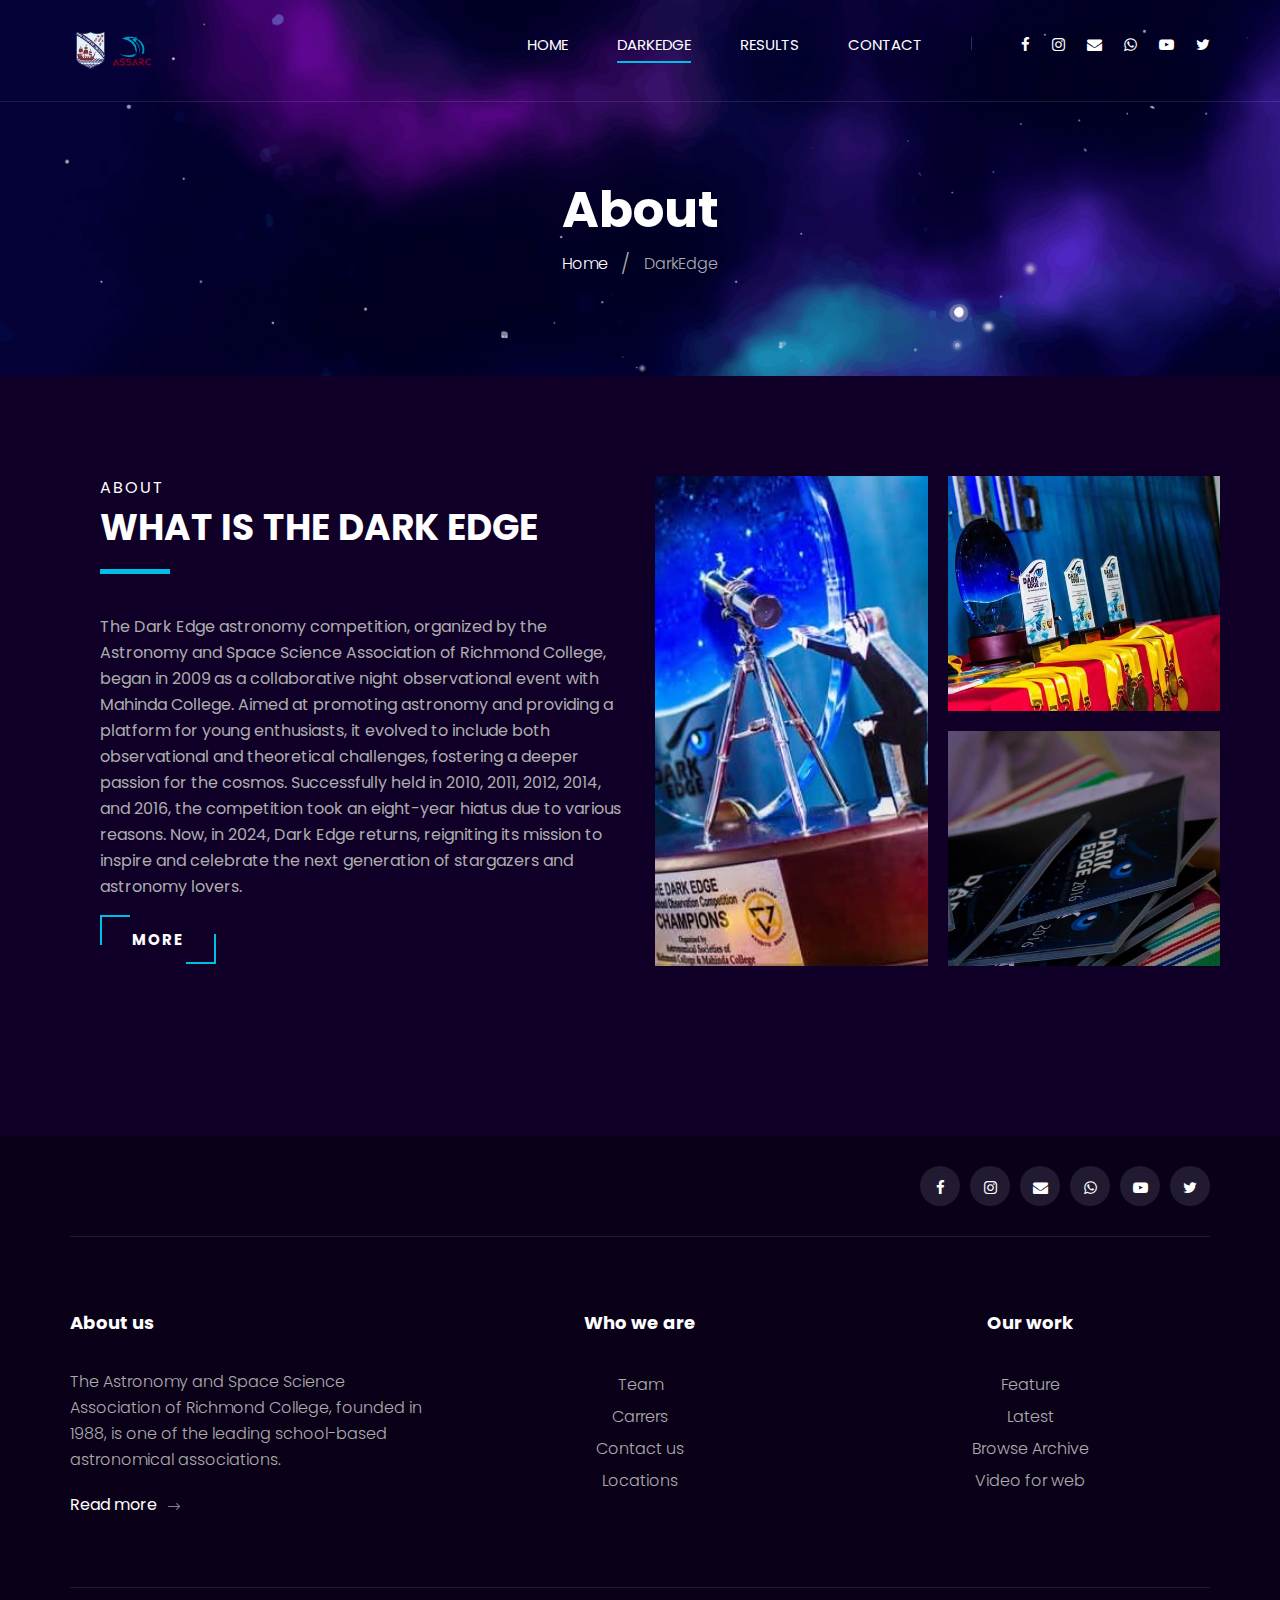
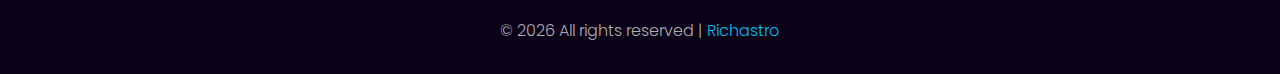
==== commit ea4c2735: "Add files via upload" ====
--- a/about.html
+++ b/about.html
@@ -2,11 +2,12 @@
 <html lang="zxx">
   <head>
     <meta charset="UTF-8" />
-    <meta name="description" content="richastro" />
+    <meta name="description" content="ASSARC" />
     <meta name="keywords" content="astro, unica, creative, html" />
     <meta name="viewport" content="width=device-width, initial-scale=1.0" />
     <meta http-equiv="X-UA-Compatible" content="ie=edge" />
-    <title>richastro</title>
+    <title>DarkEdge</title>
+    <link rel="shortcut icon" type="image/jpg" href=".//img/logo/Dark edge logo.jpg"/>
 
     <!-- Google Font -->
     <link
@@ -56,17 +57,18 @@
               <nav class="header__nav__menu mobile-menu">
                 <ul>
                   <li><a href="./index.html">Home</a></li>
-                  <li class="active"><a href="./about.html">About</a></li>
+                  <li class="active"><a href="./about.html">DarkEdge</a></li>
                   <li><a href="./results.html">Results</a></li>
                   <li><a href="./contact.html">Contact</a></li>
                 </ul>
               </nav>
               <div class="header__nav__social">
-                <a href="#"><i class="fa fa-facebook"></i></a>
-                <a href="#"><i class="fa fa-twitter"></i></a>
-                <a href="#"><i class="fa fa-dribbble"></i></a>
-                <a href="#"><i class="fa fa-instagram"></i></a>
-                <a href="#"><i class="fa fa-youtube-play"></i></a>
+                <a href="https://www.facebook.com/assarc" target="_blank"><i class="fa fa-facebook"></i></a>
+                <a href="https://www.instagram.com/assarc_astro"target="_blank"><i class="fa fa-instagram"></i></a>
+                <a href="mailto:assarcmail@gmail.com"target="_blank"><i class="fa fa-envelope"></i></a>
+                <a href="https://wa.me/94703642997"target="_blank"><i class="fa fa-whatsapp"></i></a>
+                <a href="www.youtube.com/@richastro2936"target="_blank"><i class="fa fa-youtube-play"></i></a>
+                <a href="#"target="_blank"><i class="fa fa-twitter"></i></a>
               </div>
             </div>
           </div>
@@ -88,7 +90,7 @@
               <h2>About</h2>
               <div class="breadcrumb__links">
                 <a href="./index.html">Home</a>
-                <span>About</span>
+                <span>DarkEdge</span>
               </div>
             </div>
           </div>
@@ -127,7 +129,7 @@
                   Edge returns, reigniting its mission to inspire and celebrate
                   the next generation of stargazers and astronomy lovers.
                 </p>
-                <a href="mailto:assarcmail@gmail.com" class="primary-btn"
+                <a href="https://www.facebook.com/thedarkedge" class="primary-btn" target="_blank"
                   >More</a
                 >
               </div>
@@ -180,11 +182,12 @@
             </div>
             <div class="col-lg-6 col-md-6">
               <div class="footer__top__social">
-                <a href="#"><i class="fa fa-facebook"></i></a>
-                <a href="#"><i class="fa fa-twitter"></i></a>
-                <a href="#"><i class="fa fa-dribbble"></i></a>
-                <a href="#"><i class="fa fa-instagram"></i></a>
-                <a href="#"><i class="fa fa-youtube-play"></i></a>
+                <a href="https://www.facebook.com/assarc" target="_blank"><i class="fa fa-facebook"></i></a>
+                <a href="https://www.instagram.com/assarc_astro"target="_blank"><i class="fa fa-instagram"></i></a>
+                <a href="mailto:assarcmail@gmail.com"target="_blank"><i class="fa fa-envelope"></i></a>
+                <a href="https://wa.me/94703642997"target="_blank"><i class="fa fa-whatsapp"></i></a>
+                <a href="www.youtube.com/@richastro2936"target="_blank"><i class="fa fa-youtube-play"></i></a>
+                <a href="#"target="_blank"><i class="fa fa-twitter"></i></a>
               </div>
             </div>
           </div>
@@ -199,7 +202,7 @@
                   College, founded in 1988, is one of the leading school-based
                   astronomical associations.
                 </p>
-                <a href="#" class="read__more"
+                <a href="https://www.facebook.com/assarc" class="read__more"
                   >Read more <span class="arrow_right"></span
                 ></a>
               </div>
@@ -252,7 +255,7 @@
                   document.write(new Date().getFullYear());
                 </script>
                 All rights reserved |
-                <a href="#" target="_blank">Richastro</a>
+                <a href="www.assarc.org" target="_blank">Richastro</a>
               </p>
             </div>
           </div>
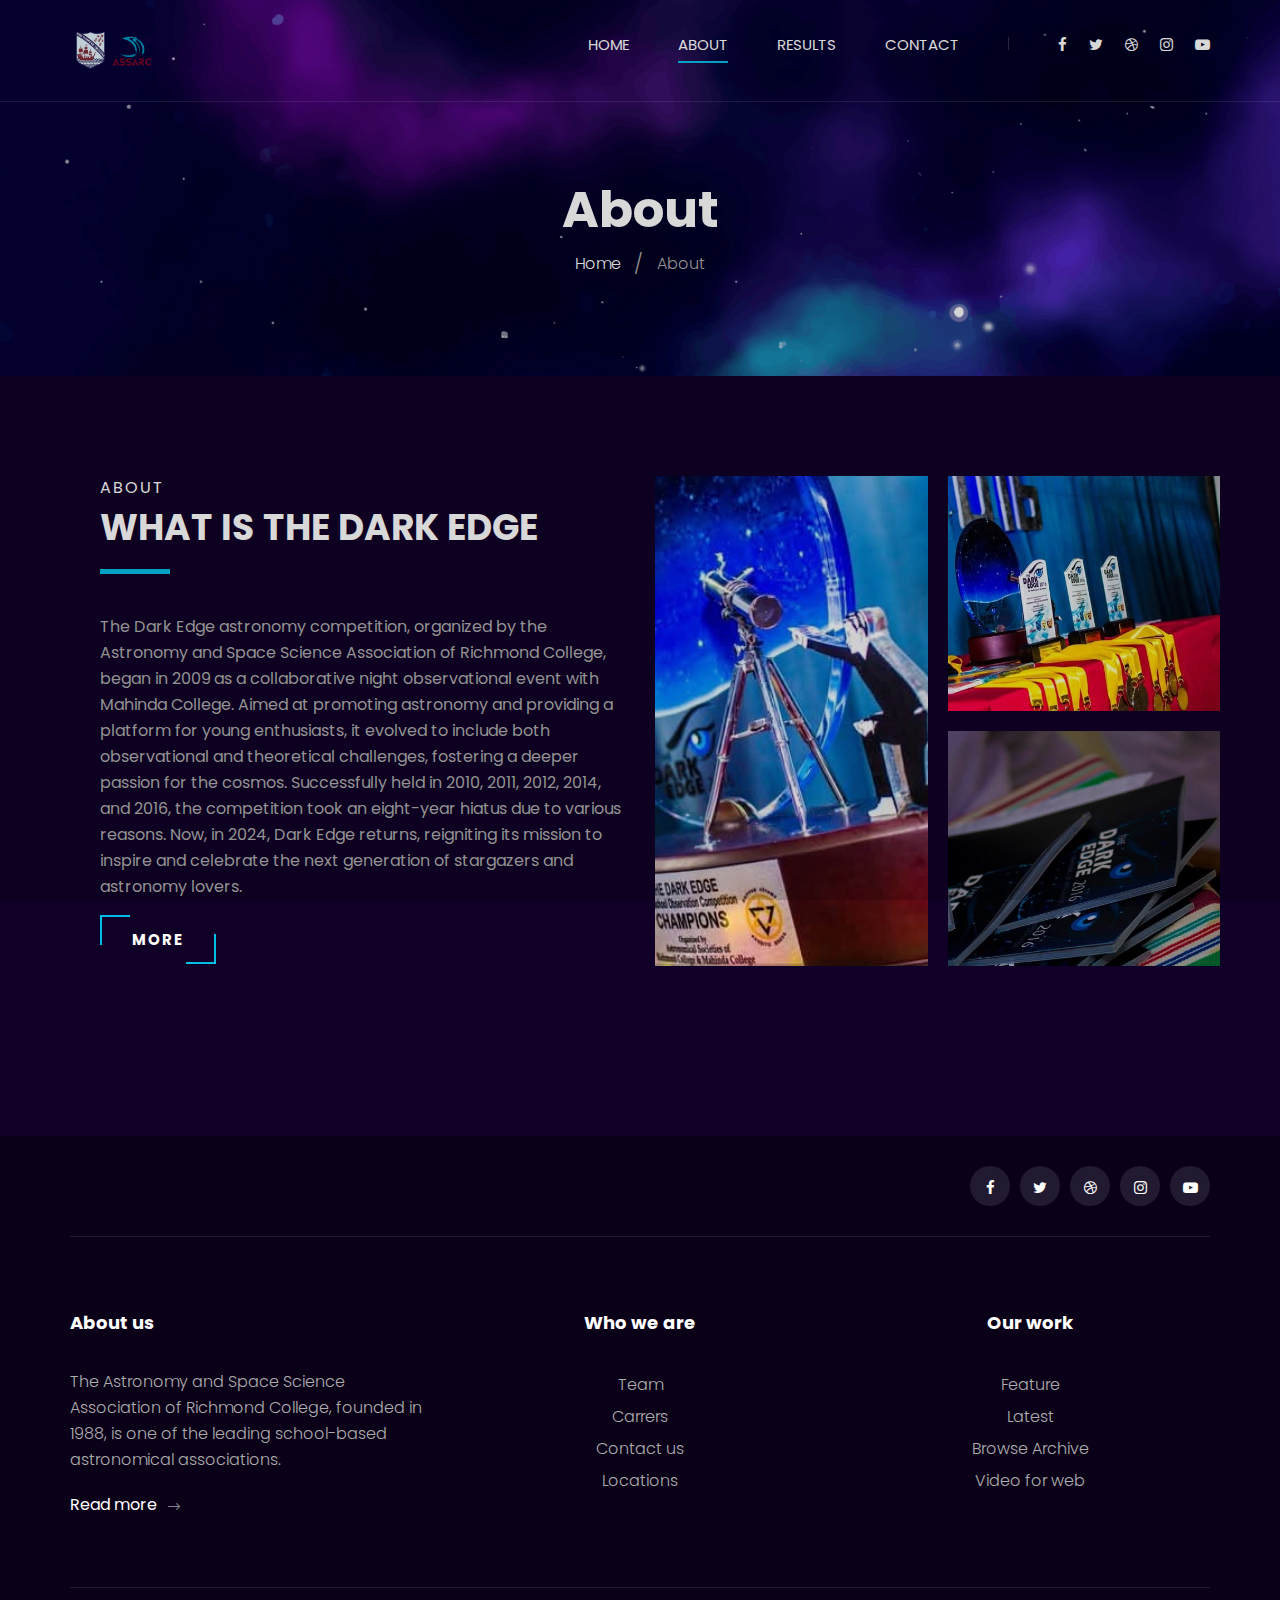
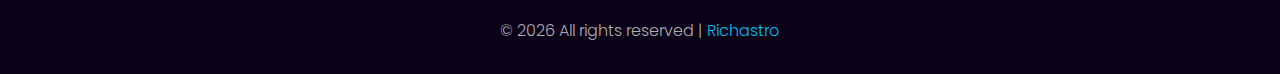
==== commit d0aa2b44: "fixed the header" ====
--- a/about.html
+++ b/about.html
@@ -2,12 +2,11 @@
 <html lang="zxx">
   <head>
     <meta charset="UTF-8" />
-    <meta name="description" content="ASSARC" />
+    <meta name="description" content="richastro" />
     <meta name="keywords" content="astro, unica, creative, html" />
     <meta name="viewport" content="width=device-width, initial-scale=1.0" />
     <meta http-equiv="X-UA-Compatible" content="ie=edge" />
-    <title>DarkEdge</title>
-    <link rel="shortcut icon" type="image/jpg" href=".//img/logo/Dark edge logo.jpg"/>
+    <title>richastro</title>
 
     <!-- Google Font -->
     <link
@@ -45,10 +44,11 @@
         <div class="row">
           <div class="col-lg-2">
             <div class="header__logo">
-              <a href="./index.html">
-                <img src="./img/logo/rcg.png" alt="" /><img
+              <a href="./index.html"
+                ><img class="nav-logo" src="./img/logo/rcg.png" alt="" /><img
                   src="./img/logo/assarc logo.png"
                   alt=""
+                  class="nav-logo"
               /></a>
             </div>
           </div>
@@ -57,18 +57,17 @@
               <nav class="header__nav__menu mobile-menu">
                 <ul>
                   <li><a href="./index.html">Home</a></li>
-                  <li class="active"><a href="./about.html">DarkEdge</a></li>
+                  <li class="active"><a href="./about.html">About</a></li>
                   <li><a href="./results.html">Results</a></li>
                   <li><a href="./contact.html">Contact</a></li>
                 </ul>
               </nav>
               <div class="header__nav__social">
-                <a href="https://www.facebook.com/assarc" target="_blank"><i class="fa fa-facebook"></i></a>
-                <a href="https://www.instagram.com/assarc_astro"target="_blank"><i class="fa fa-instagram"></i></a>
-                <a href="mailto:assarcmail@gmail.com"target="_blank"><i class="fa fa-envelope"></i></a>
-                <a href="https://wa.me/94703642997"target="_blank"><i class="fa fa-whatsapp"></i></a>
-                <a href="www.youtube.com/@richastro2936"target="_blank"><i class="fa fa-youtube-play"></i></a>
-                <a href="#"target="_blank"><i class="fa fa-twitter"></i></a>
+                <a href="#"><i class="fa fa-facebook"></i></a>
+                <a href="#"><i class="fa fa-twitter"></i></a>
+                <a href="#"><i class="fa fa-dribbble"></i></a>
+                <a href="#"><i class="fa fa-instagram"></i></a>
+                <a href="#"><i class="fa fa-youtube-play"></i></a>
               </div>
             </div>
           </div>
@@ -90,7 +89,7 @@
               <h2>About</h2>
               <div class="breadcrumb__links">
                 <a href="./index.html">Home</a>
-                <span>DarkEdge</span>
+                <span>About</span>
               </div>
             </div>
           </div>
@@ -129,7 +128,7 @@
                   Edge returns, reigniting its mission to inspire and celebrate
                   the next generation of stargazers and astronomy lovers.
                 </p>
-                <a href="https://www.facebook.com/thedarkedge" class="primary-btn" target="_blank"
+                <a href="mailto:assarcmail@gmail.com" class="primary-btn"
                   >More</a
                 >
               </div>
@@ -182,12 +181,11 @@
             </div>
             <div class="col-lg-6 col-md-6">
               <div class="footer__top__social">
-                <a href="https://www.facebook.com/assarc" target="_blank"><i class="fa fa-facebook"></i></a>
-                <a href="https://www.instagram.com/assarc_astro"target="_blank"><i class="fa fa-instagram"></i></a>
-                <a href="mailto:assarcmail@gmail.com"target="_blank"><i class="fa fa-envelope"></i></a>
-                <a href="https://wa.me/94703642997"target="_blank"><i class="fa fa-whatsapp"></i></a>
-                <a href="www.youtube.com/@richastro2936"target="_blank"><i class="fa fa-youtube-play"></i></a>
-                <a href="#"target="_blank"><i class="fa fa-twitter"></i></a>
+                <a href="#"><i class="fa fa-facebook"></i></a>
+                <a href="#"><i class="fa fa-twitter"></i></a>
+                <a href="#"><i class="fa fa-dribbble"></i></a>
+                <a href="#"><i class="fa fa-instagram"></i></a>
+                <a href="#"><i class="fa fa-youtube-play"></i></a>
               </div>
             </div>
           </div>
@@ -202,7 +200,7 @@
                   College, founded in 1988, is one of the leading school-based
                   astronomical associations.
                 </p>
-                <a href="https://www.facebook.com/assarc" class="read__more"
+                <a href="#" class="read__more"
                   >Read more <span class="arrow_right"></span
                 ></a>
               </div>
@@ -255,7 +253,7 @@
                   document.write(new Date().getFullYear());
                 </script>
                 All rights reserved |
-                <a href="www.assarc.org" target="_blank">Richastro</a>
+                <a href="#" target="_blank">Richastro</a>
               </p>
             </div>
           </div>
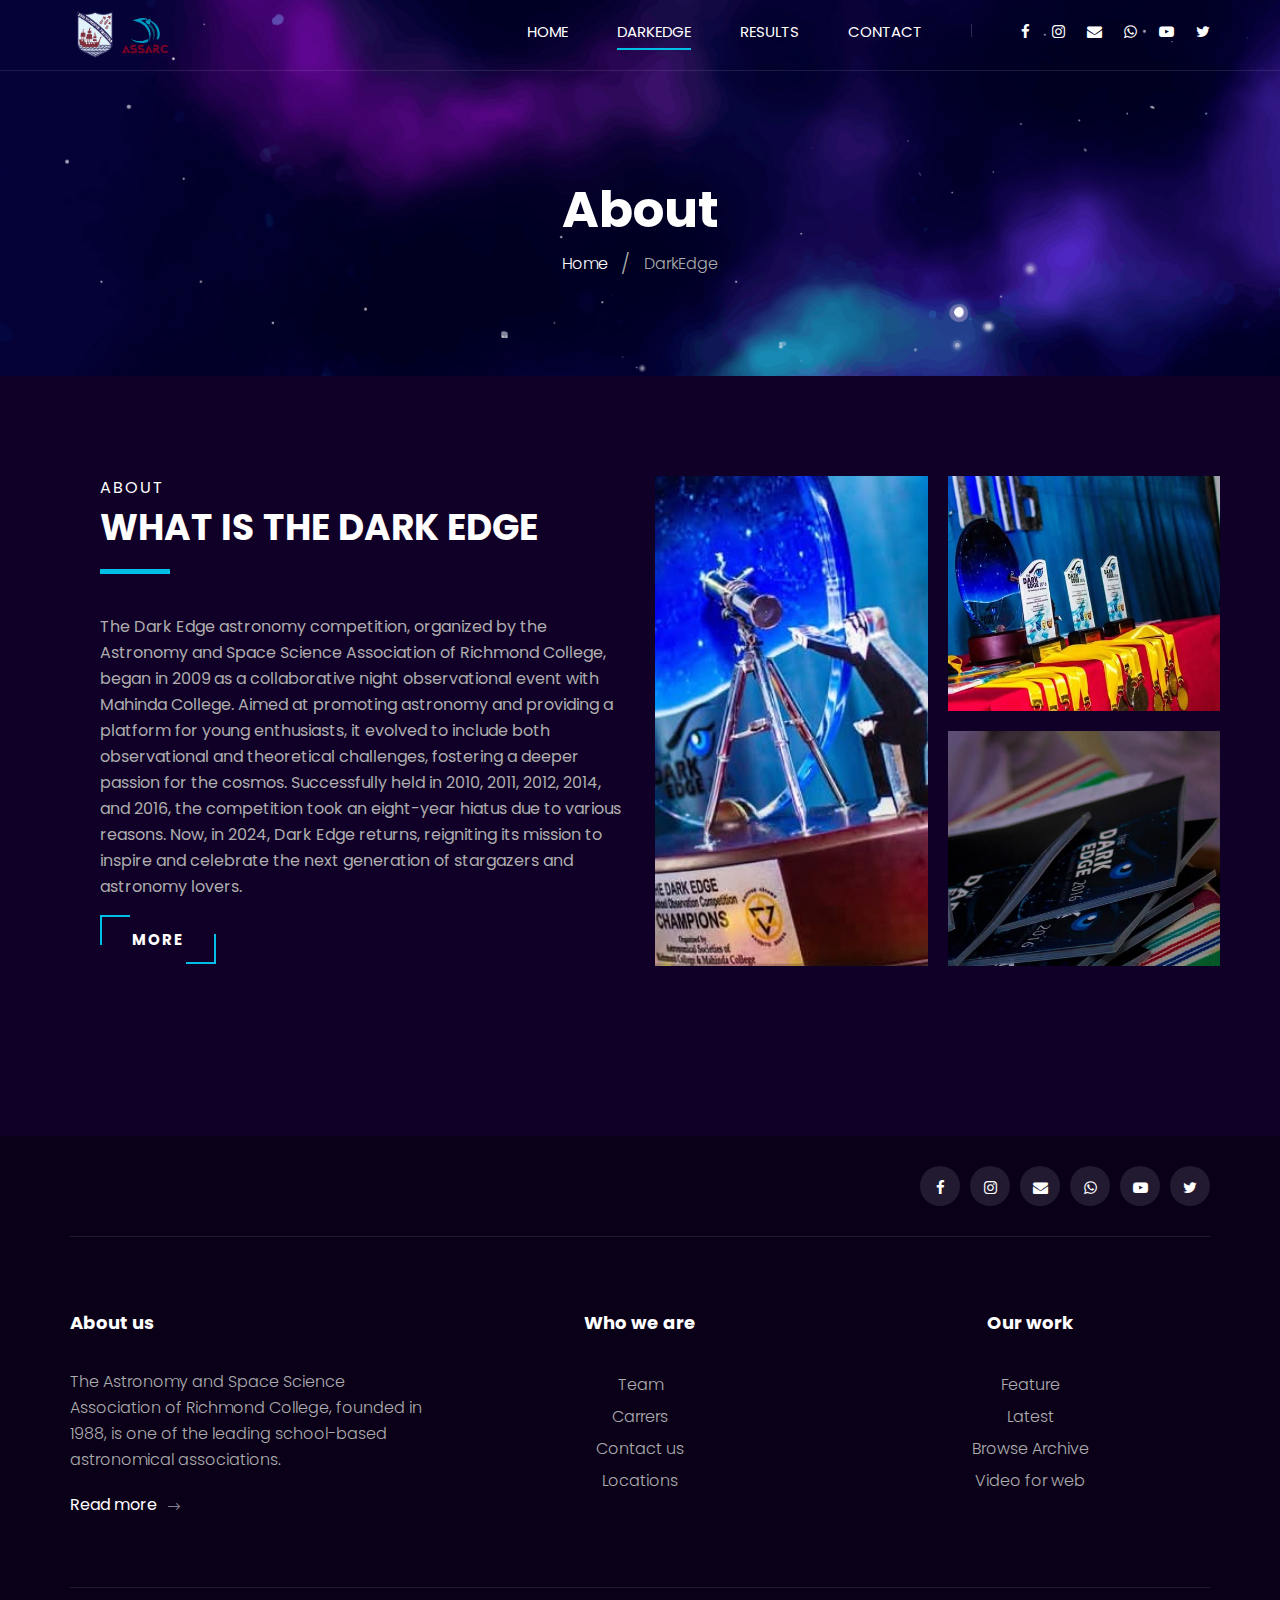
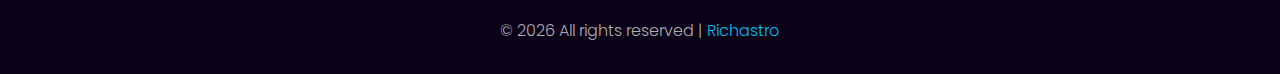
==== commit 3ec82a91: "Merge branch 'main' of https://github.com/PahasaraDinal/astrotest into dev" ====
--- a/about.html
+++ b/about.html
@@ -2,11 +2,12 @@
 <html lang="zxx">
   <head>
     <meta charset="UTF-8" />
-    <meta name="description" content="richastro" />
+    <meta name="description" content="ASSARC" />
     <meta name="keywords" content="astro, unica, creative, html" />
     <meta name="viewport" content="width=device-width, initial-scale=1.0" />
     <meta http-equiv="X-UA-Compatible" content="ie=edge" />
-    <title>richastro</title>
+    <title>DarkEdge</title>
+    <link rel="shortcut icon" type="image/jpg" href=".//img/logo/Dark edge logo.jpg"/>
 
     <!-- Google Font -->
     <link
@@ -57,17 +58,18 @@
               <nav class="header__nav__menu mobile-menu">
                 <ul>
                   <li><a href="./index.html">Home</a></li>
-                  <li class="active"><a href="./about.html">About</a></li>
+                  <li class="active"><a href="./about.html">DarkEdge</a></li>
                   <li><a href="./results.html">Results</a></li>
                   <li><a href="./contact.html">Contact</a></li>
                 </ul>
               </nav>
               <div class="header__nav__social">
-                <a href="#"><i class="fa fa-facebook"></i></a>
-                <a href="#"><i class="fa fa-twitter"></i></a>
-                <a href="#"><i class="fa fa-dribbble"></i></a>
-                <a href="#"><i class="fa fa-instagram"></i></a>
-                <a href="#"><i class="fa fa-youtube-play"></i></a>
+                <a href="https://www.facebook.com/assarc" target="_blank"><i class="fa fa-facebook"></i></a>
+                <a href="https://www.instagram.com/assarc_astro"target="_blank"><i class="fa fa-instagram"></i></a>
+                <a href="mailto:assarcmail@gmail.com"target="_blank"><i class="fa fa-envelope"></i></a>
+                <a href="https://wa.me/94703642997"target="_blank"><i class="fa fa-whatsapp"></i></a>
+                <a href="www.youtube.com/@richastro2936"target="_blank"><i class="fa fa-youtube-play"></i></a>
+                <a href="#"target="_blank"><i class="fa fa-twitter"></i></a>
               </div>
             </div>
           </div>
@@ -89,7 +91,7 @@
               <h2>About</h2>
               <div class="breadcrumb__links">
                 <a href="./index.html">Home</a>
-                <span>About</span>
+                <span>DarkEdge</span>
               </div>
             </div>
           </div>
@@ -128,7 +130,7 @@
                   Edge returns, reigniting its mission to inspire and celebrate
                   the next generation of stargazers and astronomy lovers.
                 </p>
-                <a href="mailto:assarcmail@gmail.com" class="primary-btn"
+                <a href="https://www.facebook.com/thedarkedge" class="primary-btn" target="_blank"
                   >More</a
                 >
               </div>
@@ -181,11 +183,12 @@
             </div>
             <div class="col-lg-6 col-md-6">
               <div class="footer__top__social">
-                <a href="#"><i class="fa fa-facebook"></i></a>
-                <a href="#"><i class="fa fa-twitter"></i></a>
-                <a href="#"><i class="fa fa-dribbble"></i></a>
-                <a href="#"><i class="fa fa-instagram"></i></a>
-                <a href="#"><i class="fa fa-youtube-play"></i></a>
+                <a href="https://www.facebook.com/assarc" target="_blank"><i class="fa fa-facebook"></i></a>
+                <a href="https://www.instagram.com/assarc_astro"target="_blank"><i class="fa fa-instagram"></i></a>
+                <a href="mailto:assarcmail@gmail.com"target="_blank"><i class="fa fa-envelope"></i></a>
+                <a href="https://wa.me/94703642997"target="_blank"><i class="fa fa-whatsapp"></i></a>
+                <a href="www.youtube.com/@richastro2936"target="_blank"><i class="fa fa-youtube-play"></i></a>
+                <a href="#"target="_blank"><i class="fa fa-twitter"></i></a>
               </div>
             </div>
           </div>
@@ -200,7 +203,7 @@
                   College, founded in 1988, is one of the leading school-based
                   astronomical associations.
                 </p>
-                <a href="#" class="read__more"
+                <a href="https://www.facebook.com/assarc" class="read__more"
                   >Read more <span class="arrow_right"></span
                 ></a>
               </div>
@@ -253,7 +256,7 @@
                   document.write(new Date().getFullYear());
                 </script>
                 All rights reserved |
-                <a href="#" target="_blank">Richastro</a>
+                <a href="www.assarc.org" target="_blank">Richastro</a>
               </p>
             </div>
           </div>
--- a/css/style.css
+++ b/css/style.css
@@ -84,11 +84,6 @@
   margin: 0 0 15px 0;
 }
 
-img {
-  max-width: 25%;
-  border-radius: 0px;
-}
-
 input:focus,
 select:focus,
 button:focus,
@@ -314,15 +309,21 @@
 }
 
 .header__logo {
-  padding: 30px 0;
-}
+  max-width: 120px;
+  padding: 10px 0;
+}
+
 .header__logo a {
   display: inline-block;
+}
+
+.nav-logo {
+  width: 50px;
 }
 
 .header__nav__option {
   text-align: right;
-  padding: 28px 0px;
+  padding: 15px 0px;
 }
 
 .header__nav__menu {
@@ -562,6 +563,10 @@
 .day-counter {
   padding: 0.75rem 1rem;
   border-radius: 16px;
+}
+
+#countdownTimer {
+  border: 1px solid red;
 }
 
 /*---------------------
@@ -809,7 +814,6 @@
   top: 0;
   height: 100%;
   width: 100%;
-  background: url(../img/team/team-hover.png);
   content: "";
   z-index: -1;
 }
